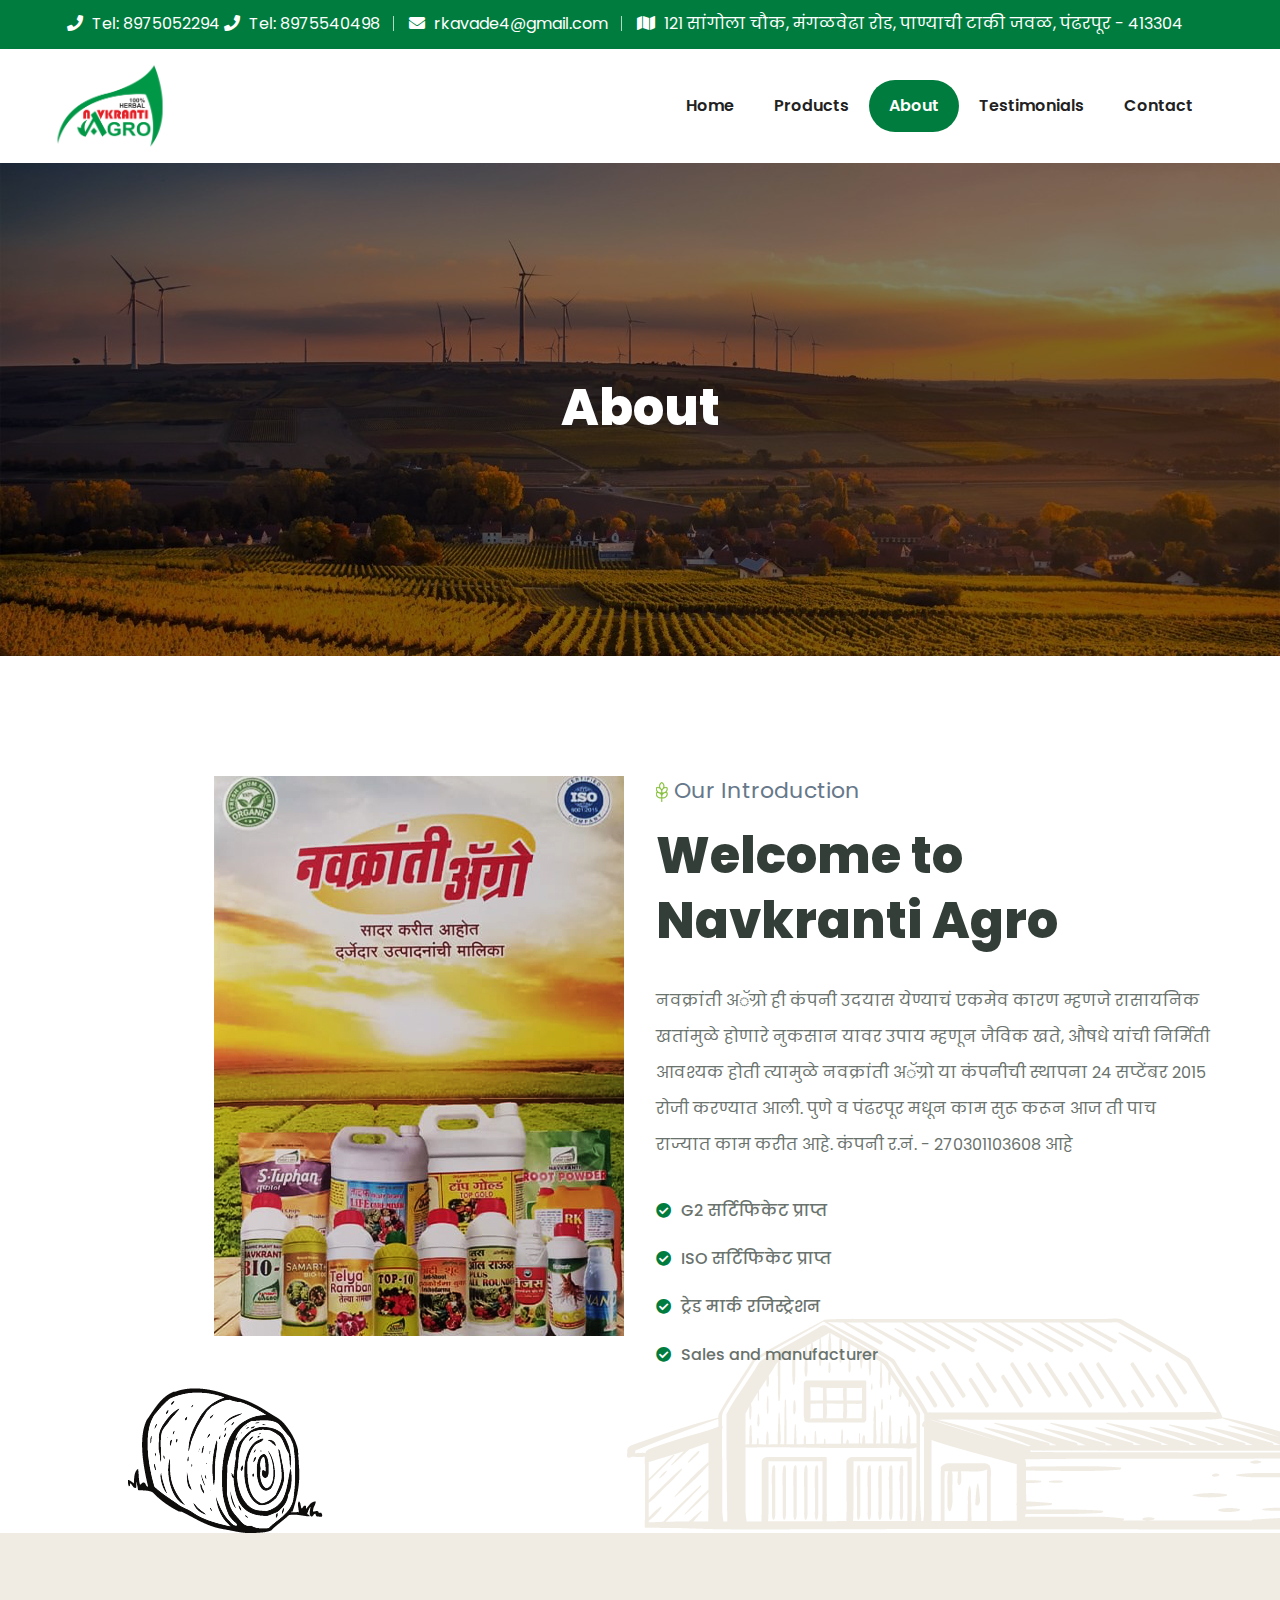
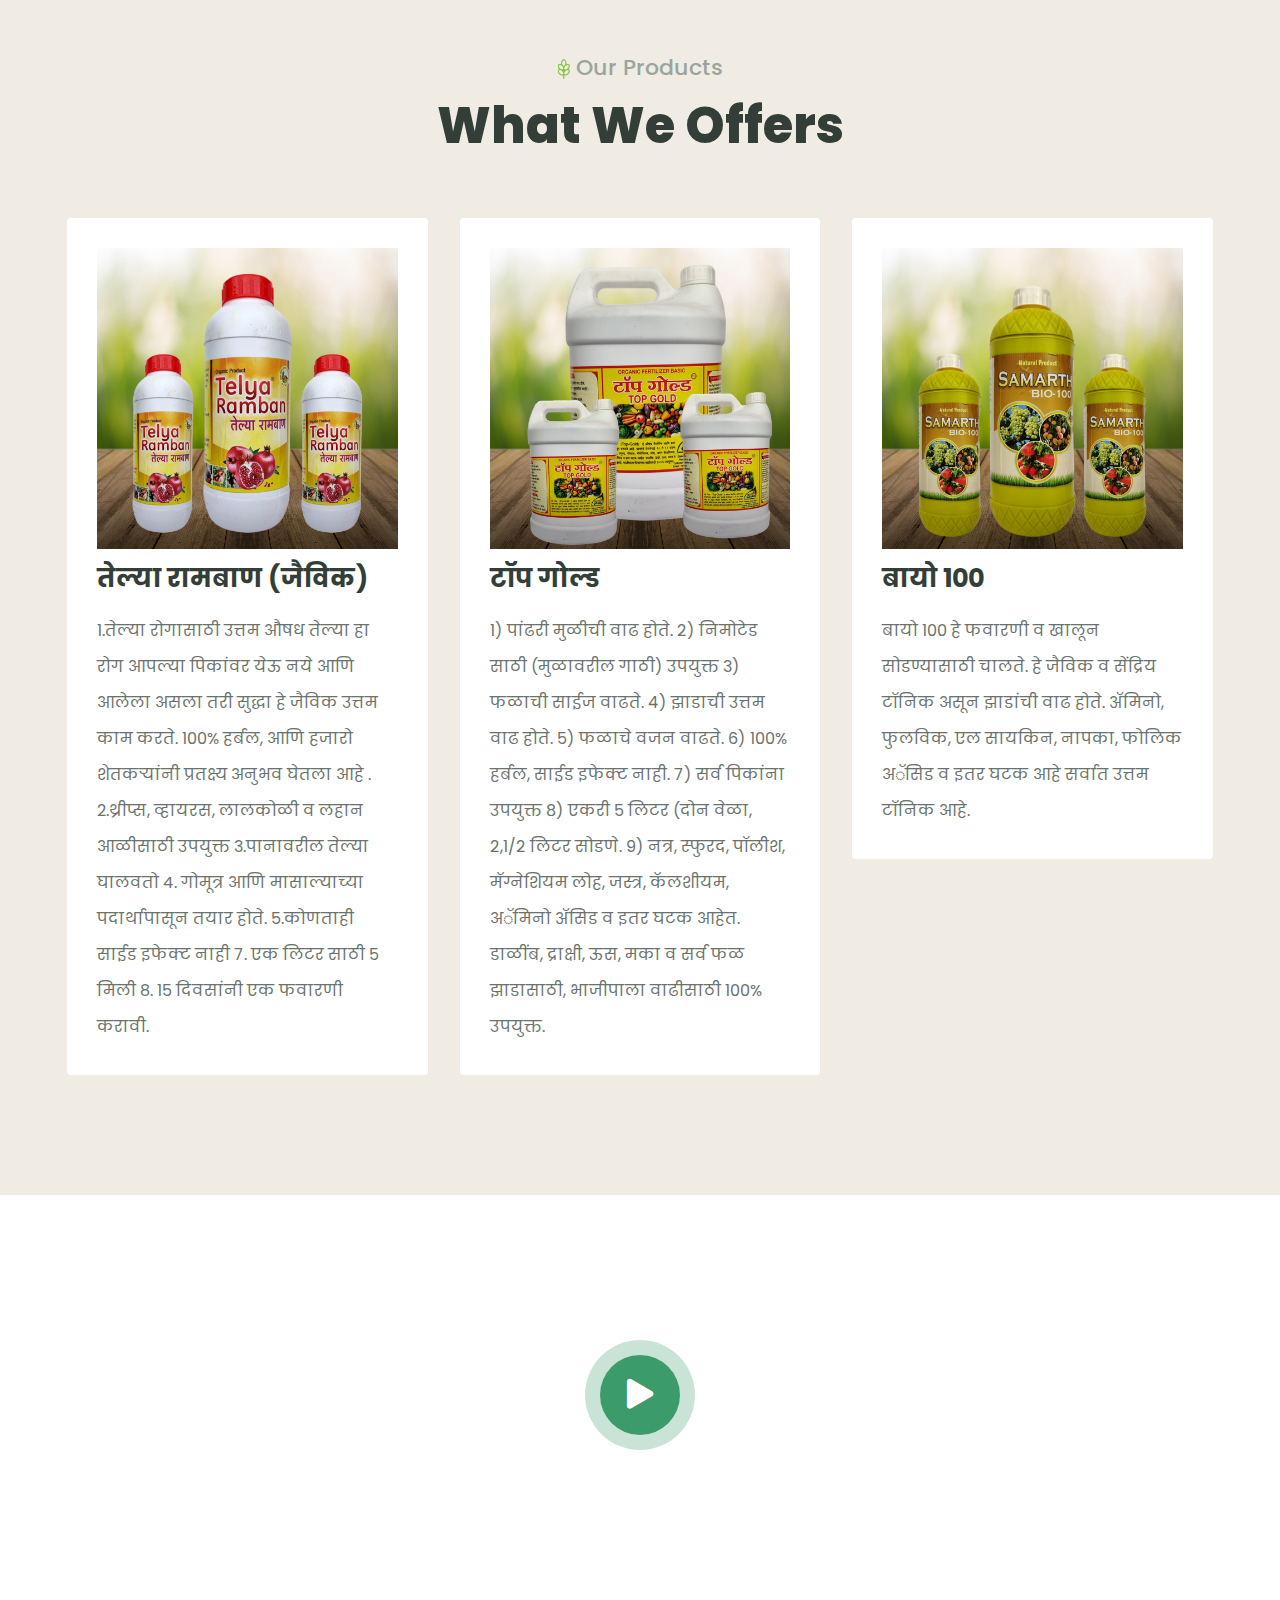
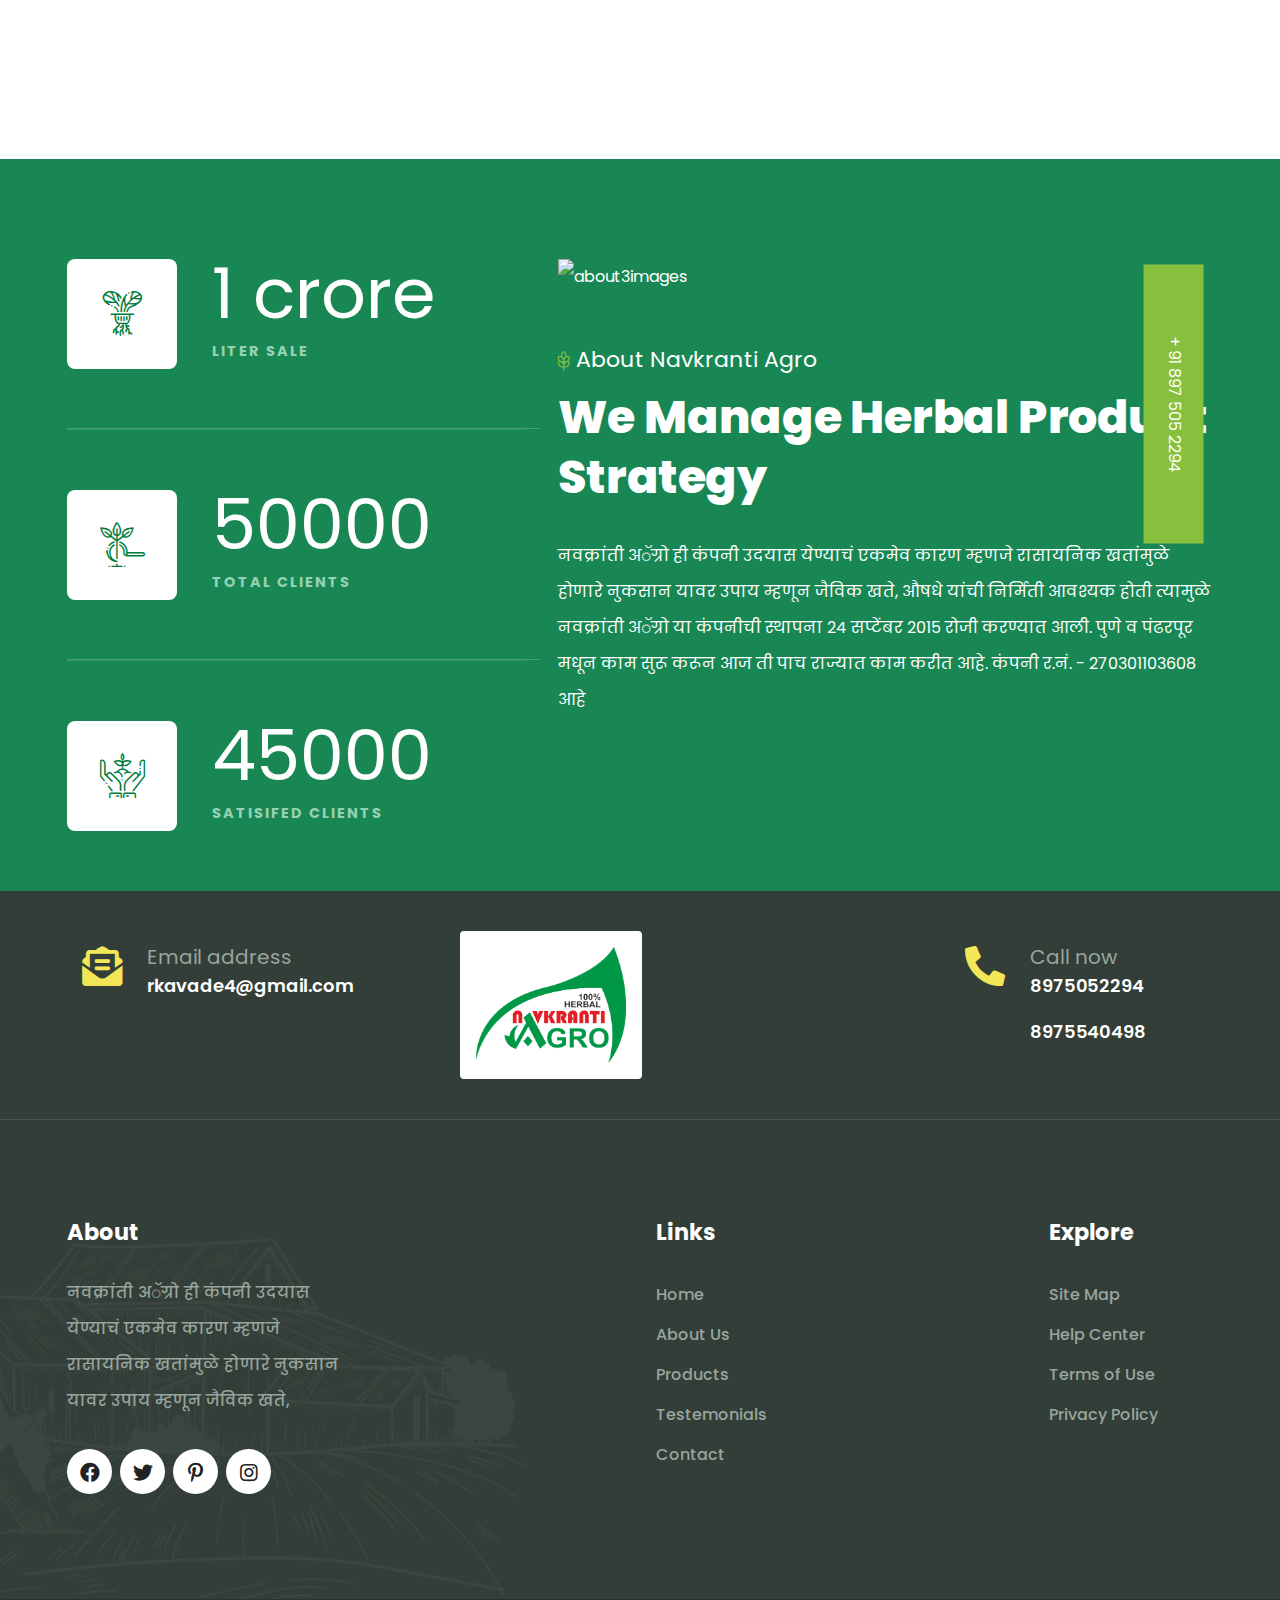
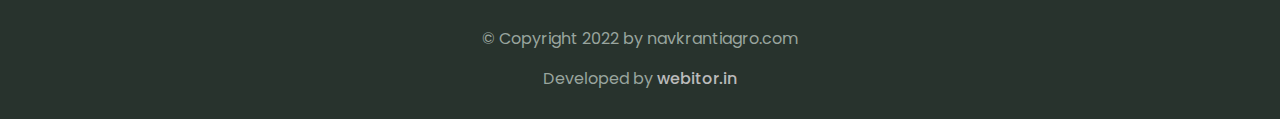
==== page-about.html @ 1fbca114 "project complete" ====
<!DOCTYPE html>
<html dir="ltr" lang="en">
  <head>
    <!-- Meta Tags -->
    <meta name="viewport" content="width=device-width,initial-scale=1.0" />
    <meta http-equiv="content-type" content="text/html; charset=UTF-8" />
    <meta name="description" content="Navkranti Agro" />
    <meta
      name="keywords"
      content="navkranti, agriculture, dairy, dairy farm, eco, eco farm, farmers, farming, health, organic, organic food, vegetables"
    />
    <meta name="author" content="webitor" />

    <!-- Page Title -->
    <title>Navkranti Agro</title>

    <!-- Favicon and Touch Icons -->
    <link href="images/logo.png" rel="shortcut icon" type="image/png" />
    <link href="images/apple-touch-icon.png" rel="apple-touch-icon" />
    <link
      href="images/apple-touch-icon-72x72.png"
      rel="apple-touch-icon"
      sizes="72x72"
    />
    <link
      href="images/apple-touch-icon-114x114.png"
      rel="apple-touch-icon"
      sizes="114x114"
    />
    <link
      href="images/apple-touch-icon-144x144.png"
      rel="apple-touch-icon"
      sizes="144x144"
    />

    <!-- Stylesheet -->
    <link href="css/bootstrap.min.css" rel="stylesheet" type="text/css" />
    <link href="css/animate.min.css" rel="stylesheet" type="text/css" />
    <link href="css/javascript-plugins-bundle.css" rel="stylesheet" />

    <!-- CSS | menuzord megamenu skins -->
    <link href="js/menuzord/css/menuzord.css" rel="stylesheet" />

    <!-- CSS | Main style file -->
    <link href="css/style-main.css" rel="stylesheet" type="text/css" />
    <link
      id="menuzord-menu-skins"
      href="css/menuzord-skins/menuzord-rounded-boxed.css"
      rel="stylesheet"
    />

    <!-- CSS | Responsive media queries -->
    <link href="css/responsive.css" rel="stylesheet" type="text/css" />
    <!-- CSS | Style css. This is the file where you can place your own custom css code. Just uncomment it and use it. -->

    <!-- CSS | Theme Color -->
    <link
      href="css/colors/theme-skin-color-set1.css"
      rel="stylesheet"
      type="text/css"
    />

    <!-- external javascripts -->
    <script src="js/jquery.js"></script>
    <script src="js/popper.min.js"></script>
    <script src="js/bootstrap.min.js"></script>
    <script src="js/javascript-plugins-bundle.js"></script>
    <script src="js/menuzord/js/menuzord.js"></script>

    <!-- REVOLUTION STYLE SHEETS -->
    <link
      rel="stylesheet"
      type="text/css"
      href="js/revolution-slider/css/rs6.css"
    />
    <link
      rel="stylesheet"
      type="text/css"
      href="js/revolution-slider/extra-rev-slider1.css"
    />
    <!-- REVOLUTION LAYERS STYLES -->
    <!-- REVOLUTION JS FILES -->
    <script src="js/revolution-slider/js/revolution.tools.min.js"></script>
    <script src="js/revolution-slider/js/rs6.min.js"></script>
    <script src="js/revolution-slider/extra-rev-slider1.js"></script>

    <!-- <link href="css/style.css" rel="stylesheet" type="text/css"> -->

    <!-- HTML5 shim and Respond.js for IE8 support of HTML5 elements and media queries -->
    <!-- WARNING: Respond.js doesn't work if you view the page via file:// -->
    <!--[if lt IE 9]>
      <script src="https://oss.maxcdn.com/html5shiv/3.7.2/html5shiv.min.js"></script>
      <script src="https://oss.maxcdn.com/respond/1.4.2/respond.min.js"></script>
    <![endif]-->
  </head>
  <body>
    <div id="wrapper" class="clearfix">
      <!-- Header -->
      <header id="header" class="header header-layout-type-header-2rows">
        <div class="header-top">
          <div class="container">
            <div class="row">
              <div
                class="col-xl-auto header-top-left align-self-center text-center text-xl-start"
              >
                <ul class="element contact-info">
                  <li class="contact-phone">
                    <i class="fa fa-phone font-icon sm-display-block"></i> Tel:
                    8975052294
                    <i class="fa fa-phone font-icon sm-display-block"></i> Tel:
                    8975540498
                  </li>
                  <li class="contact-email">
                    <i class="fa fa-envelope font-icon sm-display-block"></i>
                    rkavade4@gmail.com
                  </li>
                  <li class="contact-address">
                    <i class="fa fa-map font-icon sm-display-block"></i> 121
                    सांगोला चौक, मंगळवेढा रोड, पाण्याची टाकी जवळ, पंढरपूर -
                    413304
                  </li>
                </ul>
              </div>
            </div>
          </div>
        </div>
        <div class="header-nav tm-enable-navbar-hide-on-scroll">
          <div class="header-nav-wrapper navbar-scrolltofixed">
            <div class="menuzord-container header-nav-container">
              <div class="container position-relative">
                <div class="row header-nav-col-row">
                  <div class="col-sm-auto align-self-center">
                    <a
                      class="menuzord-brand site-brand"
                      href="index.html"
                    >
                    <img
                        class="ms-2"
                        src="images/logo.png"
                        alt="Logo"
                        style="transform: scale(1.5)"
                      />
                    </a>
                  </div>
                  <div class="col-sm-auto ms-auto pr-0 align-self-center">
                    <nav
                      id="top-primary-nav"
                      class="menuzord theme-color1"
                      data-effect="fade"
                      data-animation="none"
                      data-align="right"
                    >
                      <ul id="main-nav" class="menuzord-menu">
                        <li>
                          <a href="index.html">Home</a>
                        </li>
                        <li>
                          <a href="page-products.html">Products</a>
                        </li>
                        <li class="active">
                          <a href="page-about.html">About</a>
                        </li>
                        <li>
                          <a href="page-testimonial.html">Testimonials</a>
                        </li>
                        <li><a href="page-contact.html">Contact</a></li>
                      </ul>
                    </nav>
                  </div>
                </div>
                <div class="row d-block d-xl-none">
                  <div class="col-12">
                    <nav
                      id="top-primary-nav-clone"
                      class="menuzord d-block d-xl-none default menuzord-color-default menuzord-border-boxed menuzord-responsive"
                      data-effect="slide"
                      data-animation="none"
                      data-align="right"
                    >
                      <ul
                        id="main-nav-clone"
                        class="menuzord-menu menuzord-right menuzord-indented scrollable"
                      ></ul>
                    </nav>
                  </div>
                </div>
              </div>
            </div>
          </div>
        </div>
      </header>

      <!-- Start main-content -->
      <div class="main-content-area">
        <!-- Section: inner-header Start -->
        <section
          class="page-title divider section-typo-light bg-img-center"
          data-tm-bg-img="images/carousel-3.jpg"
        >
          <div class="container pt-200 pb-200">
            <!-- Section Content -->
            <div class="section-content">
              <div class="row">
                <div class="col-md-12 text-center">
                  <h2 class="title text-white">About</h2>
                </div>
              </div>
            </div>
          </div>
        </section>
        <!-- Section: inner-header End -->

        <!-- Section: About -->
        <section class="our-about">
          <div class="container">
            <div class="section-content">
              <div class="row">
                <div class="col-xl-6">
                  <div class="about-box text-center text-xl-end">
                    <div class="thumb">
                      <img src="images/410 x 560.jpg" alt="1.jpg" />
                    </div>
                  </div>
                </div>
                <div class="col-xl-6">
                  <div class="about-box-contents">
                    <div class="destails">
                      <h6 class="subtitle font-current-theme3">
                        <img src="images/icon/st-icon.png" alt="st-icon.png" />
                        Our Introduction
                      </h6>
                      <h2 class="title">
                        Welcome to Navkranti Agro
                      </h2>
                      <p>
                        नवक्रांती अॅग्रो ही कंपनी उदयास येण्याचं एकमेव कारण
                        म्हणजे रासायनिक खतांमुळे होणारे नुकसान यावर उपाय म्हणून
                        जैविक खते, औषधे यांची निर्मिती आवश्यक होती त्यामुळे
                        नवक्रांती अॅग्रो या कंपनीची स्थापना 24 सप्टेंबर 2015
                        रोजी करण्यात आली. पुणे व पंढरपूर मधून काम सुरू करून आज
                        ती पाच राज्यात काम करीत आहे. कंपनी र.नं. - 270301103608
                        आहे
                      </p>
                      <div class="tm-sc-unordered-list list-style1 mb-40">
                        <ul>
                          <li>G2 सर्टिफिकेट प्राप्त</li>
                          <li>ISO सर्टिफिकेट प्राप्त</li>
                          <li>ट्रेड मार्क रजिस्ट्रेशन</li>
                          <li>Sales and manufacturer</li>
                        </ul>
                      </div>
                    </div>
                  </div>
                </div>
              </div>
            </div>
          </div>
          <div class="tm-floating-objects">
            <span
              class="d-none d-lg-block tm-animation-floating z-index--1"
              data-tm-bg-img="images/floating-objects/ob1.png"
              data-tm-width="195"
              data-tm-height="145"
              data-tm-top="auto"
              data-tm-bottom="0"
              data-tm-left="10%"
              data-tm-right="auto"
              data-tm-opacity="-100px"
            ></span>
            <span
              class="tm-animation-floating z-index--1"
              data-tm-bg-img="images/floating-objects/ob2.png"
              data-tm-width="953"
              data-tm-height="224"
              data-tm-top="auto"
              data-tm-bottom="0"
              data-tm-left="auto"
              data-tm-right="-300px"
              data-tm-opacity="1"
            ></span>
          </div>
        </section>

        <!-- Section: Service -->
        <section class="our-service" data-tm-bg-color="#f0ece3">
          <div class="container pb-90">
            <div class="section-title">
              <div class="row justify-content-center">
                <div class="col-lg-6">
                  <div class="tm-sc-section-title section-title text-center">
                    <div class="title-wrapper">
                      <h6 class="subtitle font-current-theme2">
                        <img src="images/icon/st-icon.png" alt="st-icon.png" />
                        Our Products
                      </h6>
                      <h2 class="title">What We Offers</h2>
                    </div>
                  </div>
                </div>
              </div>
            </div>
            <div class="section-content">
              <div class="row">
                <div class="col-md-6 col-xl-4">
                  <div class="service-item-current-style1 text-start">
                    <img src="images/product-img/telya ramban.jpg" alt="" />
                    <div class="details">
                      <h4 class="title service-title">तेल्या रामबाण (जैविक)</h4>
                      <div class="excerpt service-details">
                        1.तेल्या रोगासाठी उत्तम औषध तेल्या हा रोग आपल्या पिकांवर
                        येऊ नये आणि आलेला असला तरी सुद्धा हे जैविक उत्तम काम
                        करते. 100% हर्बल, आणि हजारो शेतकऱ्यांनी प्रतक्ष्य अनुभव
                        घेतला आहे . 2.थ्रीप्स, व्हायरस, लालकोळी व लहान आळीसाठी
                        उपयुक्त 3.पानावरील तेल्या घालवतो 4. गोमूत्र आणि
                        मासाल्याच्या पदार्थापासून तयार होते. 5.कोणताही साईड
                        इफेक्ट नाही 7. एक लिटर साठी ५ मिली 8. १५ दिवसांनी एक
                        फवारणी करावी.
                      </div>
                    </div>
                  </div>
                </div>
                <div class="col-md-6 col-xl-4">
                  <div class="service-item-current-style1 text-start">
                    <img src="images/product-img/Top Gold.jpg" alt="" />
                    <div class="details">
                      <h4 class="title service-title">टॉप गोल्ड</h4>
                      <div class="excerpt service-details">
                        १) पांढरी मुळीची वाढ होते. २) निमोटेड साठी (मुळावरील
                        गाठी) उपयुक्त ३) फळाची साईज वाढते. ४) झाडाची उत्तम वाढ
                        होते. ५) फळाचे वजन वाढते. ६) १००% हर्बल, साईड इफेक्ट
                        नाही. ७) सर्व पिकांना उपयुक्त ८) एकरी ५ लिटर (दोन वेळा,
                        २,१/२ लिटर सोडणे. ९) नत्र, स्फुरद, पॉलीश, मॅग्नेशियम
                        लोह, जस्त्र, कॅलशीयम, अॅमिनो ॲसिड व इतर घटक आहेत.
                        डाळींब, द्राक्षी, ऊस, मका व सर्व फळ झाडासाठी, भाजीपाला
                        वाढीसाठी १००% उपयुक्त.
                      </div>
                    </div>
                  </div>
                </div>
                <div class="col-md-6 col-xl-4">
                  <div class="service-item-current-style1 text-start">
                    <img src="images/product-img/Samarth.jpg" alt="" />
                    <div class="details">
                      <h4 class="title service-title">बायो १००</h4>
                      <div class="excerpt service-details">
                        बायो १०० हे फवारणी व खालून सोडण्यासाठी चालते. हे जैविक व
                        सेंद्रिय टॉनिक असून झाडांची वाढ होते. ॲमिनो, फुलविक, एल
                        सायकिन, नापका, फोलिक अॅसिड व इतर घटक आहे सर्वात उत्तम
                        टॉनिक आहे.
                      </div>
                    </div>
                  </div>
                </div>
              </div>
            </div>
          </div>
        </section>

        <!-- Section: Organic Products -->
        <section
          class="parallax bg-img-center"
          data-parallax-ratio="0.7"
          data-tm-bg-img="images/video-bg.jpg"
        >
          <div class="container pb-100">
            <div class="row justify-content-center">
              <div class="col-lg-8 text-center">
                <div class="agrool-video-button">
                  <div
                    class="box-hover-effect tm-sc-video-popup tm-sc-video-popup-css-button"
                  >
                    <div class="effect-wrapper d-flex align-items-center">
                      <div class="animated-css-play-button">
                        <span class="play-icon"
                          ><i class="fa fa-play"></i
                        ></span>
                      </div>
                      <a
                        class="hover-link"
                        data-lightbox-gallery="youtube-video"
                        href="https://www.youtube.com/watch?v=ICxc1h1T10A"
                        title=""
                      ></a>
                    </div>
                  </div>
                  <h1 class="text-white">
                    आमच्या youtube व्हिडीओ बघा.
                  </h1>
                </div>
              </div>
            </div>
          </div>
        </section>

        <!-- Section: Product Strategy -->
        <section class="fresh-product bg-success">
          <div class="container pt-100 pb-0">
            <div class="row">
              <div class="col-lg-5 col-xl-5">
                <div class="fresh-product-iconbox">
                  <div
                    class="tm-sc-funfact funfact-current-theme2 tm-animate-icon-on-hover animate-icon-scale border-bottom-light pt-0"
                  >
                    <div class="funfact-inner d-flex">
                      <div class="icon-wrapper">
                        <div class="funfact-icon">
                          <i class="flaticon-agri-hydroponic-1"></i>
                        </div>
                      </div>
                      <div class="details-wrapper">
                        <div class="counter-wrapper">
                          <h2 class="counter font-current-theme2">
                            <span
                              class="animate-number appeared"
                              data-value="5493"
                              data-animation-duration="1500"
                              >1 crore</span
                            >
                          </h2>
                        </div>
                        <div class="title-wrapper">
                          <h6 class="title">Liter sale</h6>
                        </div>
                      </div>
                    </div>
                  </div>
                  <div
                    class="tm-sc-funfact funfact-current-theme2 tm-animate-icon-on-hover animate-icon-scale border-bottom-light"
                  >
                    <div class="funfact-inner d-flex">
                      <div class="icon-wrapper">
                        <div class="funfact-icon">
                          <i class="flaticon-agri-sickle"></i>
                        </div>
                      </div>
                      <div class="details-wrapper">
                        <div class="counter-wrapper">
                          <h2 class="counter font-current-theme2">
                            <span
                              class="animate-number appeared"
                              data-value="1750"
                              data-animation-duration="1500"
                              >50000</span
                            >
                          </h2>
                        </div>
                        <div class="title-wrapper">
                          <h6 class="title">Total Clients</h6>
                        </div>
                      </div>
                    </div>
                  </div>
                  <div
                    class="tm-sc-funfact funfact-current-theme2 tm-animate-icon-on-hover animate-icon-scale"
                  >
                    <div class="funfact-inner d-flex">
                      <div class="icon-wrapper">
                        <div class="funfact-icon">
                          <i class="flaticon-agri-planting-1"></i>
                        </div>
                      </div>
                      <div class="details-wrapper">
                        <div class="counter-wrapper">
                          <h2 class="counter font-current-theme2">
                            <span
                              class="animate-number appeared"
                              data-value="2460"
                              data-animation-duration="1500"
                              >45000</span
                            >
                          </h2>
                        </div>
                        <div class="title-wrapper">
                          <h6 class="title">Satisifed Clients</h6>
                        </div>
                      </div>
                    </div>
                  </div>
                </div>
              </div>
              <div class="col-lg-6 col-xl-7 pb-5 text-white">
                <div class="fresh-product-content">
                  <div class="destails">
                    <div class="product-strategy-thumb">
                      <img src="images/600 x 290.jpg" alt="about3images" />
                      <div class="call-us"><span>+ 91 897 505 2294</span></div>
                    </div>
                    <h6 class="subtitle text-white font-current-theme3">
                      <img src="images/icon/st-icon.png" alt="st-icon.png" />
                      About Navkranti Agro
                    </h6>
                    <h2 class="title text-white">
                      We Manage Herbal Product Strategy
                    </h2>
                    <p class="para text-white">
                      नवक्रांती अॅग्रो ही कंपनी उदयास येण्याचं एकमेव कारण म्हणजे
                      रासायनिक खतांमुळे होणारे नुकसान यावर उपाय म्हणून जैविक
                      खते, औषधे यांची निर्मिती आवश्यक होती त्यामुळे नवक्रांती
                      अॅग्रो या कंपनीची स्थापना 24 सप्टेंबर 2015 रोजी करण्यात
                      आली. पुणे व पंढरपूर मधून काम सुरू करून आज ती पाच राज्यात
                      काम करीत आहे. कंपनी र.नं. - 270301103608 आहे
                    </p>
                  </div>
                </div>
              </div>
            </div>
          </div>
        </section>
      <!-- end main-content -->

      <!-- Footer -->
      <footer
        id="footer"
        class="footer agrool-footer bg-img-center"
        data-tm-bg-img="images/footer-bg.png"
      >
        <div class="footer-widget-area">
          <div class="footer-top border-bottom pt-40 pb-40">
            <div class="container">
              <div class="row">
                <div class="col-sm-6 col-lg-4 col-xl-4">
                  <div class="contact-widgets">
                    <div
                      class="icon-box icon-left text-left iconbox-centered-in-responsive animate-icon-on-hover animate-icon-rotate-y"
                    >
                      <div class="icon icon-left text-theme-colored2 mr-10">
                        <i class="fas fa-envelope-open-text"></i>
                      </div>
                      <div class="icon-text">
                        <h5 class="title mb-0 font-current-theme3">
                          Email address
                        </h5>
                        <h6 class="semi-title mt-0">rkavade4@gmail.com</h6>
                      </div>
                    </div>
                  </div>
                </div>
                <div class="col-sm-6 col-lg-4 col-xl-4">
                  <div
                    class="contact-widgets text-start text-sm-center bg-white rounded d-inline-flex p-3"
                  >
                    <img
                      src="images/logo.png"
                      alt="footer-logo-1.png"
                      height="150"
                      width="150"
                    />
                  </div>
                </div>
                <div class="col-sm-6 col-lg-4 col-xl-3 offset-xl-1">
                  <div class="contact-widgets">
                    <div
                      class="icon-box icon-left text-left iconbox-centered-in-responsive animate-icon-on-hover animate-icon-rotate-y"
                    >
                      <div class="icon icon-left text-theme-colored2 mr-10">
                        <i class="fas fa-phone-alt"></i>
                      </div>
                      <div class="icon-text">
                        <h5 class="title mb-0 font-current-theme3">Call now</h5>
                        <h6 class="semi-title mt-0">8975052294</h6>
                        <h6 class="semi-title mt-0">8975540498</h6>
                      </div>
                    </div>
                  </div>
                </div>
              </div>
            </div>
          </div>
          <div class="container pt-100 pb-40 pb-lg-60">
            <div class="row justify-content-between">
              <div class="col-md-6 col-xl-4 pr-80">
                <div class="widget tm-widget-contact-info">
                  <h4 class="widget-title">About</h4>
                  <div class="description">
                    नवक्रांती अॅग्रो ही कंपनी उदयास येण्याचं एकमेव कारण म्हणजे
                    रासायनिक खतांमुळे होणारे नुकसान यावर उपाय म्हणून जैविक खते,
                  </div>
                  <ul
                    class="styled-icons icon-white icon-md icon-hover-theme-colored1 icon-circled clearfix mt-30"
                  >
                    <li>
                      <a class="social-link" href="#"
                        ><i class="fab fa-facebook"></i
                      ></a>
                    </li>
                    <li>
                      <a class="social-link" href="#"
                        ><i class="fab fa-twitter"></i
                      ></a>
                    </li>
                    <li>
                      <a class="social-link" href="#"
                        ><i class="fab fa-pinterest-p"></i
                      ></a>
                    </li>
                    <li>
                      <a class="social-link" href="#"
                        ><i class="fab fa-instagram"></i
                      ></a>
                    </li>
                  </ul>
                </div>
              </div>
              <div class="col-md-6 col-xl-2">
                <div class="widget widget_nav_menu">
                  <h4 class="widget-title">Links</h4>
                  <div class="menu-service-nav-menu-container">
                    <ul id="menu-service-nav-menu" class="menu">
                      <li class="menu-item"><a href="index.html">Home</a></li>
                      <li class="menu-item">
                        <a href="page-about.html">About Us</a>
                      </li>
                      <li class="menu-item">
                        <a href="page-products.html">Products</a>
                      </li>
                      <li class="menu-item">
                        <a href="page-testimonial.html">Testemonials</a>
                      </li>
                      <li class="menu-item">
                        <a href="page-contact.html">Contact</a>
                      </li>
                    </ul>
                  </div>
                </div>
              </div>
              <div class="col-md-6 col-xl-2">
                <div class="widget widget_nav_menu">
                  <h4 class="widget-title">Explore</h4>
                  <div class="menu-service-nav-menu-container">
                    <ul id="menu-service-nav" class="menu">
                      <li class="menu-item"><a href="#">Site Map</a></li>
                      <li class="menu-item"><a href="#">Help Center</a></li>
                      <li class="menu-item"><a href="#">Terms of Use</a></li>
                      <li class="menu-item"><a href="#">Privacy Policy</a></li>
                    </ul>
                  </div>
                </div>
              </div>
            </div>
          </div>
          <div class="footer-bottom">
            <div class="container">
              <div class="row justify-content-center pt-20 pb-20">
                <div class="col-lg-6">
                  <div class="footer-paragraph text-center">
                    © Copyright 2022 by navkrantiagro.com
                  </div>
                  <div class="footer-paragraph text-center">
                    Developed by
                    <a href="https://webitor.in">webitor.in</a>
                  </div>
                </div>
              </div>
            </div>
          </div>
        </div>
      </footer>
      <a class="scrollToTop" href="#"><i class="fa fa-angle-up"></i></a>
    </div>
    <!-- end wrapper -->

    <!-- Footer Scripts -->
    <!-- JS | Custom script for all pages -->
    <script src="js/custom.js"></script>
  </body>
</html>
---- css/javascript-plugins-bundle.css ----
.bx-wrapper{position:relative;margin-bottom:60px;padding:0;-ms-touch-action:pan-y;touch-action:pan-y;-moz-box-shadow:0 0 5px #ccc;-webkit-box-shadow:0 0 5px #ccc;box-shadow:0 0 5px #ccc;border:5px solid #fff;background:#fff}.bx-wrapper img{max-width:100%;display:block}.bxslider{margin:0;padding:0}ul.bxslider{list-style:none}.bx-viewport{-webkit-transform:translatez(0)}.bx-wrapper .bx-controls-auto,.bx-wrapper .bx-pager{position:absolute;bottom:-30px;width:100%}.bx-wrapper .bx-loading{min-height:50px;background:url(images/bx_loader.gif) center center no-repeat #fff;height:100%;width:100%;position:absolute;top:0;left:0;z-index:2000}.bx-wrapper .bx-pager{text-align:center;font-size:.85em;font-family:Arial;font-weight:700;color:#666;padding-top:20px}.bx-wrapper .bx-pager.bx-default-pager a{background:#666;text-indent:-9999px;display:block;width:10px;height:10px;margin:0 5px;outline:0;-moz-border-radius:5px;-webkit-border-radius:5px;border-radius:5px}.bx-wrapper .bx-pager.bx-default-pager a.active,.bx-wrapper .bx-pager.bx-default-pager a:focus,.bx-wrapper .bx-pager.bx-default-pager a:hover{background:#000}.bx-wrapper .bx-controls-auto .bx-controls-auto-item,.bx-wrapper .bx-pager-item{display:inline-block;vertical-align:bottom}.bx-wrapper .bx-pager-item{font-size:0;line-height:0}.bx-wrapper .bx-prev{left:10px;background:url(images/controls.png) 0 -32px no-repeat}.bx-wrapper .bx-prev:focus,.bx-wrapper .bx-prev:hover{background-position:0 0}.bx-wrapper .bx-next{right:10px;background:url(images/controls.png) -43px -32px no-repeat}.bx-wrapper .bx-next:focus,.bx-wrapper .bx-next:hover{background-position:-43px 0}.bx-wrapper .bx-controls-direction a{position:absolute;top:50%;margin-top:-16px;outline:0;width:32px;height:32px;text-indent:-9999px;z-index:9999}.bx-wrapper .bx-controls-direction a.disabled{display:none}.bx-wrapper .bx-controls-auto{text-align:center}.bx-wrapper .bx-controls-auto .bx-start{display:block;text-indent:-9999px;width:10px;height:11px;outline:0;background:url(images/controls.png) -86px -11px no-repeat;margin:0 3px}.bx-wrapper .bx-controls-auto .bx-start.active,.bx-wrapper .bx-controls-auto .bx-start:focus,.bx-wrapper .bx-controls-auto .bx-start:hover{background-position:-86px 0}.bx-wrapper .bx-controls-auto .bx-stop{display:block;text-indent:-9999px;width:9px;height:11px;outline:0;background:url(images/controls.png) -86px -44px no-repeat;margin:0 3px}.bx-wrapper .bx-controls-auto .bx-stop.active,.bx-wrapper .bx-controls-auto .bx-stop:focus,.bx-wrapper .bx-controls-auto .bx-stop:hover{background-position:-86px -33px}.bx-wrapper .bx-controls.bx-has-controls-auto.bx-has-pager .bx-pager{text-align:left;width:80%}.bx-wrapper .bx-controls.bx-has-controls-auto.bx-has-pager .bx-controls-auto{right:0;width:35px}.bx-wrapper .bx-caption{position:absolute;bottom:0;left:0;background:#666;background:rgba(80,80,80,.75);width:100%}.bx-wrapper .bx-caption span{color:#fff;font-family:Arial;display:block;font-size:.85em;padding:10px}
/*!
 * Datepicker for Bootstrap v1.9.0 (https://github.com/uxsolutions/bootstrap-datepicker)
 *
 * Licensed under the Apache License v2.0 (http://www.apache.org/licenses/LICENSE-2.0)
 */

.datepicker{padding:4px;-webkit-border-radius:4px;-moz-border-radius:4px;border-radius:4px;direction:ltr}.datepicker-inline{width:220px}.datepicker-rtl{direction:rtl}.datepicker-rtl.dropdown-menu{left:auto}.datepicker-rtl table tr td span{float:right}.datepicker-dropdown{top:0;left:0}.datepicker-dropdown:before{content:'';display:inline-block;border-left:7px solid transparent;border-right:7px solid transparent;border-bottom:7px solid #999;border-top:0;border-bottom-color:rgba(0,0,0,.2);position:absolute}.datepicker-dropdown:after{content:'';display:inline-block;border-left:6px solid transparent;border-right:6px solid transparent;border-bottom:6px solid #fff;border-top:0;position:absolute}.datepicker-dropdown.datepicker-orient-left:before{left:6px}.datepicker-dropdown.datepicker-orient-left:after{left:7px}.datepicker-dropdown.datepicker-orient-right:before{right:6px}.datepicker-dropdown.datepicker-orient-right:after{right:7px}.datepicker-dropdown.datepicker-orient-bottom:before{top:-7px}.datepicker-dropdown.datepicker-orient-bottom:after{top:-6px}.datepicker-dropdown.datepicker-orient-top:before{bottom:-7px;border-bottom:0;border-top:7px solid #999}.datepicker-dropdown.datepicker-orient-top:after{bottom:-6px;border-bottom:0;border-top:6px solid #fff}.datepicker table{margin:0;-webkit-touch-callout:none;-webkit-user-select:none;-khtml-user-select:none;-moz-user-select:none;-ms-user-select:none;user-select:none}.datepicker td,.datepicker th{text-align:center;width:20px;height:20px;-webkit-border-radius:4px;-moz-border-radius:4px;border-radius:4px;border:none}.table-striped .datepicker table tr td,.table-striped .datepicker table tr th{background-color:transparent}.datepicker table tr td.day.focused,.datepicker table tr td.day:hover{background:#eee;cursor:pointer}.datepicker table tr td.new,.datepicker table tr td.old{color:#999}.datepicker table tr td.disabled,.datepicker table tr td.disabled:hover{background:0 0;color:#999;cursor:default}.datepicker table tr td.highlighted{background:#d9edf7;border-radius:0}.datepicker table tr td.today,.datepicker table tr td.today.disabled,.datepicker table tr td.today.disabled:hover,.datepicker table tr td.today:hover{background-color:#fde19a;background-image:-moz-linear-gradient(to bottom,#fdd49a,#fdf59a);background-image:-ms-linear-gradient(to bottom,#fdd49a,#fdf59a);background-image:-webkit-gradient(linear,0 0,0 100%,from(#fdd49a),to(#fdf59a));background-image:-webkit-linear-gradient(to bottom,#fdd49a,#fdf59a);background-image:-o-linear-gradient(to bottom,#fdd49a,#fdf59a);background-image:linear-gradient(to bottom,#fdd49a,#fdf59a);background-repeat:repeat-x;filter:progid:DXImageTransform.Microsoft.gradient(startColorstr='#fdd49a', endColorstr='#fdf59a', GradientType=0);border-color:#fdf59a #fdf59a #fbed50;border-color:rgba(0,0,0,.1) rgba(0,0,0,.1) rgba(0,0,0,.25);filter:progid:DXImageTransform.Microsoft.gradient(enabled=false);color:#000}.datepicker table tr td.today.active,.datepicker table tr td.today.disabled,.datepicker table tr td.today.disabled.active,.datepicker table tr td.today.disabled.disabled,.datepicker table tr td.today.disabled:active,.datepicker table tr td.today.disabled:hover,.datepicker table tr td.today.disabled:hover.active,.datepicker table tr td.today.disabled:hover.disabled,.datepicker table tr td.today.disabled:hover:active,.datepicker table tr td.today.disabled:hover:hover,.datepicker table tr td.today.disabled:hover[disabled],.datepicker table tr td.today.disabled[disabled],.datepicker table tr td.today:active,.datepicker table tr td.today:hover,.datepicker table tr td.today:hover.active,.datepicker table tr td.today:hover.disabled,.datepicker table tr td.today:hover:active,.datepicker table tr td.today:hover:hover,.datepicker table tr td.today:hover[disabled],.datepicker table tr td.today[disabled]{background-color:#fdf59a}.datepicker table tr td.today.active,.datepicker table tr td.today.disabled.active,.datepicker table tr td.today.disabled:active,.datepicker table tr td.today.disabled:hover.active,.datepicker table tr td.today.disabled:hover:active,.datepicker table tr td.today:active,.datepicker table tr td.today:hover.active,.datepicker table tr td.today:hover:active{background-color:#fbf069\9}.datepicker table tr td.today:hover:hover{color:#000}.datepicker table tr td.today.active:hover{color:#fff}.datepicker table tr td.range,.datepicker table tr td.range.disabled,.datepicker table tr td.range.disabled:hover,.datepicker table tr td.range:hover{background:#eee;-webkit-border-radius:0;-moz-border-radius:0;border-radius:0}.datepicker table tr td.range.today,.datepicker table tr td.range.today.disabled,.datepicker table tr td.range.today.disabled:hover,.datepicker table tr td.range.today:hover{background-color:#f3d17a;background-image:-moz-linear-gradient(to bottom,#f3c17a,#f3e97a);background-image:-ms-linear-gradient(to bottom,#f3c17a,#f3e97a);background-image:-webkit-gradient(linear,0 0,0 100%,from(#f3c17a),to(#f3e97a));background-image:-webkit-linear-gradient(to bottom,#f3c17a,#f3e97a);background-image:-o-linear-gradient(to bottom,#f3c17a,#f3e97a);background-image:linear-gradient(to bottom,#f3c17a,#f3e97a);background-repeat:repeat-x;filter:progid:DXImageTransform.Microsoft.gradient(startColorstr='#f3c17a', endColorstr='#f3e97a', GradientType=0);border-color:#f3e97a #f3e97a #edde34;border-color:rgba(0,0,0,.1) rgba(0,0,0,.1) rgba(0,0,0,.25);filter:progid:DXImageTransform.Microsoft.gradient(enabled=false);-webkit-border-radius:0;-moz-border-radius:0;border-radius:0}.datepicker table tr td.range.today.active,.datepicker table tr td.range.today.disabled,.datepicker table tr td.range.today.disabled.active,.datepicker table tr td.range.today.disabled.disabled,.datepicker table tr td.range.today.disabled:active,.datepicker table tr td.range.today.disabled:hover,.datepicker table tr td.range.today.disabled:hover.active,.datepicker table tr td.range.today.disabled:hover.disabled,.datepicker table tr td.range.today.disabled:hover:active,.datepicker table tr td.range.today.disabled:hover:hover,.datepicker table tr td.range.today.disabled:hover[disabled],.datepicker table tr td.range.today.disabled[disabled],.datepicker table tr td.range.today:active,.datepicker table tr td.range.today:hover,.datepicker table tr td.range.today:hover.active,.datepicker table tr td.range.today:hover.disabled,.datepicker table tr td.range.today:hover:active,.datepicker table tr td.range.today:hover:hover,.datepicker table tr td.range.today:hover[disabled],.datepicker table tr td.range.today[disabled]{background-color:#f3e97a}.datepicker table tr td.range.today.active,.datepicker table tr td.range.today.disabled.active,.datepicker table tr td.range.today.disabled:active,.datepicker table tr td.range.today.disabled:hover.active,.datepicker table tr td.range.today.disabled:hover:active,.datepicker table tr td.range.today:active,.datepicker table tr td.range.today:hover.active,.datepicker table tr td.range.today:hover:active{background-color:#efe24b\9}.datepicker table tr td.selected,.datepicker table tr td.selected.disabled,.datepicker table tr td.selected.disabled:hover,.datepicker table tr td.selected:hover{background-color:#9e9e9e;background-image:-moz-linear-gradient(to bottom,#b3b3b3,grey);background-image:-ms-linear-gradient(to bottom,#b3b3b3,grey);background-image:-webkit-gradient(linear,0 0,0 100%,from(#b3b3b3),to(grey));background-image:-webkit-linear-gradient(to bottom,#b3b3b3,grey);background-image:-o-linear-gradient(to bottom,#b3b3b3,grey);background-image:linear-gradient(to bottom,#b3b3b3,grey);background-repeat:repeat-x;filter:progid:DXImageTransform.Microsoft.gradient(startColorstr='#b3b3b3', endColorstr='#808080', GradientType=0);border-color:grey grey #595959;border-color:rgba(0,0,0,.1) rgba(0,0,0,.1) rgba(0,0,0,.25);filter:progid:DXImageTransform.Microsoft.gradient(enabled=false);color:#fff;text-shadow:0 -1px 0 rgba(0,0,0,.25)}.datepicker table tr td.selected.active,.datepicker table tr td.selected.disabled,.datepicker table tr td.selected.disabled.active,.datepicker table tr td.selected.disabled.disabled,.datepicker table tr td.selected.disabled:active,.datepicker table tr td.selected.disabled:hover,.datepicker table tr td.selected.disabled:hover.active,.datepicker table tr td.selected.disabled:hover.disabled,.datepicker table tr td.selected.disabled:hover:active,.datepicker table tr td.selected.disabled:hover:hover,.datepicker table tr td.selected.disabled:hover[disabled],.datepicker table tr td.selected.disabled[disabled],.datepicker table tr td.selected:active,.datepicker table tr td.selected:hover,.datepicker table tr td.selected:hover.active,.datepicker table tr td.selected:hover.disabled,.datepicker table tr td.selected:hover:active,.datepicker table tr td.selected:hover:hover,.datepicker table tr td.selected:hover[disabled],.datepicker table tr td.selected[disabled]{background-color:grey}.datepicker table tr td.selected.active,.datepicker table tr td.selected.disabled.active,.datepicker table tr td.selected.disabled:active,.datepicker table tr td.selected.disabled:hover.active,.datepicker table tr td.selected.disabled:hover:active,.datepicker table tr td.selected:active,.datepicker table tr td.selected:hover.active,.datepicker table tr td.selected:hover:active{background-color:#666\9}.datepicker table tr td.active,.datepicker table tr td.active.disabled,.datepicker table tr td.active.disabled:hover,.datepicker table tr td.active:hover{background-color:#006dcc;background-image:-moz-linear-gradient(to bottom,#08c,#04c);background-image:-ms-linear-gradient(to bottom,#08c,#04c);background-image:-webkit-gradient(linear,0 0,0 100%,from(#08c),to(#04c));background-image:-webkit-linear-gradient(to bottom,#08c,#04c);background-image:-o-linear-gradient(to bottom,#08c,#04c);background-image:linear-gradient(to bottom,#08c,#04c);background-repeat:repeat-x;filter:progid:DXImageTransform.Microsoft.gradient(startColorstr='#08c', endColorstr='#0044cc', GradientType=0);border-color:#04c #04c #002a80;border-color:rgba(0,0,0,.1) rgba(0,0,0,.1) rgba(0,0,0,.25);filter:progid:DXImageTransform.Microsoft.gradient(enabled=false);color:#fff;text-shadow:0 -1px 0 rgba(0,0,0,.25)}.datepicker table tr td.active.active,.datepicker table tr td.active.disabled,.datepicker table tr td.active.disabled.active,.datepicker table tr td.active.disabled.disabled,.datepicker table tr td.active.disabled:active,.datepicker table tr td.active.disabled:hover,.datepicker table tr td.active.disabled:hover.active,.datepicker table tr td.active.disabled:hover.disabled,.datepicker table tr td.active.disabled:hover:active,.datepicker table tr td.active.disabled:hover:hover,.datepicker table tr td.active.disabled:hover[disabled],.datepicker table tr td.active.disabled[disabled],.datepicker table tr td.active:active,.datepicker table tr td.active:hover,.datepicker table tr td.active:hover.active,.datepicker table tr td.active:hover.disabled,.datepicker table tr td.active:hover:active,.datepicker table tr td.active:hover:hover,.datepicker table tr td.active:hover[disabled],.datepicker table tr td.active[disabled]{background-color:#04c}.datepicker table tr td.active.active,.datepicker table tr td.active.disabled.active,.datepicker table tr td.active.disabled:active,.datepicker table tr td.active.disabled:hover.active,.datepicker table tr td.active.disabled:hover:active,.datepicker table tr td.active:active,.datepicker table tr td.active:hover.active,.datepicker table tr td.active:hover:active{background-color:#039\9}.datepicker table tr td span{display:block;width:23%;height:54px;line-height:54px;float:left;margin:1%;cursor:pointer;-webkit-border-radius:4px;-moz-border-radius:4px;border-radius:4px}.datepicker table tr td span.focused,.datepicker table tr td span:hover{background:#eee}.datepicker table tr td span.disabled,.datepicker table tr td span.disabled:hover{background:0 0;color:#999;cursor:default}.datepicker table tr td span.active,.datepicker table tr td span.active.disabled,.datepicker table tr td span.active.disabled:hover,.datepicker table tr td span.active:hover{background-color:#006dcc;background-image:-moz-linear-gradient(to bottom,#08c,#04c);background-image:-ms-linear-gradient(to bottom,#08c,#04c);background-image:-webkit-gradient(linear,0 0,0 100%,from(#08c),to(#04c));background-image:-webkit-linear-gradient(to bottom,#08c,#04c);background-image:-o-linear-gradient(to bottom,#08c,#04c);background-image:linear-gradient(to bottom,#08c,#04c);background-repeat:repeat-x;filter:progid:DXImageTransform.Microsoft.gradient(startColorstr='#08c', endColorstr='#0044cc', GradientType=0);border-color:#04c #04c #002a80;border-color:rgba(0,0,0,.1) rgba(0,0,0,.1) rgba(0,0,0,.25);filter:progid:DXImageTransform.Microsoft.gradient(enabled=false);color:#fff;text-shadow:0 -1px 0 rgba(0,0,0,.25)}.datepicker table tr td span.active.active,.datepicker table tr td span.active.disabled,.datepicker table tr td span.active.disabled.active,.datepicker table tr td span.active.disabled.disabled,.datepicker table tr td span.active.disabled:active,.datepicker table tr td span.active.disabled:hover,.datepicker table tr td span.active.disabled:hover.active,.datepicker table tr td span.active.disabled:hover.disabled,.datepicker table tr td span.active.disabled:hover:active,.datepicker table tr td span.active.disabled:hover:hover,.datepicker table tr td span.active.disabled:hover[disabled],.datepicker table tr td span.active.disabled[disabled],.datepicker table tr td span.active:active,.datepicker table tr td span.active:hover,.datepicker table tr td span.active:hover.active,.datepicker table tr td span.active:hover.disabled,.datepicker table tr td span.active:hover:active,.datepicker table tr td span.active:hover:hover,.datepicker table tr td span.active:hover[disabled],.datepicker table tr td span.active[disabled]{background-color:#04c}.datepicker table tr td span.active.active,.datepicker table tr td span.active.disabled.active,.datepicker table tr td span.active.disabled:active,.datepicker table tr td span.active.disabled:hover.active,.datepicker table tr td span.active.disabled:hover:active,.datepicker table tr td span.active:active,.datepicker table tr td span.active:hover.active,.datepicker table tr td span.active:hover:active{background-color:#039\9}.datepicker table tr td span.new,.datepicker table tr td span.old{color:#999}.datepicker .datepicker-switch{width:145px}.datepicker .datepicker-switch,.datepicker .next,.datepicker .prev,.datepicker tfoot tr th{cursor:pointer}.datepicker .datepicker-switch:hover,.datepicker .next:hover,.datepicker .prev:hover,.datepicker tfoot tr th:hover{background:#eee}.datepicker .next.disabled,.datepicker .prev.disabled{visibility:hidden}.datepicker .cw{font-size:10px;width:12px;padding:0 2px 0 5px;vertical-align:middle}.input-append.date .add-on,.input-prepend.date .add-on{cursor:pointer}.input-append.date .add-on i,.input-prepend.date .add-on i{margin-top:3px}.input-daterange input{text-align:center}.input-daterange input:first-child{-webkit-border-radius:3px 0 0 3px;-moz-border-radius:3px 0 0 3px;border-radius:3px 0 0 3px}.input-daterange input:last-child{-webkit-border-radius:0 3px 3px 0;-moz-border-radius:0 3px 3px 0;border-radius:0 3px 3px 0}.input-daterange .add-on{display:inline-block;width:auto;min-width:16px;height:18px;padding:4px 5px;font-weight:400;line-height:18px;text-align:center;text-shadow:0 1px 0 #fff;vertical-align:middle;background-color:#eee;border:1px solid #ccc;margin-left:-5px;margin-right:-5px}
/*
 * jQuery FlexSlider v2.6.3
 * http://www.woothemes.com/flexslider/
 *
 * Copyright 2012 WooThemes
 * Free to use under the GPLv2 and later license.
 * http://www.gnu.org/licenses/gpl-2.0.html
 *
 * Contributing author: Tyler Smith (@mbmufffin)
 *
 */
/* ====================================================================================================================
 * FONT-FACE
 * ====================================================================================================================*/
@font-face {
  font-family: 'flexslider-icon';
  src: url('fonts/flexslider-icon.eot');
  src: url('fonts/flexslider-icon.eot?#iefix') format('embedded-opentype'), url('fonts/flexslider-icon.woff') format('woff'), url('fonts/flexslider-icon.ttf') format('truetype'), url('fonts/flexslider-icon.svg#flexslider-icon') format('svg');
  font-weight: normal;
  font-style: normal;
}
/* ====================================================================================================================
 * RESETS
 * ====================================================================================================================*/
.flex-container a:hover,
.flex-slider a:hover {
  outline: none;
}
.slides,
.slides > li,
.flex-control-nav,
.flex-direction-nav {
  margin: 0;
  padding: 0;
  list-style: none;
}
.flex-pauseplay span {
  text-transform: capitalize;
}
/* ====================================================================================================================
 * BASE STYLES
 * ====================================================================================================================*/
.flexslider {
  margin: 0;
  padding: 0;
}
.flexslider .slides > li {
  display: none;
  -webkit-backface-visibility: hidden;
}
.flexslider .slides img {
  width: 100%;
  display: block;
}
.flexslider .slides:after {
  content: "\0020";
  display: block;
  clear: both;
  visibility: hidden;
  line-height: 0;
  height: 0;
}
html[xmlns] .flexslider .slides {
  display: block;
}
* html .flexslider .slides {
  height: 1%;
}
.no-js .flexslider .slides > li:first-child {
  display: block;
}
/* ====================================================================================================================
 * DEFAULT THEME
 * ====================================================================================================================*/
.flexslider {
  margin: 0 0 60px;
  background: #fff;
  border: 4px solid #fff;
  position: relative;
  zoom: 1;
  -webkit-border-radius: 4px;
  -moz-border-radius: 4px;
  border-radius: 4px;
  -webkit-box-shadow: '' 0 1px 4px rgba(0, 0, 0, 0.2);
  -moz-box-shadow: '' 0 1px 4px rgba(0, 0, 0, 0.2);
  -o-box-shadow: '' 0 1px 4px rgba(0, 0, 0, 0.2);
  box-shadow: '' 0 1px 4px rgba(0, 0, 0, 0.2);
}
.flexslider .slides {
  zoom: 1;
}
.flexslider .slides img {
  height: auto;
  -moz-user-select: none;
}
.flex-viewport {
  max-height: 2000px;
  -webkit-transition: all 1s ease;
  -moz-transition: all 1s ease;
  -ms-transition: all 1s ease;
  -o-transition: all 1s ease;
  transition: all 1s ease;
}
.loading .flex-viewport {
  max-height: 300px;
}
.carousel li {
  margin-right: 5px;
}
.flex-direction-nav {
  *height: 0;
}
.flex-direction-nav a {
  text-decoration: none;
  display: block;
  width: 40px;
  height: 40px;
  margin: -20px 0 0;
  position: absolute;
  top: 50%;
  z-index: 10;
  overflow: hidden;
  opacity: 0;
  cursor: pointer;
  color: rgba(0, 0, 0, 0.8);
  text-shadow: 1px 1px 0 rgba(255, 255, 255, 0.3);
  -webkit-transition: all 0.3s ease-in-out;
  -moz-transition: all 0.3s ease-in-out;
  -ms-transition: all 0.3s ease-in-out;
  -o-transition: all 0.3s ease-in-out;
  transition: all 0.3s ease-in-out;
}
.flex-direction-nav a:before {
  font-family: "flexslider-icon";
  font-size: 40px;
  display: inline-block;
  content: '\f001';
  color: rgba(0, 0, 0, 0.8);
  text-shadow: 1px 1px 0 rgba(255, 255, 255, 0.3);
}
.flex-direction-nav a.flex-next:before {
  content: '\f002';
}
.flex-direction-nav .flex-prev {
  left: -50px;
}
.flex-direction-nav .flex-next {
  right: -50px;
  text-align: right;
}
.flexslider:hover .flex-direction-nav .flex-prev {
  opacity: 0.7;
  left: 10px;
}
.flexslider:hover .flex-direction-nav .flex-prev:hover {
  opacity: 1;
}
.flexslider:hover .flex-direction-nav .flex-next {
  opacity: 0.7;
  right: 10px;
}
.flexslider:hover .flex-direction-nav .flex-next:hover {
  opacity: 1;
}
.flex-direction-nav .flex-disabled {
  opacity: 0!important;
  filter: alpha(opacity=0);
  cursor: default;
  z-index: -1;
}
.flex-pauseplay a {
  display: block;
  width: 20px;
  height: 20px;
  position: absolute;
  bottom: 5px;
  left: 10px;
  opacity: 0.8;
  z-index: 10;
  overflow: hidden;
  cursor: pointer;
  color: #000;
}
.flex-pauseplay a:before {
  font-family: "flexslider-icon";
  font-size: 20px;
  display: inline-block;
  content: '\f004';
}
.flex-pauseplay a:hover {
  opacity: 1;
}
.flex-pauseplay a.flex-play:before {
  content: '\f003';
}
.flex-control-nav {
  width: 100%;
  position: absolute;
  bottom: -40px;
  text-align: center;
}
.flex-control-nav li {
  margin: 0 6px;
  display: inline-block;
  zoom: 1;
  *display: inline;
}
.flex-control-paging li a {
  width: 11px;
  height: 11px;
  display: block;
  background: #666;
  background: rgba(0, 0, 0, 0.5);
  cursor: pointer;
  text-indent: -9999px;
  -webkit-box-shadow: inset 0 0 3px rgba(0, 0, 0, 0.3);
  -moz-box-shadow: inset 0 0 3px rgba(0, 0, 0, 0.3);
  -o-box-shadow: inset 0 0 3px rgba(0, 0, 0, 0.3);
  box-shadow: inset 0 0 3px rgba(0, 0, 0, 0.3);
  -webkit-border-radius: 20px;
  -moz-border-radius: 20px;
  border-radius: 20px;
}
.flex-control-paging li a:hover {
  background: #333;
  background: rgba(0, 0, 0, 0.7);
}
.flex-control-paging li a.flex-active {
  background: #000;
  background: rgba(0, 0, 0, 0.9);
  cursor: default;
}
.flex-control-thumbs {
  margin: 5px 0 0;
  position: static;
  overflow: hidden;
}
.flex-control-thumbs li {
  width: 25%;
  float: left;
  margin: 0;
}
.flex-control-thumbs img {
  width: 100%;
  height: auto;
  display: block;
  opacity: .7;
  cursor: pointer;
  -moz-user-select: none;
  -webkit-transition: all 1s ease;
  -moz-transition: all 1s ease;
  -ms-transition: all 1s ease;
  -o-transition: all 1s ease;
  transition: all 1s ease;
}
.flex-control-thumbs img:hover {
  opacity: 1;
}
.flex-control-thumbs .flex-active {
  opacity: 1;
  cursor: default;
}
/* ====================================================================================================================
 * RESPONSIVE
 * ====================================================================================================================*/
@media screen and (max-width: 860px) {
  .flex-direction-nav .flex-prev {
    opacity: 1;
    left: 10px;
  }
  .flex-direction-nav .flex-next {
    opacity: 1;
    right: 10px;
  }
}

/* Get the bourbon mixin from http://bourbon.io */
/* Reset */
.flip-clock-wrapper * {
    -webkit-box-sizing: border-box;
    -moz-box-sizing: border-box;
    -ms-box-sizing: border-box;
    -o-box-sizing: border-box;
    box-sizing: border-box;
    -webkit-backface-visibility: hidden;
    -moz-backface-visibility: hidden;
    -ms-backface-visibility: hidden;
    -o-backface-visibility: hidden;
    backface-visibility: hidden;
}

.flip-clock-wrapper a {
  cursor: pointer;
  text-decoration: none;
  color: #ccc; }

.flip-clock-wrapper a:hover {
  color: #fff; }

.flip-clock-wrapper ul {
  list-style: none; }

.flip-clock-wrapper.clearfix:before,
.flip-clock-wrapper.clearfix:after {
  content: " ";
  display: table; }

.flip-clock-wrapper.clearfix:after {
  clear: both; }

.flip-clock-wrapper.clearfix {
  *zoom: 1; }

/* Main */
.flip-clock-wrapper {
  font: normal 11px "Helvetica Neue", Helvetica, sans-serif;
  -webkit-user-select: none; }

.flip-clock-meridium {
  background: none !important;
  box-shadow: 0 0 0 !important;
  font-size: 36px !important; }

.flip-clock-meridium a { color: #313333; }

.flip-clock-wrapper {
  text-align: center;
  position: relative;
  width: 100%;
  margin: 1em;
}

.flip-clock-wrapper:before,
.flip-clock-wrapper:after {
    content: " "; /* 1 */
    display: table; /* 2 */
}
.flip-clock-wrapper:after {
    clear: both;
}

/* Skeleton */
.flip-clock-wrapper ul {
  position: relative;
  float: left;
  margin: 5px;
  width: 60px;
  height: 90px;
  font-size: 80px;
  font-weight: bold;
  line-height: 87px;
  border-radius: 6px;
  background: #000;
}

.flip-clock-wrapper ul li {
  z-index: 1;
  position: absolute;
  left: 0;
  top: 0;
  width: 100%;
  height: 100%;
  line-height: 87px;
  text-decoration: none !important;
}

.flip-clock-wrapper ul li:first-child {
  z-index: 2; }

.flip-clock-wrapper ul li a {
  display: block;
  height: 100%;
  -webkit-perspective: 200px;
  -moz-perspective: 200px;
  perspective: 200px;
  margin: 0 !important;
  overflow: visible !important;
  cursor: default !important; }

.flip-clock-wrapper ul li a div {
  z-index: 1;
  position: absolute;
  left: 0;
  width: 100%;
  height: 50%;
  font-size: 80px;
  overflow: hidden; 
  outline: 1px solid transparent; }

.flip-clock-wrapper ul li a div .shadow {
  position: absolute;
  width: 100%;
  height: 100%;
  z-index: 2; }

.flip-clock-wrapper ul li a div.up {
  -webkit-transform-origin: 50% 100%;
  -moz-transform-origin: 50% 100%;
  -ms-transform-origin: 50% 100%;
  -o-transform-origin: 50% 100%;
  transform-origin: 50% 100%;
  top: 0; }

.flip-clock-wrapper ul li a div.up:after {
  content: "";
  position: absolute;
  top: 44px;
  left: 0;
  z-index: 5;
  width: 100%;
  height: 3px;
  background-color: #000;
  background-color: rgba(0, 0, 0, 0.4); }

.flip-clock-wrapper ul li a div.down {
  -webkit-transform-origin: 50% 0;
  -moz-transform-origin: 50% 0;
  -ms-transform-origin: 50% 0;
  -o-transform-origin: 50% 0;
  transform-origin: 50% 0;
  bottom: 0;
  border-bottom-left-radius: 6px;
  border-bottom-right-radius: 6px;
}

.flip-clock-wrapper ul li a div div.inn {
  position: absolute;
  left: 0;
  z-index: 1;
  width: 100%;
  height: 200%;
  color: #ccc;
  text-shadow: 0 1px 2px #000;
  text-align: center;
  background-color: #333;
  border-radius: 6px;
  font-size: 70px; }

.flip-clock-wrapper ul li a div.up div.inn {
  top: 0; }

.flip-clock-wrapper ul li a div.down div.inn {
  bottom: 0; }

/* PLAY */
.flip-clock-wrapper ul.play li.flip-clock-before {
  z-index: 3; }

.flip-clock-wrapper .flip {   box-shadow: 0 2px 5px rgba(0, 0, 0, 0.7); }

.flip-clock-wrapper ul.play li.flip-clock-active {
  -webkit-animation: asd 0.5s 0.5s linear both;
  -moz-animation: asd 0.5s 0.5s linear both;
  animation: asd 0.5s 0.5s linear both;
  z-index: 5; }

.flip-clock-divider {
  float: left;
  display: inline-block;
  position: relative;
  width: 20px;
  height: 100px; }

.flip-clock-divider:first-child {
  width: 0; }

.flip-clock-dot {
  display: block;
  background: #323434;
  width: 10px;
  height: 10px;
  position: absolute;
  border-radius: 50%;
  box-shadow: 0 0 5px rgba(0, 0, 0, 0.5);
  left: 5px; }

.flip-clock-divider .flip-clock-label {
  position: absolute;
  top: -1.5em;
  right: -86px;
  color: black;
  text-shadow: none; }

.flip-clock-divider.minutes .flip-clock-label {
  right: -88px; }

.flip-clock-divider.seconds .flip-clock-label {
  right: -91px; }

.flip-clock-dot.top {
  top: 30px; }

.flip-clock-dot.bottom {
  bottom: 30px; }

@-webkit-keyframes asd {
  0% {
    z-index: 2; }

  20% {
    z-index: 4; }

  100% {
    z-index: 4; } }

@-moz-keyframes asd {
  0% {
    z-index: 2; }

  20% {
    z-index: 4; }

  100% {
    z-index: 4; } }

@-o-keyframes asd {
  0% {
    z-index: 2; }

  20% {
    z-index: 4; }

  100% {
    z-index: 4; } }

@keyframes asd {
  0% {
    z-index: 2; }

  20% {
    z-index: 4; }

  100% {
    z-index: 4; } }

.flip-clock-wrapper ul.play li.flip-clock-active .down {
  z-index: 2;
  -webkit-animation: turn 0.5s 0.5s linear both;
  -moz-animation: turn 0.5s 0.5s linear both;
  animation: turn 0.5s 0.5s linear both; }

@-webkit-keyframes turn {
  0% {
    -webkit-transform: rotateX(90deg); }

  100% {
    -webkit-transform: rotateX(0deg); } }

@-moz-keyframes turn {
  0% {
    -moz-transform: rotateX(90deg); }

  100% {
    -moz-transform: rotateX(0deg); } }

@-o-keyframes turn {
  0% {
    -o-transform: rotateX(90deg); }

  100% {
    -o-transform: rotateX(0deg); } }

@keyframes turn {
  0% {
    transform: rotateX(90deg); }

  100% {
    transform: rotateX(0deg); } }

.flip-clock-wrapper ul.play li.flip-clock-before .up {
  z-index: 2;
  -webkit-animation: turn2 0.5s linear both;
  -moz-animation: turn2 0.5s linear both;
  animation: turn2 0.5s linear both; }

@-webkit-keyframes turn2 {
  0% {
    -webkit-transform: rotateX(0deg); }

  100% {
    -webkit-transform: rotateX(-90deg); } }

@-moz-keyframes turn2 {
  0% {
    -moz-transform: rotateX(0deg); }

  100% {
    -moz-transform: rotateX(-90deg); } }

@-o-keyframes turn2 {
  0% {
    -o-transform: rotateX(0deg); }

  100% {
    -o-transform: rotateX(-90deg); } }

@keyframes turn2 {
  0% {
    transform: rotateX(0deg); }

  100% {
    transform: rotateX(-90deg); } }

.flip-clock-wrapper ul li.flip-clock-active {
  z-index: 3; }

/* SHADOW */
.flip-clock-wrapper ul.play li.flip-clock-before .up .shadow {
  background: -moz-linear-gradient(top, rgba(0, 0, 0, 0.1) 0%, black 100%);
  background: -webkit-gradient(linear, left top, left bottom, color-stop(0%, rgba(0, 0, 0, 0.1)), color-stop(100%, black));
  background: linear, top, rgba(0, 0, 0, 0.1) 0%, black 100%;
  background: -o-linear-gradient(top, rgba(0, 0, 0, 0.1) 0%, black 100%);
  background: -ms-linear-gradient(top, rgba(0, 0, 0, 0.1) 0%, black 100%);
  background: linear, to bottom, rgba(0, 0, 0, 0.1) 0%, black 100%;
  -webkit-animation: show 0.5s linear both;
  -moz-animation: show 0.5s linear both;
  animation: show 0.5s linear both; }

.flip-clock-wrapper ul.play li.flip-clock-active .up .shadow {
  background: -moz-linear-gradient(top, rgba(0, 0, 0, 0.1) 0%, black 100%);
  background: -webkit-gradient(linear, left top, left bottom, color-stop(0%, rgba(0, 0, 0, 0.1)), color-stop(100%, black));
  background: linear, top, rgba(0, 0, 0, 0.1) 0%, black 100%;
  background: -o-linear-gradient(top, rgba(0, 0, 0, 0.1) 0%, black 100%);
  background: -ms-linear-gradient(top, rgba(0, 0, 0, 0.1) 0%, black 100%);
  background: linear, to bottom, rgba(0, 0, 0, 0.1) 0%, black 100%;
  -webkit-animation: hide 0.5s 0.3s linear both;
  -moz-animation: hide 0.5s 0.3s linear both;
  animation: hide 0.5s 0.3s linear both; }

/*DOWN*/
.flip-clock-wrapper ul.play li.flip-clock-before .down .shadow {
  background: -moz-linear-gradient(top, black 0%, rgba(0, 0, 0, 0.1) 100%);
  background: -webkit-gradient(linear, left top, left bottom, color-stop(0%, black), color-stop(100%, rgba(0, 0, 0, 0.1)));
  background: linear, top, black 0%, rgba(0, 0, 0, 0.1) 100%;
  background: -o-linear-gradient(top, black 0%, rgba(0, 0, 0, 0.1) 100%);
  background: -ms-linear-gradient(top, black 0%, rgba(0, 0, 0, 0.1) 100%);
  background: linear, to bottom, black 0%, rgba(0, 0, 0, 0.1) 100%;
  -webkit-animation: show 0.5s linear both;
  -moz-animation: show 0.5s linear both;
  animation: show 0.5s linear both; }

.flip-clock-wrapper ul.play li.flip-clock-active .down .shadow {
  background: -moz-linear-gradient(top, black 0%, rgba(0, 0, 0, 0.1) 100%);
  background: -webkit-gradient(linear, left top, left bottom, color-stop(0%, black), color-stop(100%, rgba(0, 0, 0, 0.1)));
  background: linear, top, black 0%, rgba(0, 0, 0, 0.1) 100%;
  background: -o-linear-gradient(top, black 0%, rgba(0, 0, 0, 0.1) 100%);
  background: -ms-linear-gradient(top, black 0%, rgba(0, 0, 0, 0.1) 100%);
  background: linear, to bottom, black 0%, rgba(0, 0, 0, 0.1) 100%;
  -webkit-animation: hide 0.5s 0.3s linear both;
  -moz-animation: hide 0.5s 0.3s linear both;
  animation: hide 0.5s 0.2s linear both; }

@-webkit-keyframes show {
  0% {
    opacity: 0; }

  100% {
    opacity: 1; } }

@-moz-keyframes show {
  0% {
    opacity: 0; }

  100% {
    opacity: 1; } }

@-o-keyframes show {
  0% {
    opacity: 0; }

  100% {
    opacity: 1; } }

@keyframes show {
  0% {
    opacity: 0; }

  100% {
    opacity: 1; } }

@-webkit-keyframes hide {
  0% {
    opacity: 1; }

  100% {
    opacity: 0; } }

@-moz-keyframes hide {
  0% {
    opacity: 1; }

  100% {
    opacity: 0; } }

@-o-keyframes hide {
  0% {
    opacity: 1; }

  100% {
    opacity: 0; } }

@keyframes hide {
  0% {
    opacity: 1; }

  100% {
    opacity: 0; } }

.nice-select {
  -webkit-tap-highlight-color: transparent;
  background-color: #fff;
  border-radius: 5px;
  border: solid 1px #e8e8e8;
  box-sizing: border-box;
  clear: both;
  cursor: pointer;
  display: block;
  float: left;
  font-family: inherit;
  font-size: 14px;
  font-weight: normal;
  height: 42px;
  line-height: 40px;
  outline: none;
  padding-left: 18px;
  padding-right: 30px;
  position: relative;
  text-align: left !important;
  -webkit-transition: all 0.2s ease-in-out;
  transition: all 0.2s ease-in-out;
  -webkit-user-select: none;
     -moz-user-select: none;
      -ms-user-select: none;
          user-select: none;
  white-space: nowrap;
  width: auto; }
  .nice-select:hover {
    border-color: #dbdbdb; }
  .nice-select:active, .nice-select.open, .nice-select:focus {
    border-color: #999; }
  .nice-select:after {
    border-bottom: 2px solid #999;
    border-right: 2px solid #999;
    content: '';
    display: block;
    height: 5px;
    margin-top: -4px;
    pointer-events: none;
    position: absolute;
    right: 12px;
    top: 50%;
    -webkit-transform-origin: 66% 66%;
        -ms-transform-origin: 66% 66%;
            transform-origin: 66% 66%;
    -webkit-transform: rotate(45deg);
        -ms-transform: rotate(45deg);
            transform: rotate(45deg);
    -webkit-transition: all 0.15s ease-in-out;
    transition: all 0.15s ease-in-out;
    width: 5px; }
  .nice-select.open:after {
    -webkit-transform: rotate(-135deg);
        -ms-transform: rotate(-135deg);
            transform: rotate(-135deg); }
  .nice-select.open .list {
    opacity: 1;
    pointer-events: auto;
    -webkit-transform: scale(1) translateY(0);
        -ms-transform: scale(1) translateY(0);
            transform: scale(1) translateY(0); }
  .nice-select.disabled {
    border-color: #ededed;
    color: #999;
    pointer-events: none; }
    .nice-select.disabled:after {
      border-color: #cccccc; }
  .nice-select.wide {
    width: 100%; }
    .nice-select.wide .list {
      left: 0 !important;
      right: 0 !important; }
  .nice-select.right {
    float: right; }
    .nice-select.right .list {
      left: auto;
      right: 0; }
  .nice-select.small {
    font-size: 12px;
    height: 36px;
    line-height: 34px; }
    .nice-select.small:after {
      height: 4px;
      width: 4px; }
    .nice-select.small .option {
      line-height: 34px;
      min-height: 34px; }
  .nice-select .list {
    background-color: #fff;
    border-radius: 5px;
    box-shadow: 0 0 0 1px rgba(68, 68, 68, 0.11);
    box-sizing: border-box;
    margin-top: 4px;
    opacity: 0;
    overflow: hidden;
    padding: 0;
    pointer-events: none;
    position: absolute;
    top: 100%;
    left: 0;
    -webkit-transform-origin: 50% 0;
        -ms-transform-origin: 50% 0;
            transform-origin: 50% 0;
    -webkit-transform: scale(0.75) translateY(-21px);
        -ms-transform: scale(0.75) translateY(-21px);
            transform: scale(0.75) translateY(-21px);
    -webkit-transition: all 0.2s cubic-bezier(0.5, 0, 0, 1.25), opacity 0.15s ease-out;
    transition: all 0.2s cubic-bezier(0.5, 0, 0, 1.25), opacity 0.15s ease-out;
    z-index: 9; }
    .nice-select .list:hover .option:not(:hover) {
      background-color: transparent !important; }
  .nice-select .option {
    cursor: pointer;
    font-weight: 400;
    line-height: 40px;
    list-style: none;
    min-height: 40px;
    outline: none;
    padding-left: 18px;
    padding-right: 29px;
    text-align: left;
    -webkit-transition: all 0.2s;
    transition: all 0.2s; }
    .nice-select .option:hover, .nice-select .option.focus, .nice-select .option.selected.focus {
      background-color: #f6f6f6; }
    .nice-select .option.selected {
      font-weight: bold; }
    .nice-select .option.disabled {
      background-color: transparent;
      color: #999;
      cursor: default; }

.no-csspointerevents .nice-select .list {
  display: none; }

.no-csspointerevents .nice-select.open .list {
  display: block; }

/* Magnific Popup CSS */
.mfp-bg {
  top: 0;
  left: 0;
  width: 100%;
  height: 100%;
  z-index: 1042;
  overflow: hidden;
  position: fixed;
  background: #0b0b0b;
  opacity: 0.8; }

.mfp-wrap {
  top: 0;
  left: 0;
  width: 100%;
  height: 100%;
  z-index: 1043;
  position: fixed;
  outline: none !important;
  -webkit-backface-visibility: hidden; }

.mfp-container {
  text-align: center;
  position: absolute;
  width: 100%;
  height: 100%;
  left: 0;
  top: 0;
  padding: 0 8px;
  box-sizing: border-box; }

.mfp-container:before {
  content: '';
  display: inline-block;
  height: 100%;
  vertical-align: middle; }

.mfp-align-top .mfp-container:before {
  display: none; }

.mfp-content {
  position: relative;
  display: inline-block;
  vertical-align: middle;
  margin: 0 auto;
  text-align: left;
  z-index: 1045; }

.mfp-inline-holder .mfp-content,
.mfp-ajax-holder .mfp-content {
  width: 100%;
  cursor: auto; }

.mfp-ajax-cur {
  cursor: progress; }

.mfp-zoom-out-cur, .mfp-zoom-out-cur .mfp-image-holder .mfp-close {
  cursor: -moz-zoom-out;
  cursor: -webkit-zoom-out;
  cursor: zoom-out; }

.mfp-zoom {
  cursor: pointer;
  cursor: -webkit-zoom-in;
  cursor: -moz-zoom-in;
  cursor: zoom-in; }

.mfp-auto-cursor .mfp-content {
  cursor: auto; }

.mfp-close,
.mfp-arrow,
.mfp-preloader,
.mfp-counter {
  -webkit-user-select: none;
  -moz-user-select: none;
  user-select: none; }

.mfp-loading.mfp-figure {
  display: none; }

.mfp-hide {
  display: none !important; }

.mfp-preloader {
  color: #CCC;
  position: absolute;
  top: 50%;
  width: auto;
  text-align: center;
  margin-top: -0.8em;
  left: 8px;
  right: 8px;
  z-index: 1044; }
  .mfp-preloader a {
    color: #CCC; }
    .mfp-preloader a:hover {
      color: #FFF; }

.mfp-s-ready .mfp-preloader {
  display: none; }

.mfp-s-error .mfp-content {
  display: none; }

button.mfp-close,
button.mfp-arrow {
  overflow: visible;
  cursor: pointer;
  background: transparent;
  border: 0;
  -webkit-appearance: none;
  display: block;
  outline: none;
  padding: 0;
  z-index: 1046;
  box-shadow: none;
  touch-action: manipulation; }

button::-moz-focus-inner {
  padding: 0;
  border: 0; }

.mfp-close {
  width: 44px;
  height: 44px;
  line-height: 44px;
  position: absolute;
  right: 0;
  top: 0;
  text-decoration: none;
  text-align: center;
  opacity: 0.65;
  padding: 0 0 18px 10px;
  color: #FFF;
  font-style: normal;
  font-size: 28px;
  font-family: Arial, Baskerville, monospace; }
  .mfp-close:hover,
  .mfp-close:focus {
    opacity: 1; }
  .mfp-close:active {
    top: 1px; }

.mfp-close-btn-in .mfp-close {
  color: #333; }

.mfp-image-holder .mfp-close,
.mfp-iframe-holder .mfp-close {
  color: #FFF;
  right: -6px;
  text-align: right;
  padding-right: 6px;
  width: 100%; }

.mfp-counter {
  position: absolute;
  top: 0;
  right: 0;
  color: #CCC;
  font-size: 12px;
  line-height: 18px;
  white-space: nowrap; }

.mfp-arrow {
  position: absolute;
  opacity: 0.65;
  margin: 0;
  top: 50%;
  margin-top: -55px;
  padding: 0;
  width: 90px;
  height: 110px;
  -webkit-tap-highlight-color: transparent; }
  .mfp-arrow:active {
    margin-top: -54px; }
  .mfp-arrow:hover,
  .mfp-arrow:focus {
    opacity: 1; }
  .mfp-arrow:before,
  .mfp-arrow:after {
    content: '';
    display: block;
    width: 0;
    height: 0;
    position: absolute;
    left: 0;
    top: 0;
    margin-top: 35px;
    margin-left: 35px;
    border: medium inset transparent; }
  .mfp-arrow:after {
    border-top-width: 13px;
    border-bottom-width: 13px;
    top: 8px; }
  .mfp-arrow:before {
    border-top-width: 21px;
    border-bottom-width: 21px;
    opacity: 0.7; }

.mfp-arrow-left {
  left: 0; }
  .mfp-arrow-left:after {
    border-right: 17px solid #FFF;
    margin-left: 31px; }
  .mfp-arrow-left:before {
    margin-left: 25px;
    border-right: 27px solid #3F3F3F; }

.mfp-arrow-right {
  right: 0; }
  .mfp-arrow-right:after {
    border-left: 17px solid #FFF;
    margin-left: 39px; }
  .mfp-arrow-right:before {
    border-left: 27px solid #3F3F3F; }

.mfp-iframe-holder {
  padding-top: 40px;
  padding-bottom: 40px; }
  .mfp-iframe-holder .mfp-content {
    line-height: 0;
    width: 100%;
    max-width: 900px; }
  .mfp-iframe-holder .mfp-close {
    top: -40px; }

.mfp-iframe-scaler {
  width: 100%;
  height: 0;
  overflow: hidden;
  padding-top: 56.25%; }
  .mfp-iframe-scaler iframe {
    position: absolute;
    display: block;
    top: 0;
    left: 0;
    width: 100%;
    height: 100%;
    box-shadow: 0 0 8px rgba(0, 0, 0, 0.6);
    background: #000; }

/* Main image in popup */
img.mfp-img {
  width: auto;
  max-width: 100%;
  height: auto;
  display: block;
  line-height: 0;
  box-sizing: border-box;
  padding: 40px 0 40px;
  margin: 0 auto; }

/* The shadow behind the image */
.mfp-figure {
  line-height: 0; }
  .mfp-figure:after {
    content: '';
    position: absolute;
    left: 0;
    top: 40px;
    bottom: 40px;
    display: block;
    right: 0;
    width: auto;
    height: auto;
    z-index: -1;
    box-shadow: 0 0 8px rgba(0, 0, 0, 0.6);
    background: #444; }
  .mfp-figure small {
    color: #BDBDBD;
    display: block;
    font-size: 12px;
    line-height: 14px; }
  .mfp-figure figure {
    margin: 0; }

.mfp-bottom-bar {
  margin-top: -36px;
  position: absolute;
  top: 100%;
  left: 0;
  width: 100%;
  cursor: auto; }

.mfp-title {
  text-align: left;
  line-height: 18px;
  color: #F3F3F3;
  word-wrap: break-word;
  padding-right: 36px; }

.mfp-image-holder .mfp-content {
  max-width: 100%; }

.mfp-gallery .mfp-image-holder .mfp-figure {
  cursor: pointer; }

@media screen and (max-width: 800px) and (orientation: landscape), screen and (max-height: 300px) {
  /**
       * Remove all paddings around the image on small screen
       */
  .mfp-img-mobile .mfp-image-holder {
    padding-left: 0;
    padding-right: 0; }
  .mfp-img-mobile img.mfp-img {
    padding: 0; }
  .mfp-img-mobile .mfp-figure:after {
    top: 0;
    bottom: 0; }
  .mfp-img-mobile .mfp-figure small {
    display: inline;
    margin-left: 5px; }
  .mfp-img-mobile .mfp-bottom-bar {
    background: rgba(0, 0, 0, 0.6);
    bottom: 0;
    margin: 0;
    top: auto;
    padding: 3px 5px;
    position: fixed;
    box-sizing: border-box; }
    .mfp-img-mobile .mfp-bottom-bar:empty {
      padding: 0; }
  .mfp-img-mobile .mfp-counter {
    right: 5px;
    top: 3px; }
  .mfp-img-mobile .mfp-close {
    top: 0;
    right: 0;
    width: 35px;
    height: 35px;
    line-height: 35px;
    background: rgba(0, 0, 0, 0.6);
    position: fixed;
    text-align: center;
    padding: 0; } }

@media all and (max-width: 900px) {
  .mfp-arrow {
    -webkit-transform: scale(0.75);
    transform: scale(0.75); }
  .mfp-arrow-left {
    -webkit-transform-origin: 0;
    transform-origin: 0; }
  .mfp-arrow-right {
    -webkit-transform-origin: 100%;
    transform-origin: 100%; }
  .mfp-container {
    padding-left: 6px;
    padding-right: 6px; } }

/*!
 * Nivo Lightbox v1.3.1
 * http://dev7studios.com/nivo-lightbox
 *
 * Copyright 2013, Dev7studios
 * Free to use and abuse under the MIT license.
 * http://www.opensource.org/licenses/mit-license.php
 */.nivo-lightbox-content,.nivo-lightbox-overlay{height:100%;width:100%}.nivo-lightbox-overlay{position:fixed;top:0;left:0;z-index:99998;overflow:hidden;visibility:hidden;opacity:0;-webkit-box-sizing:border-box;-moz-box-sizing:border-box;box-sizing:border-box}.nivo-lightbox-overlay.nivo-lightbox-open{visibility:visible;opacity:1}.nivo-lightbox-wrap{position:absolute;top:10%;bottom:10%;left:10%;right:10%}.nivo-lightbox-title-wrap{position:absolute;bottom:0;left:0;width:100%;z-index:99999;text-align:center}.nivo-lightbox-nav{display:none}.nivo-lightbox-prev{position:absolute;top:50%;left:0}.nivo-lightbox-next{position:absolute;top:50%;right:0}.nivo-lightbox-close{position:absolute;top:2%;right:2%}.nivo-lightbox-image{text-align:center}.nivo-lightbox-image img{max-width:100%;max-height:100%;width:auto;height:auto;vertical-align:middle}.nivo-lightbox-content iframe,.nivo-lightbox-error{width:100%;height:100%}.nivo-lightbox-ajax,.nivo-lightbox-inline{max-height:100%;overflow:auto;-webkit-box-sizing:border-box;-moz-box-sizing:border-box;box-sizing:border-box}.nivo-lightbox-error{display:table;text-align:center;color:#fff;text-shadow:0 1px 1px #000}.nivo-lightbox-error p{display:table-cell;vertical-align:middle}.nivo-lightbox-notouch .nivo-lightbox-effect-fade,.nivo-lightbox-notouch .nivo-lightbox-effect-fadeScale,.nivo-lightbox-notouch .nivo-lightbox-effect-fall,.nivo-lightbox-notouch .nivo-lightbox-effect-slideDown,.nivo-lightbox-notouch .nivo-lightbox-effect-slideLeft,.nivo-lightbox-notouch .nivo-lightbox-effect-slideRight,.nivo-lightbox-notouch .nivo-lightbox-effect-slideUp{-webkit-transition:all .2s ease-in-out;-moz-transition:all .2s ease-in-out;-ms-transition:all .2s ease-in-out;-o-transition:all .2s ease-in-out;transition:all .2s ease-in-out}.nivo-lightbox-effect-fadeScale .nivo-lightbox-wrap{-webkit-transition:all .3s;-moz-transition:all .3s;-ms-transition:all .3s;-o-transition:all .3s;transition:all .3s;-webkit-transform:scale(.7);-moz-transform:scale(.7);-ms-transform:scale(.7);transform:scale(.7)}.nivo-lightbox-effect-fadeScale.nivo-lightbox-open .nivo-lightbox-wrap{-webkit-transform:scale(1);-moz-transform:scale(1);-ms-transform:scale(1);transform:scale(1)}.nivo-lightbox-effect-slideDown .nivo-lightbox-wrap,.nivo-lightbox-effect-slideLeft .nivo-lightbox-wrap,.nivo-lightbox-effect-slideRight .nivo-lightbox-wrap,.nivo-lightbox-effect-slideUp .nivo-lightbox-wrap{-webkit-transition:all .3s cubic-bezier(.25,.5,.5,.9);-moz-transition:all .3s cubic-bezier(.25,.5,.5,.9);-ms-transition:all .3s cubic-bezier(.25,.5,.5,.9);-o-transition:all .3s cubic-bezier(.25,.5,.5,.9);transition:all .3s cubic-bezier(.25,.5,.5,.9)}.nivo-lightbox-effect-slideLeft .nivo-lightbox-wrap{-webkit-transform:translateX(-10%);-moz-transform:translateX(-10%);-ms-transform:translateX(-10%);transform:translateX(-10%)}.nivo-lightbox-effect-slideRight .nivo-lightbox-wrap{-webkit-transform:translateX(10%);-moz-transform:translateX(10%);-ms-transform:translateX(10%);transform:translateX(10%)}.nivo-lightbox-effect-slideLeft.nivo-lightbox-open .nivo-lightbox-wrap,.nivo-lightbox-effect-slideRight.nivo-lightbox-open .nivo-lightbox-wrap{-webkit-transform:translateX(0);-moz-transform:translateX(0);-ms-transform:translateX(0);transform:translateX(0)}.nivo-lightbox-effect-slideDown .nivo-lightbox-wrap{-webkit-transform:translateY(-10%);-moz-transform:translateY(-10%);-ms-transform:translateY(-10%);transform:translateY(-10%)}.nivo-lightbox-effect-slideUp .nivo-lightbox-wrap{-webkit-transform:translateY(10%);-moz-transform:translateY(10%);-ms-transform:translateY(10%);transform:translateY(10%)}.nivo-lightbox-effect-slideDown.nivo-lightbox-open .nivo-lightbox-wrap,.nivo-lightbox-effect-slideUp.nivo-lightbox-open .nivo-lightbox-wrap{-webkit-transform:translateY(0);-moz-transform:translateY(0);-ms-transform:translateY(0);transform:translateY(0)}.nivo-lightbox-body-effect-fall .nivo-lightbox-effect-fall{-webkit-perspective:1000px;-moz-perspective:1000px;perspective:1000px}.nivo-lightbox-effect-fall .nivo-lightbox-wrap{-webkit-transition:all .3s ease-out;-moz-transition:all .3s ease-out;-ms-transition:all .3s ease-out;-o-transition:all .3s ease-out;transition:all .3s ease-out;-webkit-transform:translateZ(300px);-moz-transform:translateZ(300px);-ms-transform:translateZ(300px);transform:translateZ(300px)}.nivo-lightbox-effect-fall.nivo-lightbox-open .nivo-lightbox-wrap{-webkit-transform:translateZ(0);-moz-transform:translateZ(0);-ms-transform:translateZ(0);transform:translateZ(0)}
@charset "UTF-8";
/* Slider */
.slick-loading .slick-list {
  background: #fff url("./ajax-loader.gif") center center no-repeat; }

/* Icons */
@font-face {
  font-family: "slick";
  src: url("./fonts/slick.eot");
  src: url("./fonts/slick.eot?#iefix") format("embedded-opentype"), url("./fonts/slick.woff") format("woff"), url("./fonts/slick.ttf") format("truetype"), url("./fonts/slick.svg#slick") format("svg");
  font-weight: normal;
  font-style: normal; }

/* Arrows */
.slick-prev,
.slick-next {
  position: absolute;
  display: block;
  height: 20px;
  width: 20px;
  line-height: 0px;
  font-size: 0px;
  cursor: pointer;
  background: transparent;
  color: transparent;
  top: 50%;
  -webkit-transform: translate(0, -50%);
  -ms-transform: translate(0, -50%);
  transform: translate(0, -50%);
  padding: 0;
  border: none;
  outline: none; }
  .slick-prev:hover, .slick-prev:focus,
  .slick-next:hover,
  .slick-next:focus {
    outline: none;
    background: transparent;
    color: transparent; }
    .slick-prev:hover:before, .slick-prev:focus:before,
    .slick-next:hover:before,
    .slick-next:focus:before {
      opacity: 1; }
  .slick-prev.slick-disabled:before,
  .slick-next.slick-disabled:before {
    opacity: 0.25; }
  .slick-prev:before,
  .slick-next:before {
    font-family: "slick";
    font-size: 20px;
    line-height: 1;
    color: white;
    opacity: 0.75;
    -webkit-font-smoothing: antialiased;
    -moz-osx-font-smoothing: grayscale; }

.slick-prev {
  left: -25px; }
  [dir="rtl"] .slick-prev {
    left: auto;
    right: -25px; }
  .slick-prev:before {
    content: "←"; }
    [dir="rtl"] .slick-prev:before {
      content: "→"; }

.slick-next {
  right: -25px; }
  [dir="rtl"] .slick-next {
    left: -25px;
    right: auto; }
  .slick-next:before {
    content: "→"; }
    [dir="rtl"] .slick-next:before {
      content: "←"; }

/* Dots */
.slick-dotted.slick-slider {
  margin-bottom: 30px; }

.slick-dots {
  position: absolute;
  bottom: -25px;
  list-style: none;
  display: block;
  text-align: center;
  padding: 0;
  margin: 0;
  width: 100%; }
  .slick-dots li {
    position: relative;
    display: inline-block;
    height: 20px;
    width: 20px;
    margin: 0 5px;
    padding: 0;
    cursor: pointer; }
    .slick-dots li button {
      border: 0;
      background: transparent;
      display: block;
      height: 20px;
      width: 20px;
      outline: none;
      line-height: 0px;
      font-size: 0px;
      color: transparent;
      padding: 5px;
      cursor: pointer; }
      .slick-dots li button:hover, .slick-dots li button:focus {
        outline: none; }
        .slick-dots li button:hover:before, .slick-dots li button:focus:before {
          opacity: 1; }
      .slick-dots li button:before {
        position: absolute;
        top: 0;
        left: 0;
        content: "•";
        width: 20px;
        height: 20px;
        font-family: "slick";
        font-size: 6px;
        line-height: 20px;
        text-align: center;
        color: black;
        opacity: 0.25;
        -webkit-font-smoothing: antialiased;
        -moz-osx-font-smoothing: grayscale; }
    .slick-dots li.slick-active button:before {
      color: black;
      opacity: 0.75; }

/* Slider */
.slick-slider {
  position: relative;
  display: block;
  -webkit-box-sizing: border-box;
  box-sizing: border-box;
  -webkit-touch-callout: none;
  -webkit-user-select: none;
  -khtml-user-select: none;
  -moz-user-select: none;
  -ms-user-select: none;
  user-select: none;
  -ms-touch-action: pan-y;
  touch-action: pan-y;
  -webkit-tap-highlight-color: transparent; }

.slick-list {
  position: relative;
  overflow: hidden;
  display: block;
  margin: 0;
  padding: 0; }
  .slick-list:focus {
    outline: none; }
  .slick-list.dragging {
    cursor: pointer;
    cursor: hand; }

.slick-slider .slick-track,
.slick-slider .slick-list {
  -webkit-transform: translate3d(0, 0, 0);
  -moz-transform: translate3d(0, 0, 0);
  -ms-transform: translate3d(0, 0, 0);
  -o-transform: translate3d(0, 0, 0);
  transform: translate3d(0, 0, 0); }

.slick-track {
  position: relative;
  left: 0;
  top: 0;
  display: block;
  margin-left: auto;
  margin-right: auto; }
  .slick-track:before, .slick-track:after {
    content: "";
    display: table; }
  .slick-track:after {
    clear: both; }
  .slick-loading .slick-track {
    visibility: hidden; }

.slick-slide {
  float: left;
  height: 100%;
  min-height: 1px;
  display: none; }
  [dir="rtl"] .slick-slide {
    float: right; }
  .slick-slide img {
    display: block; }
  .slick-slide.slick-loading img {
    display: none; }
  .slick-slide.dragging img {
    pointer-events: none; }
  .slick-initialized .slick-slide {
    display: block; }
  .slick-loading .slick-slide {
    visibility: hidden; }
  .slick-vertical .slick-slide {
    display: block;
    height: auto;
    border: 1px solid transparent; }

.slick-arrow.slick-hidden {
  display: none; }

.ui-timepicker-wrapper {
	overflow-y: auto;
	max-height: 150px;
	width: 6.5em;
	background: #fff;
	border: 1px solid #ddd;
	-webkit-box-shadow:0 5px 10px rgba(0,0,0,0.2);
	-moz-box-shadow:0 5px 10px rgba(0,0,0,0.2);
	box-shadow:0 5px 10px rgba(0,0,0,0.2);
	outline: none;
	z-index: 10052;
	margin: 0;
}

.ui-timepicker-wrapper.ui-timepicker-with-duration {
	width: 13em;
}

.ui-timepicker-wrapper.ui-timepicker-with-duration.ui-timepicker-step-30,
.ui-timepicker-wrapper.ui-timepicker-with-duration.ui-timepicker-step-60 {
	width: 11em;
}

.ui-timepicker-list {
	margin: 0;
	padding: 0;
	list-style: none;
}

.ui-timepicker-duration {
	margin-left: 5px; color: #888;
}

.ui-timepicker-list:hover .ui-timepicker-duration {
	color: #888;
}

.ui-timepicker-list li {
	padding: 3px 0 3px 5px;
	cursor: pointer;
	white-space: nowrap;
	color: #000;
	list-style: none;
	margin: 0;
}

.ui-timepicker-list:hover .ui-timepicker-selected {
	background: #fff; color: #000;
}

li.ui-timepicker-selected,
.ui-timepicker-list li:hover,
.ui-timepicker-list .ui-timepicker-selected:hover {
	background: #1980EC; color: #fff;
}

li.ui-timepicker-selected .ui-timepicker-duration,
.ui-timepicker-list li:hover .ui-timepicker-duration {
	color: #ccc;
}

.ui-timepicker-list li.ui-timepicker-disabled,
.ui-timepicker-list li.ui-timepicker-disabled:hover,
.ui-timepicker-list li.ui-timepicker-selected.ui-timepicker-disabled {
	color: #888;
	cursor: default;
}

.ui-timepicker-list li.ui-timepicker-disabled:hover,
.ui-timepicker-list li.ui-timepicker-selected.ui-timepicker-disabled {
	background: #f2f2f2;
}

.twentytwenty-horizontal .twentytwenty-handle:before, .twentytwenty-horizontal .twentytwenty-handle:after, .twentytwenty-vertical .twentytwenty-handle:before, .twentytwenty-vertical .twentytwenty-handle:after {  content: " ";  display: block;  background: white;  position: absolute;  z-index: 30;  -webkit-box-shadow: 0px 0px 12px rgba(51, 51, 51, 0.5);  -moz-box-shadow: 0px 0px 12px rgba(51, 51, 51, 0.5);  box-shadow: 0px 0px 12px rgba(51, 51, 51, 0.5); }.twentytwenty-horizontal .twentytwenty-handle:before, .twentytwenty-horizontal .twentytwenty-handle:after {  width: 3px;  height: 9999px;  left: 50%;  margin-left: -1.5px; }.twentytwenty-vertical .twentytwenty-handle:before, .twentytwenty-vertical .twentytwenty-handle:after {  width: 9999px;  height: 3px;  top: 50%;  margin-top: -1.5px; }.twentytwenty-before-label, .twentytwenty-after-label, .twentytwenty-overlay {  position: absolute;  top: 0;  width: 100%;  height: 100%; }.twentytwenty-before-label, .twentytwenty-after-label, .twentytwenty-overlay {  -webkit-transition-duration: 0.5s;  -moz-transition-duration: 0.5s;  transition-duration: 0.5s; }.twentytwenty-before-label, .twentytwenty-after-label {  -webkit-transition-property: opacity;  -moz-transition-property: opacity;  transition-property: opacity; }.twentytwenty-before-label:before, .twentytwenty-after-label:before {  color: white;  font-size: 13px;  letter-spacing: 0.1em; }.twentytwenty-before-label:before, .twentytwenty-after-label:before {  position: absolute;  background: rgba(255, 255, 255, 0.2);  line-height: 38px;  padding: 0 20px;  -webkit-border-radius: 2px;  -moz-border-radius: 2px;  border-radius: 2px; }.twentytwenty-horizontal .twentytwenty-before-label:before, .twentytwenty-horizontal .twentytwenty-after-label:before {  top: 50%;  margin-top: -19px; }.twentytwenty-vertical .twentytwenty-before-label:before, .twentytwenty-vertical .twentytwenty-after-label:before {  left: 50%;  margin-left: -45px;  text-align: center;  width: 90px; }.twentytwenty-left-arrow, .twentytwenty-right-arrow, .twentytwenty-up-arrow, .twentytwenty-down-arrow {  width: 0;  height: 0;  border: 6px inset transparent;  position: absolute; }.twentytwenty-left-arrow, .twentytwenty-right-arrow {  top: 50%;  margin-top: -6px; }.twentytwenty-up-arrow, .twentytwenty-down-arrow {  left: 50%;  margin-left: -6px; }.twentytwenty-container {  -webkit-box-sizing: content-box;  -moz-box-sizing: content-box;  box-sizing: content-box;  z-index: 0;  overflow: hidden;  position: relative;  -webkit-user-select: none;  -moz-user-select: none; }  .twentytwenty-container img {    max-width: 100%;    position: absolute;    top: 0;    display: block; }  .twentytwenty-container.active .twentytwenty-overlay, .twentytwenty-container.active :hover.twentytwenty-overlay {    background: rgba(0, 0, 0, 0); }    .twentytwenty-container.active .twentytwenty-overlay .twentytwenty-before-label,    .twentytwenty-container.active .twentytwenty-overlay .twentytwenty-after-label, .twentytwenty-container.active :hover.twentytwenty-overlay .twentytwenty-before-label,    .twentytwenty-container.active :hover.twentytwenty-overlay .twentytwenty-after-label {      opacity: 0; }  .twentytwenty-container * {    -webkit-box-sizing: content-box;    -moz-box-sizing: content-box;    box-sizing: content-box; }.twentytwenty-before-label {  opacity: 0; }  .twentytwenty-before-label:before {    content: attr(data-content); }.twentytwenty-after-label {  opacity: 0; }  .twentytwenty-after-label:before {    content: attr(data-content); }.twentytwenty-horizontal .twentytwenty-before-label:before {  left: 10px; }.twentytwenty-horizontal .twentytwenty-after-label:before {  right: 10px; }.twentytwenty-vertical .twentytwenty-before-label:before {  top: 10px; }.twentytwenty-vertical .twentytwenty-after-label:before {  bottom: 10px; }.twentytwenty-overlay {  -webkit-transition-property: background;  -moz-transition-property: background;  transition-property: background;  background: rgba(0, 0, 0, 0);  z-index: 25; }  .twentytwenty-overlay:hover {    background: rgba(0, 0, 0, 0.5); }    .twentytwenty-overlay:hover .twentytwenty-after-label {      opacity: 1; }    .twentytwenty-overlay:hover .twentytwenty-before-label {      opacity: 1; }.twentytwenty-before {  z-index: 20; }.twentytwenty-after {  z-index: 10; }.twentytwenty-handle {  height: 38px;  width: 38px;  position: absolute;  left: 50%;  top: 50%;  margin-left: -22px;  margin-top: -22px;  border: 3px solid white;  -webkit-border-radius: 1000px;  -moz-border-radius: 1000px;  border-radius: 1000px;  -webkit-box-shadow: 0px 0px 12px rgba(51, 51, 51, 0.5);  -moz-box-shadow: 0px 0px 12px rgba(51, 51, 51, 0.5);  box-shadow: 0px 0px 12px rgba(51, 51, 51, 0.5);  z-index: 40;  cursor: pointer; }.twentytwenty-horizontal .twentytwenty-handle:before {  bottom: 50%;  margin-bottom: 22px;  -webkit-box-shadow: 0 3px 0 white, 0px 0px 12px rgba(51, 51, 51, 0.5);  -moz-box-shadow: 0 3px 0 white, 0px 0px 12px rgba(51, 51, 51, 0.5);  box-shadow: 0 3px 0 white, 0px 0px 12px rgba(51, 51, 51, 0.5); }.twentytwenty-horizontal .twentytwenty-handle:after {  top: 50%;  margin-top: 22px;  -webkit-box-shadow: 0 -3px 0 white, 0px 0px 12px rgba(51, 51, 51, 0.5);  -moz-box-shadow: 0 -3px 0 white, 0px 0px 12px rgba(51, 51, 51, 0.5);  box-shadow: 0 -3px 0 white, 0px 0px 12px rgba(51, 51, 51, 0.5); }.twentytwenty-vertical .twentytwenty-handle:before {  left: 50%;  margin-left: 22px;  -webkit-box-shadow: 3px 0 0 white, 0px 0px 12px rgba(51, 51, 51, 0.5);  -moz-box-shadow: 3px 0 0 white, 0px 0px 12px rgba(51, 51, 51, 0.5);  box-shadow: 3px 0 0 white, 0px 0px 12px rgba(51, 51, 51, 0.5); }.twentytwenty-vertical .twentytwenty-handle:after {  right: 50%;  margin-right: 22px;  -webkit-box-shadow: -3px 0 0 white, 0px 0px 12px rgba(51, 51, 51, 0.5);  -moz-box-shadow: -3px 0 0 white, 0px 0px 12px rgba(51, 51, 51, 0.5);  box-shadow: -3px 0 0 white, 0px 0px 12px rgba(51, 51, 51, 0.5); }.twentytwenty-left-arrow {  border-right: 6px solid white;  left: 50%;  margin-left: -17px; }.twentytwenty-right-arrow {  border-left: 6px solid white;  right: 50%;  margin-right: -17px; }.twentytwenty-up-arrow {  border-bottom: 6px solid white;  top: 50%;  margin-top: -17px; }.twentytwenty-down-arrow {  border-top: 6px solid white;  bottom: 50%;  margin-bottom: -17px; }
.lg-outer.fb-comments .fb-comments{height:100%;overflow-y:auto;position:absolute;right:0;top:0;width:420px;z-index:99999;background:url(../img/loading.gif) center center no-repeat #fff}.lg-outer.fb-comments .fb-comments.fb_iframe_widget{background-image:none}.lg-outer.fb-comments .fb-comments.fb_iframe_widget.fb_iframe_widget_loader{background:url(../img/loading.gif) center center no-repeat #fff}.lg-outer.fb-comments .lg-toolbar{right:420px;width:auto}.lg-outer.fb-comments .lg-actions .lg-next{right:420px}.lg-outer.fb-comments .lg-item,.lg-outer.fb-comments .lg-item.lg-complete .lg-img-wrap,.lg-outer.fb-comments .lg-item.lg-complete .lg-video-cont{background-image:none}.lg-outer.fb-comments .lg-img-wrap,.lg-outer.fb-comments .lg-video-cont{padding-right:400px!important;background:url(../img/loading.gif) center center no-repeat;background-position:calc((100% - 400px)/ 2) center}.lg-outer.fb-comments .lg-sub-html{padding:0;position:static}.lg-outer.fb-comments .lg-video-cont{max-width:1250px!important}
.lg-css3.lg-zoom-in .lg-item{opacity:0}.lg-css3.lg-zoom-in .lg-item.lg-next-slide,.lg-css3.lg-zoom-in .lg-item.lg-prev-slide{-webkit-transform:scale3d(1.3,1.3,1.3);transform:scale3d(1.3,1.3,1.3)}.lg-css3.lg-zoom-in .lg-item.lg-current{-webkit-transform:scale3d(1,1,1);transform:scale3d(1,1,1);opacity:1}.lg-css3.lg-zoom-in .lg-item.lg-current,.lg-css3.lg-zoom-in .lg-item.lg-next-slide,.lg-css3.lg-zoom-in .lg-item.lg-prev-slide{-webkit-transition:-webkit-transform 1s cubic-bezier(0,0,.25,1) 0s,opacity 1s ease 0s;-moz-transition:-moz-transform 1s cubic-bezier(0,0,.25,1) 0s,opacity 1s ease 0s;-o-transition:-o-transform 1s cubic-bezier(0,0,.25,1) 0s,opacity 1s ease 0s;transition:transform 1s cubic-bezier(0,0,.25,1) 0s,opacity 1s ease 0s}.lg-css3.lg-zoom-in-big .lg-item{opacity:0}.lg-css3.lg-zoom-in-big .lg-item.lg-next-slide,.lg-css3.lg-zoom-in-big .lg-item.lg-prev-slide{-webkit-transform:scale3d(2,2,2);transform:scale3d(2,2,2)}.lg-css3.lg-zoom-in-big .lg-item.lg-current{-webkit-transform:scale3d(1,1,1);transform:scale3d(1,1,1);opacity:1}.lg-css3.lg-zoom-in-big .lg-item.lg-current,.lg-css3.lg-zoom-in-big .lg-item.lg-next-slide,.lg-css3.lg-zoom-in-big .lg-item.lg-prev-slide{-webkit-transition:-webkit-transform 1s cubic-bezier(0,0,.25,1) 0s,opacity 1s ease 0s;-moz-transition:-moz-transform 1s cubic-bezier(0,0,.25,1) 0s,opacity 1s ease 0s;-o-transition:-o-transform 1s cubic-bezier(0,0,.25,1) 0s,opacity 1s ease 0s;transition:transform 1s cubic-bezier(0,0,.25,1) 0s,opacity 1s ease 0s}.lg-css3.lg-zoom-out .lg-item{opacity:0}.lg-css3.lg-zoom-out .lg-item.lg-next-slide,.lg-css3.lg-zoom-out .lg-item.lg-prev-slide{-webkit-transform:scale3d(.7,.7,.7);transform:scale3d(.7,.7,.7)}.lg-css3.lg-zoom-out .lg-item.lg-current{-webkit-transform:scale3d(1,1,1);transform:scale3d(1,1,1);opacity:1}.lg-css3.lg-zoom-out .lg-item.lg-current,.lg-css3.lg-zoom-out .lg-item.lg-next-slide,.lg-css3.lg-zoom-out .lg-item.lg-prev-slide{-webkit-transition:-webkit-transform 1s cubic-bezier(0,0,.25,1) 0s,opacity 1s ease 0s;-moz-transition:-moz-transform 1s cubic-bezier(0,0,.25,1) 0s,opacity 1s ease 0s;-o-transition:-o-transform 1s cubic-bezier(0,0,.25,1) 0s,opacity 1s ease 0s;transition:transform 1s cubic-bezier(0,0,.25,1) 0s,opacity 1s ease 0s}.lg-css3.lg-zoom-out-big .lg-item{opacity:0}.lg-css3.lg-zoom-out-big .lg-item.lg-next-slide,.lg-css3.lg-zoom-out-big .lg-item.lg-prev-slide{-webkit-transform:scale3d(0,0,0);transform:scale3d(0,0,0)}.lg-css3.lg-zoom-out-big .lg-item.lg-current{-webkit-transform:scale3d(1,1,1);transform:scale3d(1,1,1);opacity:1}.lg-css3.lg-zoom-out-big .lg-item.lg-current,.lg-css3.lg-zoom-out-big .lg-item.lg-next-slide,.lg-css3.lg-zoom-out-big .lg-item.lg-prev-slide{-webkit-transition:-webkit-transform 1s cubic-bezier(0,0,.25,1) 0s,opacity 1s ease 0s;-moz-transition:-moz-transform 1s cubic-bezier(0,0,.25,1) 0s,opacity 1s ease 0s;-o-transition:-o-transform 1s cubic-bezier(0,0,.25,1) 0s,opacity 1s ease 0s;transition:transform 1s cubic-bezier(0,0,.25,1) 0s,opacity 1s ease 0s}.lg-css3.lg-zoom-out-in .lg-item{opacity:0}.lg-css3.lg-zoom-out-in .lg-item.lg-prev-slide{-webkit-transform:scale3d(0,0,0);transform:scale3d(0,0,0)}.lg-css3.lg-zoom-out-in .lg-item.lg-next-slide{-webkit-transform:scale3d(2,2,2);transform:scale3d(2,2,2)}.lg-css3.lg-zoom-out-in .lg-item.lg-current{-webkit-transform:scale3d(1,1,1);transform:scale3d(1,1,1);opacity:1}.lg-css3.lg-zoom-out-in .lg-item.lg-current,.lg-css3.lg-zoom-out-in .lg-item.lg-next-slide,.lg-css3.lg-zoom-out-in .lg-item.lg-prev-slide{-webkit-transition:-webkit-transform 1s cubic-bezier(0,0,.25,1) 0s,opacity 1s ease 0s;-moz-transition:-moz-transform 1s cubic-bezier(0,0,.25,1) 0s,opacity 1s ease 0s;-o-transition:-o-transform 1s cubic-bezier(0,0,.25,1) 0s,opacity 1s ease 0s;transition:transform 1s cubic-bezier(0,0,.25,1) 0s,opacity 1s ease 0s}.lg-css3.lg-zoom-in-out .lg-item{opacity:0}.lg-css3.lg-zoom-in-out .lg-item.lg-prev-slide{-webkit-transform:scale3d(2,2,2);transform:scale3d(2,2,2)}.lg-css3.lg-zoom-in-out .lg-item.lg-next-slide{-webkit-transform:scale3d(0,0,0);transform:scale3d(0,0,0)}.lg-css3.lg-zoom-in-out .lg-item.lg-current{-webkit-transform:scale3d(1,1,1);transform:scale3d(1,1,1);opacity:1}.lg-css3.lg-zoom-in-out .lg-item.lg-current,.lg-css3.lg-zoom-in-out .lg-item.lg-next-slide,.lg-css3.lg-zoom-in-out .lg-item.lg-prev-slide{-webkit-transition:-webkit-transform 1s cubic-bezier(0,0,.25,1) 0s,opacity 1s ease 0s;-moz-transition:-moz-transform 1s cubic-bezier(0,0,.25,1) 0s,opacity 1s ease 0s;-o-transition:-o-transform 1s cubic-bezier(0,0,.25,1) 0s,opacity 1s ease 0s;transition:transform 1s cubic-bezier(0,0,.25,1) 0s,opacity 1s ease 0s}.lg-css3.lg-soft-zoom .lg-item{opacity:0}.lg-css3.lg-soft-zoom .lg-item.lg-prev-slide{-webkit-transform:scale3d(1.1,1.1,1.1);transform:scale3d(1.1,1.1,1.1)}.lg-css3.lg-soft-zoom .lg-item.lg-next-slide{-webkit-transform:scale3d(.9,.9,.9);transform:scale3d(.9,.9,.9)}.lg-css3.lg-soft-zoom .lg-item.lg-current{-webkit-transform:scale3d(1,1,1);transform:scale3d(1,1,1);opacity:1}.lg-css3.lg-soft-zoom .lg-item.lg-current,.lg-css3.lg-soft-zoom .lg-item.lg-next-slide,.lg-css3.lg-soft-zoom .lg-item.lg-prev-slide{-webkit-transition:-webkit-transform 1s cubic-bezier(0,0,.25,1) 0s,opacity 1s ease 0s;-moz-transition:-moz-transform 1s cubic-bezier(0,0,.25,1) 0s,opacity 1s ease 0s;-o-transition:-o-transform 1s cubic-bezier(0,0,.25,1) 0s,opacity 1s ease 0s;transition:transform 1s cubic-bezier(0,0,.25,1) 0s,opacity 1s ease 0s}.lg-css3.lg-scale-up .lg-item{opacity:0}.lg-css3.lg-scale-up .lg-item.lg-next-slide,.lg-css3.lg-scale-up .lg-item.lg-prev-slide{-moz-transform:scale3d(.8,.8,.8) translate3d(0,10%,0);-o-transform:scale3d(.8,.8,.8) translate3d(0,10%,0);-ms-transform:scale3d(.8,.8,.8) translate3d(0,10%,0);-webkit-transform:scale3d(.8,.8,.8) translate3d(0,10%,0);transform:scale3d(.8,.8,.8) translate3d(0,10%,0)}.lg-css3.lg-scale-up .lg-item.lg-current{-moz-transform:scale3d(1,1,1) translate3d(0,0,0);-o-transform:scale3d(1,1,1) translate3d(0,0,0);-ms-transform:scale3d(1,1,1) translate3d(0,0,0);-webkit-transform:scale3d(1,1,1) translate3d(0,0,0);transform:scale3d(1,1,1) translate3d(0,0,0);opacity:1}.lg-css3.lg-scale-up .lg-item.lg-current,.lg-css3.lg-scale-up .lg-item.lg-next-slide,.lg-css3.lg-scale-up .lg-item.lg-prev-slide{-webkit-transition:-webkit-transform 1s cubic-bezier(0,0,.25,1) 0s,opacity 1s ease 0s;-moz-transition:-moz-transform 1s cubic-bezier(0,0,.25,1) 0s,opacity 1s ease 0s;-o-transition:-o-transform 1s cubic-bezier(0,0,.25,1) 0s,opacity 1s ease 0s;transition:transform 1s cubic-bezier(0,0,.25,1) 0s,opacity 1s ease 0s}.lg-css3.lg-slide-circular .lg-item{opacity:0}.lg-css3.lg-slide-circular .lg-item.lg-prev-slide{-moz-transform:scale3d(0,0,0) translate3d(-100%,0,0);-o-transform:scale3d(0,0,0) translate3d(-100%,0,0);-ms-transform:scale3d(0,0,0) translate3d(-100%,0,0);-webkit-transform:scale3d(0,0,0) translate3d(-100%,0,0);transform:scale3d(0,0,0) translate3d(-100%,0,0)}.lg-css3.lg-slide-circular .lg-item.lg-next-slide{-moz-transform:scale3d(0,0,0) translate3d(100%,0,0);-o-transform:scale3d(0,0,0) translate3d(100%,0,0);-ms-transform:scale3d(0,0,0) translate3d(100%,0,0);-webkit-transform:scale3d(0,0,0) translate3d(100%,0,0);transform:scale3d(0,0,0) translate3d(100%,0,0)}.lg-css3.lg-slide-circular .lg-item.lg-current{-moz-transform:scale3d(1,1,1) translate3d(0,0,0);-o-transform:scale3d(1,1,1) translate3d(0,0,0);-ms-transform:scale3d(1,1,1) translate3d(0,0,0);-webkit-transform:scale3d(1,1,1) translate3d(0,0,0);transform:scale3d(1,1,1) translate3d(0,0,0);opacity:1}.lg-css3.lg-slide-circular .lg-item.lg-current,.lg-css3.lg-slide-circular .lg-item.lg-next-slide,.lg-css3.lg-slide-circular .lg-item.lg-prev-slide{-webkit-transition:-webkit-transform 1s cubic-bezier(0,0,.25,1) 0s,opacity 1s ease 0s;-moz-transition:-moz-transform 1s cubic-bezier(0,0,.25,1) 0s,opacity 1s ease 0s;-o-transition:-o-transform 1s cubic-bezier(0,0,.25,1) 0s,opacity 1s ease 0s;transition:transform 1s cubic-bezier(0,0,.25,1) 0s,opacity 1s ease 0s}.lg-css3.lg-slide-circular-up .lg-item{opacity:0}.lg-css3.lg-slide-circular-up .lg-item.lg-prev-slide{-moz-transform:scale3d(0,0,0) translate3d(-100%,-100%,0);-o-transform:scale3d(0,0,0) translate3d(-100%,-100%,0);-ms-transform:scale3d(0,0,0) translate3d(-100%,-100%,0);-webkit-transform:scale3d(0,0,0) translate3d(-100%,-100%,0);transform:scale3d(0,0,0) translate3d(-100%,-100%,0)}.lg-css3.lg-slide-circular-up .lg-item.lg-next-slide{-moz-transform:scale3d(0,0,0) translate3d(100%,-100%,0);-o-transform:scale3d(0,0,0) translate3d(100%,-100%,0);-ms-transform:scale3d(0,0,0) translate3d(100%,-100%,0);-webkit-transform:scale3d(0,0,0) translate3d(100%,-100%,0);transform:scale3d(0,0,0) translate3d(100%,-100%,0)}.lg-css3.lg-slide-circular-up .lg-item.lg-current{-moz-transform:scale3d(1,1,1) translate3d(0,0,0);-o-transform:scale3d(1,1,1) translate3d(0,0,0);-ms-transform:scale3d(1,1,1) translate3d(0,0,0);-webkit-transform:scale3d(1,1,1) translate3d(0,0,0);transform:scale3d(1,1,1) translate3d(0,0,0);opacity:1}.lg-css3.lg-slide-circular-up .lg-item.lg-current,.lg-css3.lg-slide-circular-up .lg-item.lg-next-slide,.lg-css3.lg-slide-circular-up .lg-item.lg-prev-slide{-webkit-transition:-webkit-transform 1s cubic-bezier(0,0,.25,1) 0s,opacity 1s ease 0s;-moz-transition:-moz-transform 1s cubic-bezier(0,0,.25,1) 0s,opacity 1s ease 0s;-o-transition:-o-transform 1s cubic-bezier(0,0,.25,1) 0s,opacity 1s ease 0s;transition:transform 1s cubic-bezier(0,0,.25,1) 0s,opacity 1s ease 0s}.lg-css3.lg-slide-circular-down .lg-item{opacity:0}.lg-css3.lg-slide-circular-down .lg-item.lg-prev-slide{-moz-transform:scale3d(0,0,0) translate3d(-100%,100%,0);-o-transform:scale3d(0,0,0) translate3d(-100%,100%,0);-ms-transform:scale3d(0,0,0) translate3d(-100%,100%,0);-webkit-transform:scale3d(0,0,0) translate3d(-100%,100%,0);transform:scale3d(0,0,0) translate3d(-100%,100%,0)}.lg-css3.lg-slide-circular-down .lg-item.lg-next-slide{-moz-transform:scale3d(0,0,0) translate3d(100%,100%,0);-o-transform:scale3d(0,0,0) translate3d(100%,100%,0);-ms-transform:scale3d(0,0,0) translate3d(100%,100%,0);-webkit-transform:scale3d(0,0,0) translate3d(100%,100%,0);transform:scale3d(0,0,0) translate3d(100%,100%,0)}.lg-css3.lg-slide-circular-down .lg-item.lg-current{-moz-transform:scale3d(1,1,1) translate3d(0,0,0);-o-transform:scale3d(1,1,1) translate3d(0,0,0);-ms-transform:scale3d(1,1,1) translate3d(0,0,0);-webkit-transform:scale3d(1,1,1) translate3d(0,0,0);transform:scale3d(1,1,1) translate3d(0,0,0);opacity:1}.lg-css3.lg-slide-circular-down .lg-item.lg-current,.lg-css3.lg-slide-circular-down .lg-item.lg-next-slide,.lg-css3.lg-slide-circular-down .lg-item.lg-prev-slide{-webkit-transition:-webkit-transform 1s cubic-bezier(0,0,.25,1) 0s,opacity 1s ease 0s;-moz-transition:-moz-transform 1s cubic-bezier(0,0,.25,1) 0s,opacity 1s ease 0s;-o-transition:-o-transform 1s cubic-bezier(0,0,.25,1) 0s,opacity 1s ease 0s;transition:transform 1s cubic-bezier(0,0,.25,1) 0s,opacity 1s ease 0s}.lg-css3.lg-slide-circular-vertical .lg-item{opacity:0}.lg-css3.lg-slide-circular-vertical .lg-item.lg-prev-slide{-moz-transform:scale3d(0,0,0) translate3d(0,-100%,0);-o-transform:scale3d(0,0,0) translate3d(0,-100%,0);-ms-transform:scale3d(0,0,0) translate3d(0,-100%,0);-webkit-transform:scale3d(0,0,0) translate3d(0,-100%,0);transform:scale3d(0,0,0) translate3d(0,-100%,0)}.lg-css3.lg-slide-circular-vertical .lg-item.lg-next-slide{-moz-transform:scale3d(0,0,0) translate3d(0,100%,0);-o-transform:scale3d(0,0,0) translate3d(0,100%,0);-ms-transform:scale3d(0,0,0) translate3d(0,100%,0);-webkit-transform:scale3d(0,0,0) translate3d(0,100%,0);transform:scale3d(0,0,0) translate3d(0,100%,0)}.lg-css3.lg-slide-circular-vertical .lg-item.lg-current{-moz-transform:scale3d(1,1,1) translate3d(0,0,0);-o-transform:scale3d(1,1,1) translate3d(0,0,0);-ms-transform:scale3d(1,1,1) translate3d(0,0,0);-webkit-transform:scale3d(1,1,1) translate3d(0,0,0);transform:scale3d(1,1,1) translate3d(0,0,0);opacity:1}.lg-css3.lg-slide-circular-vertical .lg-item.lg-current,.lg-css3.lg-slide-circular-vertical .lg-item.lg-next-slide,.lg-css3.lg-slide-circular-vertical .lg-item.lg-prev-slide{-webkit-transition:-webkit-transform 1s cubic-bezier(0,0,.25,1) 0s,opacity 1s ease 0s;-moz-transition:-moz-transform 1s cubic-bezier(0,0,.25,1) 0s,opacity 1s ease 0s;-o-transition:-o-transform 1s cubic-bezier(0,0,.25,1) 0s,opacity 1s ease 0s;transition:transform 1s cubic-bezier(0,0,.25,1) 0s,opacity 1s ease 0s}.lg-css3.lg-slide-circular-vertical-left .lg-item{opacity:0}.lg-css3.lg-slide-circular-vertical-left .lg-item.lg-prev-slide{-moz-transform:scale3d(0,0,0) translate3d(-100%,-100%,0);-o-transform:scale3d(0,0,0) translate3d(-100%,-100%,0);-ms-transform:scale3d(0,0,0) translate3d(-100%,-100%,0);-webkit-transform:scale3d(0,0,0) translate3d(-100%,-100%,0);transform:scale3d(0,0,0) translate3d(-100%,-100%,0)}.lg-css3.lg-slide-circular-vertical-left .lg-item.lg-next-slide{-moz-transform:scale3d(0,0,0) translate3d(-100%,100%,0);-o-transform:scale3d(0,0,0) translate3d(-100%,100%,0);-ms-transform:scale3d(0,0,0) translate3d(-100%,100%,0);-webkit-transform:scale3d(0,0,0) translate3d(-100%,100%,0);transform:scale3d(0,0,0) translate3d(-100%,100%,0)}.lg-css3.lg-slide-circular-vertical-left .lg-item.lg-current{-moz-transform:scale3d(1,1,1) translate3d(0,0,0);-o-transform:scale3d(1,1,1) translate3d(0,0,0);-ms-transform:scale3d(1,1,1) translate3d(0,0,0);-webkit-transform:scale3d(1,1,1) translate3d(0,0,0);transform:scale3d(1,1,1) translate3d(0,0,0);opacity:1}.lg-css3.lg-slide-circular-vertical-left .lg-item.lg-current,.lg-css3.lg-slide-circular-vertical-left .lg-item.lg-next-slide,.lg-css3.lg-slide-circular-vertical-left .lg-item.lg-prev-slide{-webkit-transition:-webkit-transform 1s cubic-bezier(0,0,.25,1) 0s,opacity 1s ease 0s;-moz-transition:-moz-transform 1s cubic-bezier(0,0,.25,1) 0s,opacity 1s ease 0s;-o-transition:-o-transform 1s cubic-bezier(0,0,.25,1) 0s,opacity 1s ease 0s;transition:transform 1s cubic-bezier(0,0,.25,1) 0s,opacity 1s ease 0s}.lg-css3.lg-slide-circular-vertical-down .lg-item{opacity:0}.lg-css3.lg-slide-circular-vertical-down .lg-item.lg-prev-slide{-moz-transform:scale3d(0,0,0) translate3d(100%,-100%,0);-o-transform:scale3d(0,0,0) translate3d(100%,-100%,0);-ms-transform:scale3d(0,0,0) translate3d(100%,-100%,0);-webkit-transform:scale3d(0,0,0) translate3d(100%,-100%,0);transform:scale3d(0,0,0) translate3d(100%,-100%,0)}.lg-css3.lg-slide-circular-vertical-down .lg-item.lg-next-slide{-moz-transform:scale3d(0,0,0) translate3d(100%,100%,0);-o-transform:scale3d(0,0,0) translate3d(100%,100%,0);-ms-transform:scale3d(0,0,0) translate3d(100%,100%,0);-webkit-transform:scale3d(0,0,0) translate3d(100%,100%,0);transform:scale3d(0,0,0) translate3d(100%,100%,0)}.lg-css3.lg-slide-circular-vertical-down .lg-item.lg-current{-moz-transform:scale3d(1,1,1) translate3d(0,0,0);-o-transform:scale3d(1,1,1) translate3d(0,0,0);-ms-transform:scale3d(1,1,1) translate3d(0,0,0);-webkit-transform:scale3d(1,1,1) translate3d(0,0,0);transform:scale3d(1,1,1) translate3d(0,0,0);opacity:1}.lg-css3.lg-slide-circular-vertical-down .lg-item.lg-current,.lg-css3.lg-slide-circular-vertical-down .lg-item.lg-next-slide,.lg-css3.lg-slide-circular-vertical-down .lg-item.lg-prev-slide{-webkit-transition:-webkit-transform 1s cubic-bezier(0,0,.25,1) 0s,opacity 1s ease 0s;-moz-transition:-moz-transform 1s cubic-bezier(0,0,.25,1) 0s,opacity 1s ease 0s;-o-transition:-o-transform 1s cubic-bezier(0,0,.25,1) 0s,opacity 1s ease 0s;transition:transform 1s cubic-bezier(0,0,.25,1) 0s,opacity 1s ease 0s}.lg-css3.lg-slide-vertical .lg-item{opacity:0}.lg-css3.lg-slide-vertical .lg-item.lg-prev-slide{-webkit-transform:translate3d(0,-100%,0);transform:translate3d(0,-100%,0)}.lg-css3.lg-slide-vertical .lg-item.lg-next-slide{-webkit-transform:translate3d(0,100%,0);transform:translate3d(0,100%,0)}.lg-css3.lg-slide-vertical .lg-item.lg-current{-webkit-transform:translate3d(0,0,0);transform:translate3d(0,0,0);opacity:1}.lg-css3.lg-slide-vertical .lg-item.lg-current,.lg-css3.lg-slide-vertical .lg-item.lg-next-slide,.lg-css3.lg-slide-vertical .lg-item.lg-prev-slide{-webkit-transition:-webkit-transform 1s cubic-bezier(0,0,.25,1) 0s,opacity .1s ease 0s;-moz-transition:-moz-transform 1s cubic-bezier(0,0,.25,1) 0s,opacity .1s ease 0s;-o-transition:-o-transform 1s cubic-bezier(0,0,.25,1) 0s,opacity .1s ease 0s;transition:transform 1s cubic-bezier(0,0,.25,1) 0s,opacity .1s ease 0s}.lg-css3.lg-slide-vertical-growth .lg-item{opacity:0}.lg-css3.lg-slide-vertical-growth .lg-item.lg-prev-slide{-moz-transform:scale3d(.5,.5,.5) translate3d(0,-150%,0);-o-transform:scale3d(.5,.5,.5) translate3d(0,-150%,0);-ms-transform:scale3d(.5,.5,.5) translate3d(0,-150%,0);-webkit-transform:scale3d(.5,.5,.5) translate3d(0,-150%,0);transform:scale3d(.5,.5,.5) translate3d(0,-150%,0)}.lg-css3.lg-slide-vertical-growth .lg-item.lg-next-slide{-moz-transform:scale3d(.5,.5,.5) translate3d(0,150%,0);-o-transform:scale3d(.5,.5,.5) translate3d(0,150%,0);-ms-transform:scale3d(.5,.5,.5) translate3d(0,150%,0);-webkit-transform:scale3d(.5,.5,.5) translate3d(0,150%,0);transform:scale3d(.5,.5,.5) translate3d(0,150%,0)}.lg-css3.lg-slide-vertical-growth .lg-item.lg-current{-moz-transform:scale3d(1,1,1) translate3d(0,0,0);-o-transform:scale3d(1,1,1) translate3d(0,0,0);-ms-transform:scale3d(1,1,1) translate3d(0,0,0);-webkit-transform:scale3d(1,1,1) translate3d(0,0,0);transform:scale3d(1,1,1) translate3d(0,0,0);opacity:1}.lg-css3.lg-slide-vertical-growth .lg-item.lg-current,.lg-css3.lg-slide-vertical-growth .lg-item.lg-next-slide,.lg-css3.lg-slide-vertical-growth .lg-item.lg-prev-slide{-webkit-transition:-webkit-transform 1s cubic-bezier(0,0,.25,1) 0s,opacity .1s ease 0s;-moz-transition:-moz-transform 1s cubic-bezier(0,0,.25,1) 0s,opacity .1s ease 0s;-o-transition:-o-transform 1s cubic-bezier(0,0,.25,1) 0s,opacity .1s ease 0s;transition:transform 1s cubic-bezier(0,0,.25,1) 0s,opacity .1s ease 0s}.lg-css3.lg-slide-skew-only .lg-item{opacity:0}.lg-css3.lg-slide-skew-only .lg-item.lg-next-slide,.lg-css3.lg-slide-skew-only .lg-item.lg-prev-slide{-moz-transform:skew(10deg,0deg);-o-transform:skew(10deg,0deg);-ms-transform:skew(10deg,0deg);-webkit-transform:skew(10deg,0deg);transform:skew(10deg,0deg)}.lg-css3.lg-slide-skew-only .lg-item.lg-current{-moz-transform:skew(0deg,0deg);-o-transform:skew(0deg,0deg);-ms-transform:skew(0deg,0deg);-webkit-transform:skew(0deg,0deg);transform:skew(0deg,0deg);opacity:1}.lg-css3.lg-slide-skew-only .lg-item.lg-current,.lg-css3.lg-slide-skew-only .lg-item.lg-next-slide,.lg-css3.lg-slide-skew-only .lg-item.lg-prev-slide{-webkit-transition:-webkit-transform 1s cubic-bezier(0,0,.25,1) 0s,opacity .1s ease 0s;-moz-transition:-moz-transform 1s cubic-bezier(0,0,.25,1) 0s,opacity .1s ease 0s;-o-transition:-o-transform 1s cubic-bezier(0,0,.25,1) 0s,opacity .1s ease 0s;transition:transform 1s cubic-bezier(0,0,.25,1) 0s,opacity .1s ease 0s}.lg-css3.lg-slide-skew-only-rev .lg-item{opacity:0}.lg-css3.lg-slide-skew-only-rev .lg-item.lg-next-slide,.lg-css3.lg-slide-skew-only-rev .lg-item.lg-prev-slide{-moz-transform:skew(-10deg,0deg);-o-transform:skew(-10deg,0deg);-ms-transform:skew(-10deg,0deg);-webkit-transform:skew(-10deg,0deg);transform:skew(-10deg,0deg)}.lg-css3.lg-slide-skew-only-rev .lg-item.lg-current{-moz-transform:skew(0deg,0deg);-o-transform:skew(0deg,0deg);-ms-transform:skew(0deg,0deg);-webkit-transform:skew(0deg,0deg);transform:skew(0deg,0deg);opacity:1}.lg-css3.lg-slide-skew-only-rev .lg-item.lg-current,.lg-css3.lg-slide-skew-only-rev .lg-item.lg-next-slide,.lg-css3.lg-slide-skew-only-rev .lg-item.lg-prev-slide{-webkit-transition:-webkit-transform 1s cubic-bezier(0,0,.25,1) 0s,opacity .1s ease 0s;-moz-transition:-moz-transform 1s cubic-bezier(0,0,.25,1) 0s,opacity .1s ease 0s;-o-transition:-o-transform 1s cubic-bezier(0,0,.25,1) 0s,opacity .1s ease 0s;transition:transform 1s cubic-bezier(0,0,.25,1) 0s,opacity .1s ease 0s}.lg-css3.lg-slide-skew-only-y .lg-item{opacity:0}.lg-css3.lg-slide-skew-only-y .lg-item.lg-next-slide,.lg-css3.lg-slide-skew-only-y .lg-item.lg-prev-slide{-moz-transform:skew(0deg,10deg);-o-transform:skew(0deg,10deg);-ms-transform:skew(0deg,10deg);-webkit-transform:skew(0deg,10deg);transform:skew(0deg,10deg)}.lg-css3.lg-slide-skew-only-y .lg-item.lg-current{-moz-transform:skew(0deg,0deg);-o-transform:skew(0deg,0deg);-ms-transform:skew(0deg,0deg);-webkit-transform:skew(0deg,0deg);transform:skew(0deg,0deg);opacity:1}.lg-css3.lg-slide-skew-only-y .lg-item.lg-current,.lg-css3.lg-slide-skew-only-y .lg-item.lg-next-slide,.lg-css3.lg-slide-skew-only-y .lg-item.lg-prev-slide{-webkit-transition:-webkit-transform 1s cubic-bezier(0,0,.25,1) 0s,opacity .1s ease 0s;-moz-transition:-moz-transform 1s cubic-bezier(0,0,.25,1) 0s,opacity .1s ease 0s;-o-transition:-o-transform 1s cubic-bezier(0,0,.25,1) 0s,opacity .1s ease 0s;transition:transform 1s cubic-bezier(0,0,.25,1) 0s,opacity .1s ease 0s}.lg-css3.lg-slide-skew-only-y-rev .lg-item{opacity:0}.lg-css3.lg-slide-skew-only-y-rev .lg-item.lg-next-slide,.lg-css3.lg-slide-skew-only-y-rev .lg-item.lg-prev-slide{-moz-transform:skew(0deg,-10deg);-o-transform:skew(0deg,-10deg);-ms-transform:skew(0deg,-10deg);-webkit-transform:skew(0deg,-10deg);transform:skew(0deg,-10deg)}.lg-css3.lg-slide-skew-only-y-rev .lg-item.lg-current{-moz-transform:skew(0deg,0deg);-o-transform:skew(0deg,0deg);-ms-transform:skew(0deg,0deg);-webkit-transform:skew(0deg,0deg);transform:skew(0deg,0deg);opacity:1}.lg-css3.lg-slide-skew-only-y-rev .lg-item.lg-current,.lg-css3.lg-slide-skew-only-y-rev .lg-item.lg-next-slide,.lg-css3.lg-slide-skew-only-y-rev .lg-item.lg-prev-slide{-webkit-transition:-webkit-transform 1s cubic-bezier(0,0,.25,1) 0s,opacity .1s ease 0s;-moz-transition:-moz-transform 1s cubic-bezier(0,0,.25,1) 0s,opacity .1s ease 0s;-o-transition:-o-transform 1s cubic-bezier(0,0,.25,1) 0s,opacity .1s ease 0s;transition:transform 1s cubic-bezier(0,0,.25,1) 0s,opacity .1s ease 0s}.lg-css3.lg-slide-skew .lg-item{opacity:0}.lg-css3.lg-slide-skew .lg-item.lg-prev-slide{-moz-transform:skew(20deg,0deg) translate3d(-100%,0,0);-o-transform:skew(20deg,0deg) translate3d(-100%,0,0);-ms-transform:skew(20deg,0deg) translate3d(-100%,0,0);-webkit-transform:skew(20deg,0deg) translate3d(-100%,0,0);transform:skew(20deg,0deg) translate3d(-100%,0,0)}.lg-css3.lg-slide-skew .lg-item.lg-next-slide{-moz-transform:skew(20deg,0deg) translate3d(100%,0,0);-o-transform:skew(20deg,0deg) translate3d(100%,0,0);-ms-transform:skew(20deg,0deg) translate3d(100%,0,0);-webkit-transform:skew(20deg,0deg) translate3d(100%,0,0);transform:skew(20deg,0deg) translate3d(100%,0,0)}.lg-css3.lg-slide-skew .lg-item.lg-current{-moz-transform:skew(0deg,0deg) translate3d(0,0,0);-o-transform:skew(0deg,0deg) translate3d(0,0,0);-ms-transform:skew(0deg,0deg) translate3d(0,0,0);-webkit-transform:skew(0deg,0deg) translate3d(0,0,0);transform:skew(0deg,0deg) translate3d(0,0,0);opacity:1}.lg-css3.lg-slide-skew .lg-item.lg-current,.lg-css3.lg-slide-skew .lg-item.lg-next-slide,.lg-css3.lg-slide-skew .lg-item.lg-prev-slide{-webkit-transition:-webkit-transform 1s cubic-bezier(0,0,.25,1) 0s,opacity .1s ease 0s;-moz-transition:-moz-transform 1s cubic-bezier(0,0,.25,1) 0s,opacity .1s ease 0s;-o-transition:-o-transform 1s cubic-bezier(0,0,.25,1) 0s,opacity .1s ease 0s;transition:transform 1s cubic-bezier(0,0,.25,1) 0s,opacity .1s ease 0s}.lg-css3.lg-slide-skew-rev .lg-item{opacity:0}.lg-css3.lg-slide-skew-rev .lg-item.lg-prev-slide{-moz-transform:skew(-20deg,0deg) translate3d(-100%,0,0);-o-transform:skew(-20deg,0deg) translate3d(-100%,0,0);-ms-transform:skew(-20deg,0deg) translate3d(-100%,0,0);-webkit-transform:skew(-20deg,0deg) translate3d(-100%,0,0);transform:skew(-20deg,0deg) translate3d(-100%,0,0)}.lg-css3.lg-slide-skew-rev .lg-item.lg-next-slide{-moz-transform:skew(-20deg,0deg) translate3d(100%,0,0);-o-transform:skew(-20deg,0deg) translate3d(100%,0,0);-ms-transform:skew(-20deg,0deg) translate3d(100%,0,0);-webkit-transform:skew(-20deg,0deg) translate3d(100%,0,0);transform:skew(-20deg,0deg) translate3d(100%,0,0)}.lg-css3.lg-slide-skew-rev .lg-item.lg-current{-moz-transform:skew(0deg,0deg) translate3d(0,0,0);-o-transform:skew(0deg,0deg) translate3d(0,0,0);-ms-transform:skew(0deg,0deg) translate3d(0,0,0);-webkit-transform:skew(0deg,0deg) translate3d(0,0,0);transform:skew(0deg,0deg) translate3d(0,0,0);opacity:1}.lg-css3.lg-slide-skew-rev .lg-item.lg-current,.lg-css3.lg-slide-skew-rev .lg-item.lg-next-slide,.lg-css3.lg-slide-skew-rev .lg-item.lg-prev-slide{-webkit-transition:-webkit-transform 1s cubic-bezier(0,0,.25,1) 0s,opacity .1s ease 0s;-moz-transition:-moz-transform 1s cubic-bezier(0,0,.25,1) 0s,opacity .1s ease 0s;-o-transition:-o-transform 1s cubic-bezier(0,0,.25,1) 0s,opacity .1s ease 0s;transition:transform 1s cubic-bezier(0,0,.25,1) 0s,opacity .1s ease 0s}.lg-css3.lg-slide-skew-cross .lg-item{opacity:0}.lg-css3.lg-slide-skew-cross .lg-item.lg-prev-slide{-moz-transform:skew(0deg,60deg) translate3d(-100%,0,0);-o-transform:skew(0deg,60deg) translate3d(-100%,0,0);-ms-transform:skew(0deg,60deg) translate3d(-100%,0,0);-webkit-transform:skew(0deg,60deg) translate3d(-100%,0,0);transform:skew(0deg,60deg) translate3d(-100%,0,0)}.lg-css3.lg-slide-skew-cross .lg-item.lg-next-slide{-moz-transform:skew(0deg,60deg) translate3d(100%,0,0);-o-transform:skew(0deg,60deg) translate3d(100%,0,0);-ms-transform:skew(0deg,60deg) translate3d(100%,0,0);-webkit-transform:skew(0deg,60deg) translate3d(100%,0,0);transform:skew(0deg,60deg) translate3d(100%,0,0)}.lg-css3.lg-slide-skew-cross .lg-item.lg-current{-moz-transform:skew(0deg,0deg) translate3d(0,0,0);-o-transform:skew(0deg,0deg) translate3d(0,0,0);-ms-transform:skew(0deg,0deg) translate3d(0,0,0);-webkit-transform:skew(0deg,0deg) translate3d(0,0,0);transform:skew(0deg,0deg) translate3d(0,0,0);opacity:1}.lg-css3.lg-slide-skew-cross .lg-item.lg-current,.lg-css3.lg-slide-skew-cross .lg-item.lg-next-slide,.lg-css3.lg-slide-skew-cross .lg-item.lg-prev-slide{-webkit-transition:-webkit-transform 1s cubic-bezier(0,0,.25,1) 0s,opacity .1s ease 0s;-moz-transition:-moz-transform 1s cubic-bezier(0,0,.25,1) 0s,opacity .1s ease 0s;-o-transition:-o-transform 1s cubic-bezier(0,0,.25,1) 0s,opacity .1s ease 0s;transition:transform 1s cubic-bezier(0,0,.25,1) 0s,opacity .1s ease 0s}.lg-css3.lg-slide-skew-cross-rev .lg-item{opacity:0}.lg-css3.lg-slide-skew-cross-rev .lg-item.lg-prev-slide{-moz-transform:skew(0deg,-60deg) translate3d(-100%,0,0);-o-transform:skew(0deg,-60deg) translate3d(-100%,0,0);-ms-transform:skew(0deg,-60deg) translate3d(-100%,0,0);-webkit-transform:skew(0deg,-60deg) translate3d(-100%,0,0);transform:skew(0deg,-60deg) translate3d(-100%,0,0)}.lg-css3.lg-slide-skew-cross-rev .lg-item.lg-next-slide{-moz-transform:skew(0deg,-60deg) translate3d(100%,0,0);-o-transform:skew(0deg,-60deg) translate3d(100%,0,0);-ms-transform:skew(0deg,-60deg) translate3d(100%,0,0);-webkit-transform:skew(0deg,-60deg) translate3d(100%,0,0);transform:skew(0deg,-60deg) translate3d(100%,0,0)}.lg-css3.lg-slide-skew-cross-rev .lg-item.lg-current{-moz-transform:skew(0deg,0deg) translate3d(0,0,0);-o-transform:skew(0deg,0deg) translate3d(0,0,0);-ms-transform:skew(0deg,0deg) translate3d(0,0,0);-webkit-transform:skew(0deg,0deg) translate3d(0,0,0);transform:skew(0deg,0deg) translate3d(0,0,0);opacity:1}.lg-css3.lg-slide-skew-cross-rev .lg-item.lg-current,.lg-css3.lg-slide-skew-cross-rev .lg-item.lg-next-slide,.lg-css3.lg-slide-skew-cross-rev .lg-item.lg-prev-slide{-webkit-transition:-webkit-transform 1s cubic-bezier(0,0,.25,1) 0s,opacity .1s ease 0s;-moz-transition:-moz-transform 1s cubic-bezier(0,0,.25,1) 0s,opacity .1s ease 0s;-o-transition:-o-transform 1s cubic-bezier(0,0,.25,1) 0s,opacity .1s ease 0s;transition:transform 1s cubic-bezier(0,0,.25,1) 0s,opacity .1s ease 0s}.lg-css3.lg-slide-skew-ver .lg-item{opacity:0}.lg-css3.lg-slide-skew-ver .lg-item.lg-prev-slide{-moz-transform:skew(60deg,0deg) translate3d(0,-100%,0);-o-transform:skew(60deg,0deg) translate3d(0,-100%,0);-ms-transform:skew(60deg,0deg) translate3d(0,-100%,0);-webkit-transform:skew(60deg,0deg) translate3d(0,-100%,0);transform:skew(60deg,0deg) translate3d(0,-100%,0)}.lg-css3.lg-slide-skew-ver .lg-item.lg-next-slide{-moz-transform:skew(60deg,0deg) translate3d(0,100%,0);-o-transform:skew(60deg,0deg) translate3d(0,100%,0);-ms-transform:skew(60deg,0deg) translate3d(0,100%,0);-webkit-transform:skew(60deg,0deg) translate3d(0,100%,0);transform:skew(60deg,0deg) translate3d(0,100%,0)}.lg-css3.lg-slide-skew-ver .lg-item.lg-current{-moz-transform:skew(0deg,0deg) translate3d(0,0,0);-o-transform:skew(0deg,0deg) translate3d(0,0,0);-ms-transform:skew(0deg,0deg) translate3d(0,0,0);-webkit-transform:skew(0deg,0deg) translate3d(0,0,0);transform:skew(0deg,0deg) translate3d(0,0,0);opacity:1}.lg-css3.lg-slide-skew-ver .lg-item.lg-current,.lg-css3.lg-slide-skew-ver .lg-item.lg-next-slide,.lg-css3.lg-slide-skew-ver .lg-item.lg-prev-slide{-webkit-transition:-webkit-transform 1s cubic-bezier(0,0,.25,1) 0s,opacity .1s ease 0s;-moz-transition:-moz-transform 1s cubic-bezier(0,0,.25,1) 0s,opacity .1s ease 0s;-o-transition:-o-transform 1s cubic-bezier(0,0,.25,1) 0s,opacity .1s ease 0s;transition:transform 1s cubic-bezier(0,0,.25,1) 0s,opacity .1s ease 0s}.lg-css3.lg-slide-skew-ver-rev .lg-item{opacity:0}.lg-css3.lg-slide-skew-ver-rev .lg-item.lg-prev-slide{-moz-transform:skew(-60deg,0deg) translate3d(0,-100%,0);-o-transform:skew(-60deg,0deg) translate3d(0,-100%,0);-ms-transform:skew(-60deg,0deg) translate3d(0,-100%,0);-webkit-transform:skew(-60deg,0deg) translate3d(0,-100%,0);transform:skew(-60deg,0deg) translate3d(0,-100%,0)}.lg-css3.lg-slide-skew-ver-rev .lg-item.lg-next-slide{-moz-transform:skew(-60deg,0deg) translate3d(0,100%,0);-o-transform:skew(-60deg,0deg) translate3d(0,100%,0);-ms-transform:skew(-60deg,0deg) translate3d(0,100%,0);-webkit-transform:skew(-60deg,0deg) translate3d(0,100%,0);transform:skew(-60deg,0deg) translate3d(0,100%,0)}.lg-css3.lg-slide-skew-ver-rev .lg-item.lg-current{-moz-transform:skew(0deg,0deg) translate3d(0,0,0);-o-transform:skew(0deg,0deg) translate3d(0,0,0);-ms-transform:skew(0deg,0deg) translate3d(0,0,0);-webkit-transform:skew(0deg,0deg) translate3d(0,0,0);transform:skew(0deg,0deg) translate3d(0,0,0);opacity:1}.lg-css3.lg-slide-skew-ver-rev .lg-item.lg-current,.lg-css3.lg-slide-skew-ver-rev .lg-item.lg-next-slide,.lg-css3.lg-slide-skew-ver-rev .lg-item.lg-prev-slide{-webkit-transition:-webkit-transform 1s cubic-bezier(0,0,.25,1) 0s,opacity .1s ease 0s;-moz-transition:-moz-transform 1s cubic-bezier(0,0,.25,1) 0s,opacity .1s ease 0s;-o-transition:-o-transform 1s cubic-bezier(0,0,.25,1) 0s,opacity .1s ease 0s;transition:transform 1s cubic-bezier(0,0,.25,1) 0s,opacity .1s ease 0s}.lg-css3.lg-slide-skew-ver-cross .lg-item{opacity:0}.lg-css3.lg-slide-skew-ver-cross .lg-item.lg-prev-slide{-moz-transform:skew(0deg,20deg) translate3d(0,-100%,0);-o-transform:skew(0deg,20deg) translate3d(0,-100%,0);-ms-transform:skew(0deg,20deg) translate3d(0,-100%,0);-webkit-transform:skew(0deg,20deg) translate3d(0,-100%,0);transform:skew(0deg,20deg) translate3d(0,-100%,0)}.lg-css3.lg-slide-skew-ver-cross .lg-item.lg-next-slide{-moz-transform:skew(0deg,20deg) translate3d(0,100%,0);-o-transform:skew(0deg,20deg) translate3d(0,100%,0);-ms-transform:skew(0deg,20deg) translate3d(0,100%,0);-webkit-transform:skew(0deg,20deg) translate3d(0,100%,0);transform:skew(0deg,20deg) translate3d(0,100%,0)}.lg-css3.lg-slide-skew-ver-cross .lg-item.lg-current{-moz-transform:skew(0deg,0deg) translate3d(0,0,0);-o-transform:skew(0deg,0deg) translate3d(0,0,0);-ms-transform:skew(0deg,0deg) translate3d(0,0,0);-webkit-transform:skew(0deg,0deg) translate3d(0,0,0);transform:skew(0deg,0deg) translate3d(0,0,0);opacity:1}.lg-css3.lg-slide-skew-ver-cross .lg-item.lg-current,.lg-css3.lg-slide-skew-ver-cross .lg-item.lg-next-slide,.lg-css3.lg-slide-skew-ver-cross .lg-item.lg-prev-slide{-webkit-transition:-webkit-transform 1s cubic-bezier(0,0,.25,1) 0s,opacity .1s ease 0s;-moz-transition:-moz-transform 1s cubic-bezier(0,0,.25,1) 0s,opacity .1s ease 0s;-o-transition:-o-transform 1s cubic-bezier(0,0,.25,1) 0s,opacity .1s ease 0s;transition:transform 1s cubic-bezier(0,0,.25,1) 0s,opacity .1s ease 0s}.lg-css3.lg-slide-skew-ver-cross-rev .lg-item{opacity:0}.lg-css3.lg-slide-skew-ver-cross-rev .lg-item.lg-prev-slide{-moz-transform:skew(0deg,-20deg) translate3d(0,-100%,0);-o-transform:skew(0deg,-20deg) translate3d(0,-100%,0);-ms-transform:skew(0deg,-20deg) translate3d(0,-100%,0);-webkit-transform:skew(0deg,-20deg) translate3d(0,-100%,0);transform:skew(0deg,-20deg) translate3d(0,-100%,0)}.lg-css3.lg-slide-skew-ver-cross-rev .lg-item.lg-next-slide{-moz-transform:skew(0deg,-20deg) translate3d(0,100%,0);-o-transform:skew(0deg,-20deg) translate3d(0,100%,0);-ms-transform:skew(0deg,-20deg) translate3d(0,100%,0);-webkit-transform:skew(0deg,-20deg) translate3d(0,100%,0);transform:skew(0deg,-20deg) translate3d(0,100%,0)}.lg-css3.lg-slide-skew-ver-cross-rev .lg-item.lg-current{-moz-transform:skew(0deg,0deg) translate3d(0,0,0);-o-transform:skew(0deg,0deg) translate3d(0,0,0);-ms-transform:skew(0deg,0deg) translate3d(0,0,0);-webkit-transform:skew(0deg,0deg) translate3d(0,0,0);transform:skew(0deg,0deg) translate3d(0,0,0);opacity:1}.lg-css3.lg-slide-skew-ver-cross-rev .lg-item.lg-current,.lg-css3.lg-slide-skew-ver-cross-rev .lg-item.lg-next-slide,.lg-css3.lg-slide-skew-ver-cross-rev .lg-item.lg-prev-slide{-webkit-transition:-webkit-transform 1s cubic-bezier(0,0,.25,1) 0s,opacity .1s ease 0s;-moz-transition:-moz-transform 1s cubic-bezier(0,0,.25,1) 0s,opacity .1s ease 0s;-o-transition:-o-transform 1s cubic-bezier(0,0,.25,1) 0s,opacity .1s ease 0s;transition:transform 1s cubic-bezier(0,0,.25,1) 0s,opacity .1s ease 0s}.lg-css3.lg-lollipop .lg-item{opacity:0}.lg-css3.lg-lollipop .lg-item.lg-prev-slide{-webkit-transform:translate3d(-100%,0,0);transform:translate3d(-100%,0,0)}.lg-css3.lg-lollipop .lg-item.lg-next-slide{-moz-transform:translate3d(0,0,0) scale(.5);-o-transform:translate3d(0,0,0) scale(.5);-ms-transform:translate3d(0,0,0) scale(.5);-webkit-transform:translate3d(0,0,0) scale(.5);transform:translate3d(0,0,0) scale(.5)}.lg-css3.lg-lollipop .lg-item.lg-current{-webkit-transform:translate3d(0,0,0);transform:translate3d(0,0,0);opacity:1}.lg-css3.lg-lollipop .lg-item.lg-current,.lg-css3.lg-lollipop .lg-item.lg-next-slide,.lg-css3.lg-lollipop .lg-item.lg-prev-slide{-webkit-transition:-webkit-transform 1s cubic-bezier(0,0,.25,1) 0s,opacity .1s ease 0s;-moz-transition:-moz-transform 1s cubic-bezier(0,0,.25,1) 0s,opacity .1s ease 0s;-o-transition:-o-transform 1s cubic-bezier(0,0,.25,1) 0s,opacity .1s ease 0s;transition:transform 1s cubic-bezier(0,0,.25,1) 0s,opacity .1s ease 0s}.lg-css3.lg-lollipop-rev .lg-item{opacity:0}.lg-css3.lg-lollipop-rev .lg-item.lg-prev-slide{-moz-transform:translate3d(0,0,0) scale(.5);-o-transform:translate3d(0,0,0) scale(.5);-ms-transform:translate3d(0,0,0) scale(.5);-webkit-transform:translate3d(0,0,0) scale(.5);transform:translate3d(0,0,0) scale(.5)}.lg-css3.lg-lollipop-rev .lg-item.lg-next-slide{-webkit-transform:translate3d(100%,0,0);transform:translate3d(100%,0,0)}.lg-css3.lg-lollipop-rev .lg-item.lg-current{-webkit-transform:translate3d(0,0,0);transform:translate3d(0,0,0);opacity:1}.lg-css3.lg-lollipop-rev .lg-item.lg-current,.lg-css3.lg-lollipop-rev .lg-item.lg-next-slide,.lg-css3.lg-lollipop-rev .lg-item.lg-prev-slide{-webkit-transition:-webkit-transform 1s cubic-bezier(0,0,.25,1) 0s,opacity .1s ease 0s;-moz-transition:-moz-transform 1s cubic-bezier(0,0,.25,1) 0s,opacity .1s ease 0s;-o-transition:-o-transform 1s cubic-bezier(0,0,.25,1) 0s,opacity .1s ease 0s;transition:transform 1s cubic-bezier(0,0,.25,1) 0s,opacity .1s ease 0s}.lg-css3.lg-rotate .lg-item{opacity:0}.lg-css3.lg-rotate .lg-item.lg-prev-slide{-moz-transform:rotate(-360deg);-o-transform:rotate(-360deg);-ms-transform:rotate(-360deg);-webkit-transform:rotate(-360deg);transform:rotate(-360deg)}.lg-css3.lg-rotate .lg-item.lg-next-slide{-moz-transform:rotate(360deg);-o-transform:rotate(360deg);-ms-transform:rotate(360deg);-webkit-transform:rotate(360deg);transform:rotate(360deg)}.lg-css3.lg-rotate .lg-item.lg-current{-moz-transform:rotate(0);-o-transform:rotate(0);-ms-transform:rotate(0);-webkit-transform:rotate(0);transform:rotate(0);opacity:1}.lg-css3.lg-rotate .lg-item.lg-current,.lg-css3.lg-rotate .lg-item.lg-next-slide,.lg-css3.lg-rotate .lg-item.lg-prev-slide{-webkit-transition:-webkit-transform 1s cubic-bezier(0,0,.25,1) 0s,opacity .1s ease 0s;-moz-transition:-moz-transform 1s cubic-bezier(0,0,.25,1) 0s,opacity .1s ease 0s;-o-transition:-o-transform 1s cubic-bezier(0,0,.25,1) 0s,opacity .1s ease 0s;transition:transform 1s cubic-bezier(0,0,.25,1) 0s,opacity .1s ease 0s}.lg-css3.lg-rotate-rev .lg-item{opacity:0}.lg-css3.lg-rotate-rev .lg-item.lg-prev-slide{-moz-transform:rotate(360deg);-o-transform:rotate(360deg);-ms-transform:rotate(360deg);-webkit-transform:rotate(360deg);transform:rotate(360deg)}.lg-css3.lg-rotate-rev .lg-item.lg-next-slide{-moz-transform:rotate(-360deg);-o-transform:rotate(-360deg);-ms-transform:rotate(-360deg);-webkit-transform:rotate(-360deg);transform:rotate(-360deg)}.lg-css3.lg-rotate-rev .lg-item.lg-current{-moz-transform:rotate(0);-o-transform:rotate(0);-ms-transform:rotate(0);-webkit-transform:rotate(0);transform:rotate(0);opacity:1}.lg-css3.lg-rotate-rev .lg-item.lg-current,.lg-css3.lg-rotate-rev .lg-item.lg-next-slide,.lg-css3.lg-rotate-rev .lg-item.lg-prev-slide{-webkit-transition:-webkit-transform 1s cubic-bezier(0,0,.25,1) 0s,opacity .1s ease 0s;-moz-transition:-moz-transform 1s cubic-bezier(0,0,.25,1) 0s,opacity .1s ease 0s;-o-transition:-o-transform 1s cubic-bezier(0,0,.25,1) 0s,opacity .1s ease 0s;transition:transform 1s cubic-bezier(0,0,.25,1) 0s,opacity .1s ease 0s}.lg-css3.lg-tube .lg-item{opacity:0}.lg-css3.lg-tube .lg-item.lg-prev-slide{-moz-transform:scale3d(1,0,1) translate3d(-100%,0,0);-o-transform:scale3d(1,0,1) translate3d(-100%,0,0);-ms-transform:scale3d(1,0,1) translate3d(-100%,0,0);-webkit-transform:scale3d(1,0,1) translate3d(-100%,0,0);transform:scale3d(1,0,1) translate3d(-100%,0,0)}.lg-css3.lg-tube .lg-item.lg-next-slide{-moz-transform:scale3d(1,0,1) translate3d(100%,0,0);-o-transform:scale3d(1,0,1) translate3d(100%,0,0);-ms-transform:scale3d(1,0,1) translate3d(100%,0,0);-webkit-transform:scale3d(1,0,1) translate3d(100%,0,0);transform:scale3d(1,0,1) translate3d(100%,0,0)}.lg-css3.lg-tube .lg-item.lg-current{-moz-transform:scale3d(1,1,1) translate3d(0,0,0);-o-transform:scale3d(1,1,1) translate3d(0,0,0);-ms-transform:scale3d(1,1,1) translate3d(0,0,0);-webkit-transform:scale3d(1,1,1) translate3d(0,0,0);transform:scale3d(1,1,1) translate3d(0,0,0);opacity:1}.lg-css3.lg-tube .lg-item.lg-current,.lg-css3.lg-tube .lg-item.lg-next-slide,.lg-css3.lg-tube .lg-item.lg-prev-slide{-webkit-transition:-webkit-transform 1s cubic-bezier(0,0,.25,1) 0s,opacity .1s ease 0s;-moz-transition:-moz-transform 1s cubic-bezier(0,0,.25,1) 0s,opacity .1s ease 0s;-o-transition:-o-transform 1s cubic-bezier(0,0,.25,1) 0s,opacity .1s ease 0s;transition:transform 1s cubic-bezier(0,0,.25,1) 0s,opacity .1s ease 0s}
.lg-sub-html,.lg-toolbar{background-color:rgba(0,0,0,.45)}@font-face{font-family:lg;src:url(../fonts/lg.eot?n1z373);src:url(../fonts/lg.eot?#iefixn1z373) format("embedded-opentype"),url(../fonts/lg.woff?n1z373) format("woff"),url(../fonts/lg.ttf?n1z373) format("truetype"),url(../fonts/lg.svg?n1z373#lg) format("svg");font-weight:400;font-style:normal}.lg-icon{font-family:lg;speak:none;font-style:normal;font-weight:400;font-variant:normal;text-transform:none;line-height:1;-webkit-font-smoothing:antialiased;-moz-osx-font-smoothing:grayscale}.lg-actions .lg-next,.lg-actions .lg-prev{background-color:rgba(0,0,0,.45);border-radius:2px;color:#999;cursor:pointer;display:block;font-size:22px;margin-top:-10px;padding:8px 10px 9px;position:absolute;top:50%;z-index:1080;border:none;outline:0}.lg-actions .lg-next.disabled,.lg-actions .lg-prev.disabled{pointer-events:none;opacity:.5}.lg-actions .lg-next:hover,.lg-actions .lg-prev:hover{color:#FFF}.lg-actions .lg-next{right:20px}.lg-actions .lg-next:before{content:"\e095"}.lg-actions .lg-prev{left:20px}.lg-actions .lg-prev:after{content:"\e094"}@-webkit-keyframes lg-right-end{0%,100%{left:0}50%{left:-30px}}@-moz-keyframes lg-right-end{0%,100%{left:0}50%{left:-30px}}@-ms-keyframes lg-right-end{0%,100%{left:0}50%{left:-30px}}@keyframes lg-right-end{0%,100%{left:0}50%{left:-30px}}@-webkit-keyframes lg-left-end{0%,100%{left:0}50%{left:30px}}@-moz-keyframes lg-left-end{0%,100%{left:0}50%{left:30px}}@-ms-keyframes lg-left-end{0%,100%{left:0}50%{left:30px}}@keyframes lg-left-end{0%,100%{left:0}50%{left:30px}}.lg-outer.lg-right-end .lg-object{-webkit-animation:lg-right-end .3s;-o-animation:lg-right-end .3s;animation:lg-right-end .3s;position:relative}.lg-outer.lg-left-end .lg-object{-webkit-animation:lg-left-end .3s;-o-animation:lg-left-end .3s;animation:lg-left-end .3s;position:relative}.lg-toolbar{z-index:1082;left:0;position:absolute;top:0;width:100%}.lg-toolbar .lg-icon{color:#999;cursor:pointer;float:right;font-size:24px;height:47px;line-height:27px;padding:10px 0;text-align:center;width:50px;text-decoration:none!important;outline:0;-webkit-transition:color .2s linear;-o-transition:color .2s linear;transition:color .2s linear}.lg-toolbar .lg-icon:hover{color:#FFF}.lg-toolbar .lg-close:after{content:"\e070"}.lg-toolbar .lg-download:after{content:"\e0f2"}.lg-sub-html{bottom:0;color:#EEE;font-size:16px;left:0;padding:10px 40px;position:fixed;right:0;text-align:center;z-index:1080}.lg-sub-html h4{margin:0;font-size:13px;font-weight:700}.lg-sub-html p{font-size:12px;margin:5px 0 0}#lg-counter{color:#999;display:inline-block;font-size:16px;padding-left:20px;padding-top:12px;vertical-align:middle}.lg-next,.lg-prev,.lg-toolbar{opacity:1;-webkit-transition:-webkit-transform .35s cubic-bezier(0,0,.25,1) 0s,opacity .35s cubic-bezier(0,0,.25,1) 0s,color .2s linear;-moz-transition:-moz-transform .35s cubic-bezier(0,0,.25,1) 0s,opacity .35s cubic-bezier(0,0,.25,1) 0s,color .2s linear;-o-transition:-o-transform .35s cubic-bezier(0,0,.25,1) 0s,opacity .35s cubic-bezier(0,0,.25,1) 0s,color .2s linear;transition:transform .35s cubic-bezier(0,0,.25,1) 0s,opacity .35s cubic-bezier(0,0,.25,1) 0s,color .2s linear}.lg-hide-items .lg-prev{opacity:0;-webkit-transform:translate3d(-10px,0,0);transform:translate3d(-10px,0,0)}.lg-hide-items .lg-next{opacity:0;-webkit-transform:translate3d(10px,0,0);transform:translate3d(10px,0,0)}.lg-hide-items .lg-toolbar{opacity:0;-webkit-transform:translate3d(0,-10px,0);transform:translate3d(0,-10px,0)}body:not(.lg-from-hash) .lg-outer.lg-start-zoom .lg-object{-webkit-transform:scale3d(.5,.5,.5);transform:scale3d(.5,.5,.5);opacity:0;-webkit-transition:-webkit-transform 250ms cubic-bezier(0,0,.25,1) 0s,opacity 250ms cubic-bezier(0,0,.25,1)!important;-moz-transition:-moz-transform 250ms cubic-bezier(0,0,.25,1) 0s,opacity 250ms cubic-bezier(0,0,.25,1)!important;-o-transition:-o-transform 250ms cubic-bezier(0,0,.25,1) 0s,opacity 250ms cubic-bezier(0,0,.25,1)!important;transition:transform 250ms cubic-bezier(0,0,.25,1) 0s,opacity 250ms cubic-bezier(0,0,.25,1)!important;-webkit-transform-origin:50% 50%;-moz-transform-origin:50% 50%;-ms-transform-origin:50% 50%;transform-origin:50% 50%}body:not(.lg-from-hash) .lg-outer.lg-start-zoom .lg-item.lg-complete .lg-object{-webkit-transform:scale3d(1,1,1);transform:scale3d(1,1,1);opacity:1}.lg-outer .lg-thumb-outer{background-color:#0D0A0A;bottom:0;position:absolute;width:100%;z-index:1080;max-height:350px;-webkit-transform:translate3d(0,100%,0);transform:translate3d(0,100%,0);-webkit-transition:-webkit-transform .25s cubic-bezier(0,0,.25,1) 0s;-moz-transition:-moz-transform .25s cubic-bezier(0,0,.25,1) 0s;-o-transition:-o-transform .25s cubic-bezier(0,0,.25,1) 0s;transition:transform .25s cubic-bezier(0,0,.25,1) 0s}.lg-outer .lg-thumb-outer.lg-grab .lg-thumb-item{cursor:-webkit-grab;cursor:-moz-grab;cursor:-o-grab;cursor:-ms-grab;cursor:grab}.lg-outer .lg-thumb-outer.lg-grabbing .lg-thumb-item{cursor:move;cursor:-webkit-grabbing;cursor:-moz-grabbing;cursor:-o-grabbing;cursor:-ms-grabbing;cursor:grabbing}.lg-outer .lg-thumb-outer.lg-dragging .lg-thumb{-webkit-transition-duration:0s!important;transition-duration:0s!important}.lg-outer.lg-thumb-open .lg-thumb-outer{-webkit-transform:translate3d(0,0,0);transform:translate3d(0,0,0)}.lg-outer .lg-thumb{padding:10px 0;height:100%;margin-bottom:-5px}.lg-outer .lg-thumb-item{cursor:pointer;float:left;overflow:hidden;height:100%;border:2px solid #FFF;border-radius:4px;margin-bottom:5px}@media (min-width:1025px){.lg-outer .lg-thumb-item{-webkit-transition:border-color .25s ease;-o-transition:border-color .25s ease;transition:border-color .25s ease}}.lg-outer .lg-thumb-item.active,.lg-outer .lg-thumb-item:hover{border-color:#a90707}.lg-outer .lg-thumb-item img{width:100%;height:100%;object-fit:cover}.lg-outer.lg-has-thumb .lg-item{padding-bottom:120px}.lg-outer.lg-can-toggle .lg-item{padding-bottom:0}.lg-outer.lg-pull-caption-up .lg-sub-html{-webkit-transition:bottom .25s ease;-o-transition:bottom .25s ease;transition:bottom .25s ease}.lg-outer.lg-pull-caption-up.lg-thumb-open .lg-sub-html{bottom:100px}.lg-outer .lg-toogle-thumb{background-color:#0D0A0A;border-radius:2px 2px 0 0;color:#999;cursor:pointer;font-size:24px;height:39px;line-height:27px;padding:5px 0;position:absolute;right:20px;text-align:center;top:-39px;width:50px}.lg-outer .lg-toogle-thumb:hover,.lg-outer.lg-dropdown-active #lg-share{color:#FFF}.lg-outer .lg-toogle-thumb:after{content:"\e1ff"}.lg-outer .lg-video-cont{display:inline-block;vertical-align:middle;max-width:1140px;max-height:100%;width:100%;padding:0 5px}.lg-outer .lg-video{width:100%;height:0;padding-bottom:56.25%;overflow:hidden;position:relative}.lg-outer .lg-video .lg-object{display:inline-block;position:absolute;top:0;left:0;width:100%!important;height:100%!important}.lg-outer .lg-video .lg-video-play{width:84px;height:59px;position:absolute;left:50%;top:50%;margin-left:-42px;margin-top:-30px;z-index:1080;cursor:pointer}.lg-outer .lg-has-iframe .lg-video{-webkit-overflow-scrolling:touch;overflow:auto}.lg-outer .lg-has-vimeo .lg-video-play{background:url(../img/vimeo-play.png) no-repeat}.lg-outer .lg-has-vimeo:hover .lg-video-play{background:url(../img/vimeo-play.png) 0 -58px no-repeat}.lg-outer .lg-has-html5 .lg-video-play{background:url(../img/video-play.png) no-repeat;height:64px;margin-left:-32px;margin-top:-32px;width:64px;opacity:.8}.lg-outer .lg-has-html5:hover .lg-video-play{opacity:1}.lg-outer .lg-has-youtube .lg-video-play{background:url(../img/youtube-play.png) no-repeat}.lg-outer .lg-has-youtube:hover .lg-video-play{background:url(../img/youtube-play.png) 0 -60px no-repeat}.lg-outer .lg-video-object{width:100%!important;height:100%!important;position:absolute;top:0;left:0}.lg-outer .lg-has-video .lg-video-object{visibility:hidden}.lg-outer .lg-has-video.lg-video-playing .lg-object,.lg-outer .lg-has-video.lg-video-playing .lg-video-play{display:none}.lg-outer .lg-has-video.lg-video-playing .lg-video-object{visibility:visible}.lg-progress-bar{background-color:#333;height:5px;left:0;position:absolute;top:0;width:100%;z-index:1083;opacity:0;-webkit-transition:opacity 80ms ease 0s;-moz-transition:opacity 80ms ease 0s;-o-transition:opacity 80ms ease 0s;transition:opacity 80ms ease 0s}.lg-progress-bar .lg-progress{background-color:#a90707;height:5px;width:0}.lg-progress-bar.lg-start .lg-progress{width:100%}.lg-show-autoplay .lg-progress-bar{opacity:1}.lg-autoplay-button:after{content:"\e01d"}.lg-show-autoplay .lg-autoplay-button:after{content:"\e01a"}.lg-outer.lg-css3.lg-zoom-dragging .lg-item.lg-complete.lg-zoomable .lg-image,.lg-outer.lg-css3.lg-zoom-dragging .lg-item.lg-complete.lg-zoomable .lg-img-wrap{-webkit-transition-duration:0s;transition-duration:0s}.lg-outer.lg-use-transition-for-zoom .lg-item.lg-complete.lg-zoomable .lg-img-wrap{-webkit-transition:-webkit-transform .3s cubic-bezier(0,0,.25,1) 0s;-moz-transition:-moz-transform .3s cubic-bezier(0,0,.25,1) 0s;-o-transition:-o-transform .3s cubic-bezier(0,0,.25,1) 0s;transition:transform .3s cubic-bezier(0,0,.25,1) 0s}.lg-outer.lg-use-left-for-zoom .lg-item.lg-complete.lg-zoomable .lg-img-wrap{-webkit-transition:left .3s cubic-bezier(0,0,.25,1) 0s,top .3s cubic-bezier(0,0,.25,1) 0s;-moz-transition:left .3s cubic-bezier(0,0,.25,1) 0s,top .3s cubic-bezier(0,0,.25,1) 0s;-o-transition:left .3s cubic-bezier(0,0,.25,1) 0s,top .3s cubic-bezier(0,0,.25,1) 0s;transition:left .3s cubic-bezier(0,0,.25,1) 0s,top .3s cubic-bezier(0,0,.25,1) 0s}.lg-outer .lg-item.lg-complete.lg-zoomable .lg-img-wrap{-webkit-transform:translate3d(0,0,0);transform:translate3d(0,0,0);-webkit-backface-visibility:hidden;-moz-backface-visibility:hidden;backface-visibility:hidden}.lg-outer .lg-item.lg-complete.lg-zoomable .lg-image{-webkit-transform:scale3d(1,1,1);transform:scale3d(1,1,1);-webkit-transition:-webkit-transform .3s cubic-bezier(0,0,.25,1) 0s,opacity .15s!important;-moz-transition:-moz-transform .3s cubic-bezier(0,0,.25,1) 0s,opacity .15s!important;-o-transition:-o-transform .3s cubic-bezier(0,0,.25,1) 0s,opacity .15s!important;transition:transform .3s cubic-bezier(0,0,.25,1) 0s,opacity .15s!important;-webkit-transform-origin:0 0;-moz-transform-origin:0 0;-ms-transform-origin:0 0;transform-origin:0 0;-webkit-backface-visibility:hidden;-moz-backface-visibility:hidden;backface-visibility:hidden}#lg-zoom-in:after{content:"\e311"}#lg-actual-size{font-size:20px}#lg-actual-size:after{content:"\e033"}#lg-zoom-out{opacity:.5;pointer-events:none}#lg-zoom-out:after{content:"\e312"}.lg-zoomed #lg-zoom-out{opacity:1;pointer-events:auto}.lg-outer .lg-pager-outer{bottom:60px;left:0;position:absolute;right:0;text-align:center;z-index:1080;height:10px}.lg-outer .lg-pager-outer.lg-pager-hover .lg-pager-cont{overflow:visible}.lg-outer .lg-pager-cont{cursor:pointer;display:inline-block;overflow:hidden;position:relative;vertical-align:top;margin:0 5px}.lg-outer .lg-pager-cont:hover .lg-pager-thumb-cont{opacity:1;-webkit-transform:translate3d(0,0,0);transform:translate3d(0,0,0)}.lg-outer .lg-pager-cont.lg-pager-active .lg-pager{box-shadow:0 0 0 2px #fff inset}.lg-outer .lg-pager-thumb-cont{background-color:#fff;color:#FFF;bottom:100%;height:83px;left:0;margin-bottom:20px;margin-left:-60px;opacity:0;padding:5px;position:absolute;width:120px;border-radius:3px;-webkit-transition:opacity .15s ease 0s,-webkit-transform .15s ease 0s;-moz-transition:opacity .15s ease 0s,-moz-transform .15s ease 0s;-o-transition:opacity .15s ease 0s,-o-transform .15s ease 0s;transition:opacity .15s ease 0s,transform .15s ease 0s;-webkit-transform:translate3d(0,5px,0);transform:translate3d(0,5px,0)}.lg-outer .lg-pager-thumb-cont img{width:100%;height:100%}.lg-outer .lg-pager{background-color:rgba(255,255,255,.5);border-radius:50%;box-shadow:0 0 0 8px rgba(255,255,255,.7) inset;display:block;height:12px;-webkit-transition:box-shadow .3s ease 0s;-o-transition:box-shadow .3s ease 0s;transition:box-shadow .3s ease 0s;width:12px}.lg-outer .lg-pager:focus,.lg-outer .lg-pager:hover{box-shadow:0 0 0 8px #fff inset}.lg-outer .lg-caret{border-left:10px solid transparent;border-right:10px solid transparent;border-top:10px dashed;bottom:-10px;display:inline-block;height:0;left:50%;margin-left:-5px;position:absolute;vertical-align:middle;width:0}.lg-fullscreen:after{content:"\e20c"}.lg-fullscreen-on .lg-fullscreen:after{content:"\e20d"}.lg-outer #lg-dropdown-overlay{background-color:rgba(0,0,0,.25);bottom:0;cursor:default;left:0;position:fixed;right:0;top:0;z-index:1081;opacity:0;visibility:hidden;-webkit-transition:visibility 0s linear .18s,opacity .18s linear 0s;-o-transition:visibility 0s linear .18s,opacity .18s linear 0s;transition:visibility 0s linear .18s,opacity .18s linear 0s}.lg-outer.lg-dropdown-active #lg-dropdown-overlay,.lg-outer.lg-dropdown-active .lg-dropdown{-webkit-transition-delay:0s;transition-delay:0s;-moz-transform:translate3d(0,0,0);-o-transform:translate3d(0,0,0);-ms-transform:translate3d(0,0,0);-webkit-transform:translate3d(0,0,0);transform:translate3d(0,0,0);opacity:1;visibility:visible}.lg-outer .lg-dropdown{background-color:#fff;border-radius:2px;font-size:14px;list-style-type:none;margin:0;padding:10px 0;position:absolute;right:0;text-align:left;top:50px;opacity:0;visibility:hidden;-moz-transform:translate3d(0,5px,0);-o-transform:translate3d(0,5px,0);-ms-transform:translate3d(0,5px,0);-webkit-transform:translate3d(0,5px,0);transform:translate3d(0,5px,0);-webkit-transition:-webkit-transform .18s linear 0s,visibility 0s linear .5s,opacity .18s linear 0s;-moz-transition:-moz-transform .18s linear 0s,visibility 0s linear .5s,opacity .18s linear 0s;-o-transition:-o-transform .18s linear 0s,visibility 0s linear .5s,opacity .18s linear 0s;transition:transform .18s linear 0s,visibility 0s linear .5s,opacity .18s linear 0s}.lg-outer .lg-dropdown:after{content:"";display:block;height:0;width:0;position:absolute;border:8px solid transparent;border-bottom-color:#FFF;right:16px;top:-16px}.lg-outer .lg-dropdown>li:last-child{margin-bottom:0}.lg-outer .lg-dropdown>li:hover .lg-icon,.lg-outer .lg-dropdown>li:hover a{color:#333}.lg-outer .lg-dropdown a{color:#333;display:block;white-space:pre;padding:4px 12px;font-family:"Open Sans","Helvetica Neue",Helvetica,Arial,sans-serif;font-size:12px}.lg-outer .lg-dropdown a:hover{background-color:rgba(0,0,0,.07)}.lg-outer .lg-dropdown .lg-dropdown-text{display:inline-block;line-height:1;margin-top:-3px;vertical-align:middle}.lg-outer .lg-dropdown .lg-icon{color:#333;display:inline-block;float:none;font-size:20px;height:auto;line-height:1;margin-right:8px;padding:0;vertical-align:middle;width:auto}.lg-outer,.lg-outer .lg,.lg-outer .lg-inner{width:100%;height:100%}.lg-outer #lg-share{position:relative}.lg-outer #lg-share:after{content:"\e80d"}.lg-outer #lg-share-facebook .lg-icon{color:#3b5998}.lg-outer #lg-share-facebook .lg-icon:after{content:"\e901"}.lg-outer #lg-share-twitter .lg-icon{color:#00aced}.lg-outer #lg-share-twitter .lg-icon:after{content:"\e904"}.lg-outer #lg-share-googleplus .lg-icon{color:#dd4b39}.lg-outer #lg-share-googleplus .lg-icon:after{content:"\e902"}.lg-outer #lg-share-pinterest .lg-icon{color:#cb2027}.lg-outer #lg-share-pinterest .lg-icon:after{content:"\e903"}.lg-group:after{content:"";display:table;clear:both}.lg-outer{position:fixed;top:0;left:0;z-index:1050;text-align:left;opacity:0;-webkit-transition:opacity .15s ease 0s;-o-transition:opacity .15s ease 0s;transition:opacity .15s ease 0s}.lg-outer *{-webkit-box-sizing:border-box;-moz-box-sizing:border-box;box-sizing:border-box}.lg-outer.lg-visible{opacity:1}.lg-outer.lg-css3 .lg-item.lg-current,.lg-outer.lg-css3 .lg-item.lg-next-slide,.lg-outer.lg-css3 .lg-item.lg-prev-slide{-webkit-transition-duration:inherit!important;transition-duration:inherit!important;-webkit-transition-timing-function:inherit!important;transition-timing-function:inherit!important}.lg-outer.lg-css3.lg-dragging .lg-item.lg-current,.lg-outer.lg-css3.lg-dragging .lg-item.lg-next-slide,.lg-outer.lg-css3.lg-dragging .lg-item.lg-prev-slide{-webkit-transition-duration:0s!important;transition-duration:0s!important;opacity:1}.lg-outer.lg-grab img.lg-object{cursor:-webkit-grab;cursor:-moz-grab;cursor:-o-grab;cursor:-ms-grab;cursor:grab}.lg-outer.lg-grabbing img.lg-object{cursor:move;cursor:-webkit-grabbing;cursor:-moz-grabbing;cursor:-o-grabbing;cursor:-ms-grabbing;cursor:grabbing}.lg-outer .lg{position:relative;overflow:hidden;margin-left:auto;margin-right:auto;max-width:100%;max-height:100%}.lg-outer .lg-inner{position:absolute;left:0;top:0;white-space:nowrap}.lg-outer .lg-item{background:url(../img/loading.gif) center center no-repeat;display:none!important}.lg-outer.lg-css .lg-current,.lg-outer.lg-css3 .lg-current,.lg-outer.lg-css3 .lg-next-slide,.lg-outer.lg-css3 .lg-prev-slide{display:inline-block!important}.lg-outer .lg-img-wrap,.lg-outer .lg-item{display:inline-block;text-align:center;position:absolute;width:100%;height:100%}.lg-outer .lg-img-wrap:before,.lg-outer .lg-item:before{content:"";display:inline-block;height:50%;width:1px;margin-right:-1px}.lg-outer .lg-img-wrap{position:absolute;padding:0 5px;left:0;right:0;top:0;bottom:0}.lg-outer .lg-item.lg-complete{background-image:none}.lg-outer .lg-item.lg-current{z-index:1060}.lg-outer .lg-image{display:inline-block;vertical-align:middle;max-width:100%;max-height:100%;width:auto!important;height:auto!important}.lg-outer.lg-show-after-load .lg-item .lg-object,.lg-outer.lg-show-after-load .lg-item .lg-video-play{opacity:0;-webkit-transition:opacity .15s ease 0s;-o-transition:opacity .15s ease 0s;transition:opacity .15s ease 0s}.lg-outer.lg-show-after-load .lg-item.lg-complete .lg-object,.lg-outer.lg-show-after-load .lg-item.lg-complete .lg-video-play{opacity:1}.lg-outer .lg-empty-html,.lg-outer.lg-hide-download #lg-download{display:none}.lg-backdrop{position:fixed;top:0;left:0;right:0;bottom:0;z-index:1040;background-color:#000;opacity:0;-webkit-transition:opacity .15s ease 0s;-o-transition:opacity .15s ease 0s;transition:opacity .15s ease 0s}.lg-backdrop.in{opacity:1}.lg-css3.lg-no-trans .lg-current,.lg-css3.lg-no-trans .lg-next-slide,.lg-css3.lg-no-trans .lg-prev-slide{-webkit-transition:none 0s ease 0s!important;-moz-transition:none 0s ease 0s!important;-o-transition:none 0s ease 0s!important;transition:none 0s ease 0s!important}.lg-css3.lg-use-css3 .lg-item,.lg-css3.lg-use-left .lg-item{-webkit-backface-visibility:hidden;-moz-backface-visibility:hidden;backface-visibility:hidden}.lg-css3.lg-fade .lg-item{opacity:0}.lg-css3.lg-fade .lg-item.lg-current{opacity:1}.lg-css3.lg-fade .lg-item.lg-current,.lg-css3.lg-fade .lg-item.lg-next-slide,.lg-css3.lg-fade .lg-item.lg-prev-slide{-webkit-transition:opacity .1s ease 0s;-moz-transition:opacity .1s ease 0s;-o-transition:opacity .1s ease 0s;transition:opacity .1s ease 0s}.lg-css3.lg-slide.lg-use-css3 .lg-item{opacity:0}.lg-css3.lg-slide.lg-use-css3 .lg-item.lg-prev-slide{-webkit-transform:translate3d(-100%,0,0);transform:translate3d(-100%,0,0)}.lg-css3.lg-slide.lg-use-css3 .lg-item.lg-next-slide{-webkit-transform:translate3d(100%,0,0);transform:translate3d(100%,0,0)}.lg-css3.lg-slide.lg-use-css3 .lg-item.lg-current{-webkit-transform:translate3d(0,0,0);transform:translate3d(0,0,0);opacity:1}.lg-css3.lg-slide.lg-use-css3 .lg-item.lg-current,.lg-css3.lg-slide.lg-use-css3 .lg-item.lg-next-slide,.lg-css3.lg-slide.lg-use-css3 .lg-item.lg-prev-slide{-webkit-transition:-webkit-transform 1s cubic-bezier(0,0,.25,1) 0s,opacity .1s ease 0s;-moz-transition:-moz-transform 1s cubic-bezier(0,0,.25,1) 0s,opacity .1s ease 0s;-o-transition:-o-transform 1s cubic-bezier(0,0,.25,1) 0s,opacity .1s ease 0s;transition:transform 1s cubic-bezier(0,0,.25,1) 0s,opacity .1s ease 0s}.lg-css3.lg-slide.lg-use-left .lg-item{opacity:0;position:absolute;left:0}.lg-css3.lg-slide.lg-use-left .lg-item.lg-prev-slide{left:-100%}.lg-css3.lg-slide.lg-use-left .lg-item.lg-next-slide{left:100%}.lg-css3.lg-slide.lg-use-left .lg-item.lg-current{left:0;opacity:1}.lg-css3.lg-slide.lg-use-left .lg-item.lg-current,.lg-css3.lg-slide.lg-use-left .lg-item.lg-next-slide,.lg-css3.lg-slide.lg-use-left .lg-item.lg-prev-slide{-webkit-transition:left 1s cubic-bezier(0,0,.25,1) 0s,opacity .1s ease 0s;-moz-transition:left 1s cubic-bezier(0,0,.25,1) 0s,opacity .1s ease 0s;-o-transition:left 1s cubic-bezier(0,0,.25,1) 0s,opacity .1s ease 0s;transition:left 1s cubic-bezier(0,0,.25,1) 0s,opacity .1s ease 0s}
/**
 * Owl Carousel v2.3.0
 * Copyright 2013-2017 David Deutsch
 * Licensed under  ()
 */
.owl-carousel,.owl-carousel .owl-item{-webkit-tap-highlight-color:transparent;position:relative}.owl-carousel{display:none;width:100%;z-index:1}.owl-carousel .owl-stage{position:relative;-ms-touch-action:pan-Y;touch-action:manipulation;-moz-backface-visibility:hidden}.owl-carousel .owl-stage:after{content:".";display:block;clear:both;visibility:hidden;line-height:0;height:0}.owl-carousel .owl-stage-outer{position:relative;overflow:hidden;-webkit-transform:translate3d(0,0,0)}.owl-carousel .owl-item,.owl-carousel .owl-wrapper{-webkit-backface-visibility:hidden;-moz-backface-visibility:hidden;-ms-backface-visibility:hidden;-webkit-transform:translate3d(0,0,0);-moz-transform:translate3d(0,0,0);-ms-transform:translate3d(0,0,0)}.owl-carousel .owl-item{min-height:1px;float:left;-webkit-backface-visibility:hidden;-webkit-touch-callout:none}.owl-carousel .owl-item img{display:block;width:100%}.owl-carousel .owl-dots.disabled,.owl-carousel .owl-nav.disabled{display:none}.no-js .owl-carousel,.owl-carousel.owl-loaded{display:block}.owl-carousel .owl-dot,.owl-carousel .owl-nav .owl-next,.owl-carousel .owl-nav .owl-prev{cursor:pointer;cursor:hand;-webkit-user-select:none;-khtml-user-select:none;-moz-user-select:none;-ms-user-select:none;user-select:none}.owl-carousel .owl-nav button.owl-next,.owl-carousel .owl-nav button.owl-prev,.owl-carousel button.owl-dot{background:0 0;color:inherit;border:none;padding:0!important;font:inherit}.owl-carousel.owl-loading{opacity:0;display:block}.owl-carousel.owl-hidden{opacity:0}.owl-carousel.owl-refresh .owl-item{visibility:hidden}.owl-carousel.owl-drag .owl-item{-ms-touch-action:pan-y;touch-action:pan-y;-webkit-user-select:none;-moz-user-select:none;-ms-user-select:none;user-select:none}.owl-carousel.owl-grab{cursor:move;cursor:grab}.owl-carousel.owl-rtl{direction:rtl}.owl-carousel.owl-rtl .owl-item{float:right}.owl-carousel .animated{-webkit-animation-duration:1s;animation-duration:1s;-webkit-animation-fill-mode:both;animation-fill-mode:both}.owl-carousel .owl-animated-in{z-index:0}.owl-carousel .owl-animated-out{z-index:1}.owl-carousel .fadeOut{-webkit-animation-name:fadeOut;animation-name:fadeOut}@-webkit-keyframes fadeOut{0%{opacity:1}100%{opacity:0}}@keyframes fadeOut{0%{opacity:1}100%{opacity:0}}.owl-height{transition:height .5s ease-in-out}.owl-carousel .owl-item .owl-lazy{opacity:0;transition:opacity .4s ease}.owl-carousel .owl-item img.owl-lazy{-webkit-transform-style:preserve-3d;transform-style:preserve-3d}.owl-carousel .owl-video-wrapper{position:relative;height:100%;background:#000}.owl-carousel .owl-video-play-icon{position:absolute;height:80px;width:80px;left:50%;top:50%;margin-left:-40px;margin-top:-40px;background:url(owl.video.play.png) no-repeat;cursor:pointer;z-index:1;-webkit-backface-visibility:hidden;transition:-webkit-transform .1s ease;transition:transform .1s ease}.owl-carousel .owl-video-play-icon:hover{-webkit-transform:scale(1.3,1.3);-ms-transform:scale(1.3,1.3);transform:scale(1.3,1.3)}.owl-carousel .owl-video-playing .owl-video-play-icon,.owl-carousel .owl-video-playing .owl-video-tn{display:none}.owl-carousel .owl-video-tn{opacity:0;height:100%;background-position:center center;background-repeat:no-repeat;background-size:contain;transition:opacity .4s ease}.owl-carousel .owl-video-frame{position:relative;z-index:1;height:100%;width:100%}
/**
 * Owl Carousel v2.3.0
 * Copyright 2013-2017 David Deutsch
 * Licensed under  ()
 */
.owl-theme .owl-dots,.owl-theme .owl-nav{text-align:center;-webkit-tap-highlight-color:transparent}.owl-theme .owl-nav{margin-top:10px}.owl-theme .owl-nav [class*=owl-]{color:#FFF;font-size:14px;margin:5px;padding:4px 7px;background:#D6D6D6;display:inline-block;cursor:pointer;border-radius:3px}.owl-theme .owl-nav [class*=owl-]:hover{background:#869791;color:#FFF;text-decoration:none}.owl-theme .owl-nav .disabled{opacity:.5;cursor:default}.owl-theme .owl-nav.disabled+.owl-dots{margin-top:10px}.owl-theme .owl-dots .owl-dot{display:inline-block;zoom:1}.owl-theme .owl-dots .owl-dot span{width:10px;height:10px;margin:5px 7px;background:#D6D6D6;display:block;-webkit-backface-visibility:visible;transition:opacity .2s ease;border-radius:30px}.owl-theme .owl-dots .owl-dot.active span,.owl-theme .owl-dots .owl-dot:hover span{background:#869791}
/**
 * Owl Carousel v2.3.0
 * Copyright 2013-2017 David Deutsch
 * Licensed under  ()
 */
.owl-theme .owl-dots,.owl-theme .owl-nav{text-align:center;-webkit-tap-highlight-color:transparent}.owl-theme .owl-nav{margin-top:10px}.owl-theme .owl-nav [class*=owl-]{color:#FFF;font-size:14px;margin:5px;padding:4px 7px;background:#D6D6D6;display:inline-block;cursor:pointer;border-radius:3px}.owl-theme .owl-nav [class*=owl-]:hover{background:#4DC7A0;color:#FFF;text-decoration:none}.owl-theme .owl-nav .disabled{opacity:.5;cursor:default}.owl-theme .owl-nav.disabled+.owl-dots{margin-top:10px}.owl-theme .owl-dots .owl-dot{display:inline-block;zoom:1}.owl-theme .owl-dots .owl-dot span{width:10px;height:10px;margin:5px 7px;background:#D6D6D6;display:block;-webkit-backface-visibility:visible;transition:opacity .2s ease;border-radius:30px}.owl-theme .owl-dots .owl-dot.active span,.owl-theme .owl-dots .owl-dot:hover span{background:#4DC7A0}
/* ------------------------------------------------------------------------
	This you can edit.
------------------------------------------------------------------------- */

	/* ----------------------------------
		Default Theme
	----------------------------------- */

	div.pp_default .pp_top,
	div.pp_default .pp_top .pp_middle,
	div.pp_default .pp_top .pp_left,
	div.pp_default .pp_top .pp_right,
	div.pp_default .pp_bottom,
	div.pp_default .pp_bottom .pp_left,
	div.pp_default .pp_bottom .pp_middle,
	div.pp_default .pp_bottom .pp_right { height: 13px; }
	
	div.pp_default .pp_top .pp_left { background: url(../images/prettyPhoto/default/sprite.png) -78px -93px no-repeat; } /* Top left corner */
	div.pp_default .pp_top .pp_middle { background: url(../images/prettyPhoto/default/sprite_x.png) top left repeat-x; } /* Top pattern/color */
	div.pp_default .pp_top .pp_right { background: url(../images/prettyPhoto/default/sprite.png) -112px -93px no-repeat; } /* Top right corner */
	
	div.pp_default .pp_content .ppt { color: #f8f8f8; }
	div.pp_default .pp_content_container .pp_left { background: url(../images/prettyPhoto/default/sprite_y.png) -7px 0 repeat-y; padding-left: 13px; }
	div.pp_default .pp_content_container .pp_right { background: url(../images/prettyPhoto/default/sprite_y.png) top right repeat-y; padding-right: 13px; }
	div.pp_default .pp_content { background-color: #fff; } /* Content background */
	div.pp_default .pp_next:hover { background: url(../images/prettyPhoto/default/sprite_next.png) center right  no-repeat; cursor: pointer; } /* Next button */
	div.pp_default .pp_previous:hover { background: url(../images/prettyPhoto/default/sprite_prev.png) center left no-repeat; cursor: pointer; } /* Previous button */
	div.pp_default .pp_expand { background: url(../images/prettyPhoto/default/sprite.png) 0 -29px no-repeat; cursor: pointer; width: 28px; height: 28px; } /* Expand button */
	div.pp_default .pp_expand:hover { background: url(../images/prettyPhoto/default/sprite.png) 0 -56px no-repeat; cursor: pointer; } /* Expand button hover */
	div.pp_default .pp_contract { background: url(../images/prettyPhoto/default/sprite.png) 0 -84px no-repeat; cursor: pointer; width: 28px; height: 28px; } /* Contract button */
	div.pp_default .pp_contract:hover { background: url(../images/prettyPhoto/default/sprite.png) 0 -113px no-repeat; cursor: pointer; } /* Contract button hover */
	div.pp_default .pp_close { width: 30px; height: 30px; background: url(../images/prettyPhoto/default/sprite.png) 2px 1px no-repeat; cursor: pointer; } /* Close button */
	div.pp_default #pp_full_res .pp_inline { color: #000; } 
	div.pp_default .pp_gallery ul li a { background: url(../images/prettyPhoto/default/default_thumb.png) center center #f8f8f8; border:1px solid #aaa; }
	div.pp_default .pp_gallery ul li a:hover,
	div.pp_default .pp_gallery ul li.selected a { border-color: #fff; }
	div.pp_default .pp_social { margin-top: 7px; }

	div.pp_default .pp_gallery a.pp_arrow_previous,
	div.pp_default .pp_gallery a.pp_arrow_next { position: static; left: auto; }
	div.pp_default .pp_nav .pp_play,
	div.pp_default .pp_nav .pp_pause { background: url(../images/prettyPhoto/default/sprite.png) -51px 1px no-repeat; height:30px; width:30px; }
	div.pp_default .pp_nav .pp_pause { background-position: -51px -29px; }
	div.pp_default .pp_details { position: relative; }
	div.pp_default a.pp_arrow_previous,
	div.pp_default a.pp_arrow_next { background: url(../images/prettyPhoto/default/sprite.png) -31px -3px no-repeat; height: 20px; margin: 4px 0 0 0; width: 20px; }
	div.pp_default a.pp_arrow_next { left: 52px; background-position: -82px -3px; } /* The next arrow in the bottom nav */
	div.pp_default .pp_content_container .pp_details { margin-top: 5px; }
	div.pp_default .pp_nav { clear: none; height: 30px; width: 110px; position: relative; }
	div.pp_default .pp_nav .currentTextHolder{ font-family: Georgia; font-style: italic; color:#999; font-size: 11px; left: 75px; line-height: 25px; margin: 0; padding: 0 0 0 10px; position: absolute; top: 2px; }
	
	div.pp_default .pp_close:hover, div.pp_default .pp_nav .pp_play:hover, div.pp_default .pp_nav .pp_pause:hover, div.pp_default .pp_arrow_next:hover, div.pp_default .pp_arrow_previous:hover { opacity:0.7; }

	div.pp_default .pp_description{ font-size: 11px; font-weight: bold; line-height: 14px; margin: 5px 50px 5px 0; }

	div.pp_default .pp_bottom .pp_left { background: url(../images/prettyPhoto/default/sprite.png) -78px -127px no-repeat; } /* Bottom left corner */
	div.pp_default .pp_bottom .pp_middle { background: url(../images/prettyPhoto/default/sprite_x.png) bottom left repeat-x; } /* Bottom pattern/color */
	div.pp_default .pp_bottom .pp_right { background: url(../images/prettyPhoto/default/sprite.png) -112px -127px no-repeat; } /* Bottom right corner */

	div.pp_default .pp_loaderIcon { background: url(../images/prettyPhoto/default/loader.gif) center center no-repeat; } /* Loader icon */

	
	/* ----------------------------------
		Light Rounded Theme
	----------------------------------- */


	div.light_rounded .pp_top .pp_left { background: url(../images/prettyPhoto/light_rounded/sprite.png) -88px -53px no-repeat; } /* Top left corner */
	div.light_rounded .pp_top .pp_middle { background: #fff; } /* Top pattern/color */
	div.light_rounded .pp_top .pp_right { background: url(../images/prettyPhoto/light_rounded/sprite.png) -110px -53px no-repeat; } /* Top right corner */
	
	div.light_rounded .pp_content .ppt { color: #000; }
	div.light_rounded .pp_content_container .pp_left,
	div.light_rounded .pp_content_container .pp_right { background: #fff; }
	div.light_rounded .pp_content { background-color: #fff; } /* Content background */
	div.light_rounded .pp_next:hover { background: url(../images/prettyPhoto/light_rounded/btnNext.png) center right  no-repeat; cursor: pointer; } /* Next button */
	div.light_rounded .pp_previous:hover { background: url(../images/prettyPhoto/light_rounded/btnPrevious.png) center left no-repeat; cursor: pointer; } /* Previous button */
	div.light_rounded .pp_expand { background: url(../images/prettyPhoto/light_rounded/sprite.png) -31px -26px no-repeat; cursor: pointer; } /* Expand button */
	div.light_rounded .pp_expand:hover { background: url(../images/prettyPhoto/light_rounded/sprite.png) -31px -47px no-repeat; cursor: pointer; } /* Expand button hover */
	div.light_rounded .pp_contract { background: url(../images/prettyPhoto/light_rounded/sprite.png) 0 -26px no-repeat; cursor: pointer; } /* Contract button */
	div.light_rounded .pp_contract:hover { background: url(../images/prettyPhoto/light_rounded/sprite.png) 0 -47px no-repeat; cursor: pointer; } /* Contract button hover */
	div.light_rounded .pp_close { width: 75px; height: 22px; background: url(../images/prettyPhoto/light_rounded/sprite.png) -1px -1px no-repeat; cursor: pointer; } /* Close button */
	div.light_rounded .pp_details { position: relative; }
	div.light_rounded .pp_description { margin-right: 85px; }
	div.light_rounded #pp_full_res .pp_inline { color: #000; } 
	div.light_rounded .pp_gallery a.pp_arrow_previous,
	div.light_rounded .pp_gallery a.pp_arrow_next { margin-top: 12px !important; }
	div.light_rounded .pp_nav .pp_play { background: url(../images/prettyPhoto/light_rounded/sprite.png) -1px -100px no-repeat; height: 15px; width: 14px; }
	div.light_rounded .pp_nav .pp_pause { background: url(../images/prettyPhoto/light_rounded/sprite.png) -24px -100px no-repeat; height: 15px; width: 14px; }

	div.light_rounded .pp_arrow_previous { background: url(../images/prettyPhoto/light_rounded/sprite.png) 0 -71px no-repeat; } /* The previous arrow in the bottom nav */
		div.light_rounded .pp_arrow_previous.disabled { background-position: 0 -87px; cursor: default; }
	div.light_rounded .pp_arrow_next { background: url(../images/prettyPhoto/light_rounded/sprite.png) -22px -71px no-repeat; } /* The next arrow in the bottom nav */
		div.light_rounded .pp_arrow_next.disabled { background-position: -22px -87px; cursor: default; }

	div.light_rounded .pp_bottom .pp_left { background: url(../images/prettyPhoto/light_rounded/sprite.png) -88px -80px no-repeat; } /* Bottom left corner */
	div.light_rounded .pp_bottom .pp_middle { background: #fff; } /* Bottom pattern/color */
	div.light_rounded .pp_bottom .pp_right { background: url(../images/prettyPhoto/light_rounded/sprite.png) -110px -80px no-repeat; } /* Bottom right corner */

	div.light_rounded .pp_loaderIcon { background: url(../images/prettyPhoto/light_rounded/loader.gif) center center no-repeat; } /* Loader icon */
	
	/* ----------------------------------
		Dark Rounded Theme
	----------------------------------- */
	
	div.dark_rounded .pp_top .pp_left { background: url(../images/prettyPhoto/dark_rounded/sprite.png) -88px -53px no-repeat; } /* Top left corner */
	div.dark_rounded .pp_top .pp_middle { background: url(../images/prettyPhoto/dark_rounded/contentPattern.png) top left repeat; } /* Top pattern/color */
	div.dark_rounded .pp_top .pp_right { background: url(../images/prettyPhoto/dark_rounded/sprite.png) -110px -53px no-repeat; } /* Top right corner */
	
	div.dark_rounded .pp_content_container .pp_left { background: url(../images/prettyPhoto/dark_rounded/contentPattern.png) top left repeat-y; } /* Left Content background */
	div.dark_rounded .pp_content_container .pp_right { background: url(../images/prettyPhoto/dark_rounded/contentPattern.png) top right repeat-y; } /* Right Content background */
	div.dark_rounded .pp_content { background: url(../images/prettyPhoto/dark_rounded/contentPattern.png) top left repeat; } /* Content background */
	div.dark_rounded .pp_next:hover { background: url(../images/prettyPhoto/dark_rounded/btnNext.png) center right  no-repeat; cursor: pointer; } /* Next button */
	div.dark_rounded .pp_previous:hover { background: url(../images/prettyPhoto/dark_rounded/btnPrevious.png) center left no-repeat; cursor: pointer; } /* Previous button */
	div.dark_rounded .pp_expand { background: url(../images/prettyPhoto/dark_rounded/sprite.png) -31px -26px no-repeat; cursor: pointer; } /* Expand button */
	div.dark_rounded .pp_expand:hover { background: url(../images/prettyPhoto/dark_rounded/sprite.png) -31px -47px no-repeat; cursor: pointer; } /* Expand button hover */
	div.dark_rounded .pp_contract { background: url(../images/prettyPhoto/dark_rounded/sprite.png) 0 -26px no-repeat; cursor: pointer; } /* Contract button */
	div.dark_rounded .pp_contract:hover { background: url(../images/prettyPhoto/dark_rounded/sprite.png) 0 -47px no-repeat; cursor: pointer; } /* Contract button hover */
	div.dark_rounded .pp_close { width: 75px; height: 22px; background: url(../images/prettyPhoto/dark_rounded/sprite.png) -1px -1px no-repeat; cursor: pointer; } /* Close button */
	div.dark_rounded .pp_details { position: relative; }
	div.dark_rounded .pp_description { margin-right: 85px; }
	div.dark_rounded .currentTextHolder { color: #c4c4c4; }
	div.dark_rounded .pp_description { color: #fff; }
	div.dark_rounded #pp_full_res .pp_inline { color: #fff; }
	div.dark_rounded .pp_gallery a.pp_arrow_previous,
	div.dark_rounded .pp_gallery a.pp_arrow_next { margin-top: 12px !important; }
	div.dark_rounded .pp_nav .pp_play { background: url(../images/prettyPhoto/dark_rounded/sprite.png) -1px -100px no-repeat; height: 15px; width: 14px; }
	div.dark_rounded .pp_nav .pp_pause { background: url(../images/prettyPhoto/dark_rounded/sprite.png) -24px -100px no-repeat; height: 15px; width: 14px; }

	div.dark_rounded .pp_arrow_previous { background: url(../images/prettyPhoto/dark_rounded/sprite.png) 0 -71px no-repeat; } /* The previous arrow in the bottom nav */
		div.dark_rounded .pp_arrow_previous.disabled { background-position: 0 -87px; cursor: default; }
	div.dark_rounded .pp_arrow_next { background: url(../images/prettyPhoto/dark_rounded/sprite.png) -22px -71px no-repeat; } /* The next arrow in the bottom nav */
		div.dark_rounded .pp_arrow_next.disabled { background-position: -22px -87px; cursor: default; }

	div.dark_rounded .pp_bottom .pp_left { background: url(../images/prettyPhoto/dark_rounded/sprite.png) -88px -80px no-repeat; } /* Bottom left corner */
	div.dark_rounded .pp_bottom .pp_middle { background: url(../images/prettyPhoto/dark_rounded/contentPattern.png) top left repeat; } /* Bottom pattern/color */
	div.dark_rounded .pp_bottom .pp_right { background: url(../images/prettyPhoto/dark_rounded/sprite.png) -110px -80px no-repeat; } /* Bottom right corner */

	div.dark_rounded .pp_loaderIcon { background: url(../images/prettyPhoto/dark_rounded/loader.gif) center center no-repeat; } /* Loader icon */
	
	
	/* ----------------------------------
		Dark Square Theme
	----------------------------------- */
	
	div.dark_square .pp_left ,
	div.dark_square .pp_middle,
	div.dark_square .pp_right,
	div.dark_square .pp_content { background: #000; }
	
	div.dark_square .currentTextHolder { color: #c4c4c4; }
	div.dark_square .pp_description { color: #fff; }
	div.dark_square .pp_loaderIcon { background: url(../images/prettyPhoto/dark_square/loader.gif) center center no-repeat; } /* Loader icon */
	
	div.dark_square .pp_expand { background: url(../images/prettyPhoto/dark_square/sprite.png) -31px -26px no-repeat; cursor: pointer; } /* Expand button */
	div.dark_square .pp_expand:hover { background: url(../images/prettyPhoto/dark_square/sprite.png) -31px -47px no-repeat; cursor: pointer; } /* Expand button hover */
	div.dark_square .pp_contract { background: url(../images/prettyPhoto/dark_square/sprite.png) 0 -26px no-repeat; cursor: pointer; } /* Contract button */
	div.dark_square .pp_contract:hover { background: url(../images/prettyPhoto/dark_square/sprite.png) 0 -47px no-repeat; cursor: pointer; } /* Contract button hover */
	div.dark_square .pp_close { width: 75px; height: 22px; background: url(../images/prettyPhoto/dark_square/sprite.png) -1px -1px no-repeat; cursor: pointer; } /* Close button */
	div.dark_square .pp_details { position: relative; }
	div.dark_square .pp_description { margin: 0 85px 0 0; }
	div.dark_square #pp_full_res .pp_inline { color: #fff; }
	div.dark_square .pp_gallery a.pp_arrow_previous,
	div.dark_square .pp_gallery a.pp_arrow_next { margin-top: 12px !important; }
	div.dark_square .pp_nav { clear: none; }
	div.dark_square .pp_nav .pp_play { background: url(../images/prettyPhoto/dark_square/sprite.png) -1px -100px no-repeat; height: 15px; width: 14px; }
	div.dark_square .pp_nav .pp_pause { background: url(../images/prettyPhoto/dark_square/sprite.png) -24px -100px no-repeat; height: 15px; width: 14px; }
	
	div.dark_square .pp_arrow_previous { background: url(../images/prettyPhoto/dark_square/sprite.png) 0 -71px no-repeat; } /* The previous arrow in the bottom nav */
		div.dark_square .pp_arrow_previous.disabled { background-position: 0 -87px; cursor: default; }
	div.dark_square .pp_arrow_next { background: url(../images/prettyPhoto/dark_square/sprite.png) -22px -71px no-repeat; } /* The next arrow in the bottom nav */
		div.dark_square .pp_arrow_next.disabled { background-position: -22px -87px; cursor: default; }
	
	div.dark_square .pp_next:hover { background: url(../images/prettyPhoto/dark_square/btnNext.png) center right  no-repeat; cursor: pointer; } /* Next button */
	div.dark_square .pp_previous:hover { background: url(../images/prettyPhoto/dark_square/btnPrevious.png) center left no-repeat; cursor: pointer; } /* Previous button */


	/* ----------------------------------
		Light Square Theme
	----------------------------------- */
	
	div.light_square .pp_left ,
	div.light_square .pp_middle,
	div.light_square .pp_right,
	div.light_square .pp_content { background: #fff; }
	
	div.light_square .pp_content .ppt { color: #000; }
	div.light_square .pp_expand { background: url(../images/prettyPhoto/light_square/sprite.png) -31px -26px no-repeat; cursor: pointer; } /* Expand button */
	div.light_square .pp_expand:hover { background: url(../images/prettyPhoto/light_square/sprite.png) -31px -47px no-repeat; cursor: pointer; } /* Expand button hover */
	div.light_square .pp_contract { background: url(../images/prettyPhoto/light_square/sprite.png) 0 -26px no-repeat; cursor: pointer; } /* Contract button */
	div.light_square .pp_contract:hover { background: url(../images/prettyPhoto/light_square/sprite.png) 0 -47px no-repeat; cursor: pointer; } /* Contract button hover */
	div.light_square .pp_close { width: 75px; height: 22px; background: url(../images/prettyPhoto/light_square/sprite.png) -1px -1px no-repeat; cursor: pointer; } /* Close button */
	div.light_square .pp_details { position: relative; }
	div.light_square .pp_description { margin-right: 85px; }
	div.light_square #pp_full_res .pp_inline { color: #000; }
	div.light_square .pp_gallery a.pp_arrow_previous,
	div.light_square .pp_gallery a.pp_arrow_next { margin-top: 12px !important; }
	div.light_square .pp_nav .pp_play { background: url(../images/prettyPhoto/light_square/sprite.png) -1px -100px no-repeat; height: 15px; width: 14px; }
	div.light_square .pp_nav .pp_pause { background: url(../images/prettyPhoto/light_square/sprite.png) -24px -100px no-repeat; height: 15px; width: 14px; }
	
	div.light_square .pp_arrow_previous { background: url(../images/prettyPhoto/light_square/sprite.png) 0 -71px no-repeat; } /* The previous arrow in the bottom nav */
		div.light_square .pp_arrow_previous.disabled { background-position: 0 -87px; cursor: default; }
	div.light_square .pp_arrow_next { background: url(../images/prettyPhoto/light_square/sprite.png) -22px -71px no-repeat; } /* The next arrow in the bottom nav */
		div.light_square .pp_arrow_next.disabled { background-position: -22px -87px; cursor: default; }
	
	div.light_square .pp_next:hover { background: url(../images/prettyPhoto/light_square/btnNext.png) center right  no-repeat; cursor: pointer; } /* Next button */
	div.light_square .pp_previous:hover { background: url(../images/prettyPhoto/light_square/btnPrevious.png) center left no-repeat; cursor: pointer; } /* Previous button */
	
	div.light_square .pp_loaderIcon { background: url(../images/prettyPhoto/light_rounded/loader.gif) center center no-repeat; } /* Loader icon */


	/* ----------------------------------
		Facebook style Theme
	----------------------------------- */
	
	div.facebook .pp_top .pp_left { background: url(../images/prettyPhoto/facebook/sprite.png) -88px -53px no-repeat; } /* Top left corner */
	div.facebook .pp_top .pp_middle { background: url(../images/prettyPhoto/facebook/contentPatternTop.png) top left repeat-x; } /* Top pattern/color */
	div.facebook .pp_top .pp_right { background: url(../images/prettyPhoto/facebook/sprite.png) -110px -53px no-repeat; } /* Top right corner */
	
	div.facebook .pp_content .ppt { color: #000; }
	div.facebook .pp_content_container .pp_left { background: url(../images/prettyPhoto/facebook/contentPatternLeft.png) top left repeat-y; } /* Content background */
	div.facebook .pp_content_container .pp_right { background: url(../images/prettyPhoto/facebook/contentPatternRight.png) top right repeat-y; } /* Content background */
	div.facebook .pp_content { background: #fff; } /* Content background */
	div.facebook .pp_expand { background: url(../images/prettyPhoto/facebook/sprite.png) -31px -26px no-repeat; cursor: pointer; } /* Expand button */
	div.facebook .pp_expand:hover { background: url(../images/prettyPhoto/facebook/sprite.png) -31px -47px no-repeat; cursor: pointer; } /* Expand button hover */
	div.facebook .pp_contract { background: url(../images/prettyPhoto/facebook/sprite.png) 0 -26px no-repeat; cursor: pointer; } /* Contract button */
	div.facebook .pp_contract:hover { background: url(../images/prettyPhoto/facebook/sprite.png) 0 -47px no-repeat; cursor: pointer; } /* Contract button hover */
	div.facebook .pp_close { width: 22px; height: 22px; background: url(../images/prettyPhoto/facebook/sprite.png) -1px -1px no-repeat; cursor: pointer; } /* Close button */
	div.facebook .pp_details { position: relative; }
	div.facebook .pp_description { margin: 0 37px 0 0; }
	div.facebook #pp_full_res .pp_inline { color: #000; } 
	div.facebook .pp_loaderIcon { background: url(../images/prettyPhoto/facebook/loader.gif) center center no-repeat; } /* Loader icon */
	
	div.facebook .pp_arrow_previous { background: url(../images/prettyPhoto/facebook/sprite.png) 0 -71px no-repeat; height: 22px; margin-top: 0; width: 22px; } /* The previous arrow in the bottom nav */
		div.facebook .pp_arrow_previous.disabled { background-position: 0 -96px; cursor: default; }
	div.facebook .pp_arrow_next { background: url(../images/prettyPhoto/facebook/sprite.png) -32px -71px no-repeat; height: 22px; margin-top: 0; width: 22px; } /* The next arrow in the bottom nav */
		div.facebook .pp_arrow_next.disabled { background-position: -32px -96px; cursor: default; }
	div.facebook .pp_nav { margin-top: 0; }
	div.facebook .pp_nav p { font-size: 15px; padding: 0 3px 0 4px; }
	div.facebook .pp_nav .pp_play { background: url(../images/prettyPhoto/facebook/sprite.png) -1px -123px no-repeat; height: 22px; width: 22px; }
	div.facebook .pp_nav .pp_pause { background: url(../images/prettyPhoto/facebook/sprite.png) -32px -123px no-repeat; height: 22px; width: 22px; }
	
	div.facebook .pp_next:hover { background: url(../images/prettyPhoto/facebook/btnNext.png) center right no-repeat; cursor: pointer; } /* Next button */
	div.facebook .pp_previous:hover { background: url(../images/prettyPhoto/facebook/btnPrevious.png) center left no-repeat; cursor: pointer; } /* Previous button */
	
	div.facebook .pp_bottom .pp_left { background: url(../images/prettyPhoto/facebook/sprite.png) -88px -80px no-repeat; } /* Bottom left corner */
	div.facebook .pp_bottom .pp_middle { background: url(../images/prettyPhoto/facebook/contentPatternBottom.png) top left repeat-x; } /* Bottom pattern/color */
	div.facebook .pp_bottom .pp_right { background: url(../images/prettyPhoto/facebook/sprite.png) -110px -80px no-repeat; } /* Bottom right corner */


/* ------------------------------------------------------------------------
	DO NOT CHANGE
------------------------------------------------------------------------- */

	div.pp_pic_holder a:focus { outline:none; }

	div.pp_overlay {
		background: #000;
		display: none;
		left: 0;
		position: absolute;
		top: 0;
		width: 100%;
		z-index: 9500;
	}
	
	div.pp_pic_holder {
		display: none;
		position: absolute;
		width: 100px;
		z-index: 10000;
	}

		
		.pp_top {
			height: 20px;
			position: relative;
		}
			* html .pp_top { padding: 0 20px; }
		
			.pp_top .pp_left {
				height: 20px;
				left: 0;
				position: absolute;
				width: 20px;
			}
			.pp_top .pp_middle {
				height: 20px;
				left: 20px;
				position: absolute;
				right: 20px;
			}
				* html .pp_top .pp_middle {
					left: 0;
					position: static;
				}
			
			.pp_top .pp_right {
				height: 20px;
				left: auto;
				position: absolute;
				right: 0;
				top: 0;
				width: 20px;
			}
		
		.pp_content { height: 40px; min-width: 40px; }
		* html .pp_content { width: 40px; }
		
		.pp_fade { display: none; }
		
		.pp_content_container {
			position: relative;
			text-align: left;
			width: 100%;
		}
		
			.pp_content_container .pp_left { padding-left: 20px; }
			.pp_content_container .pp_right { padding-right: 20px; }
		
			.pp_content_container .pp_details {
				float: left;
				margin: 10px 0 2px 0;
			}
				.pp_description {
					display: none;
					margin: 0;
				}
				
				.pp_social { float: left; margin: 0; }
				.pp_social .facebook { float: left; margin-left: 5px; width: 55px; overflow: hidden; }
				.pp_social .twitter { float: left; }
				
				.pp_nav {
					clear: right;
					float: left;
					margin: 3px 10px 0 0;
				}
				
					.pp_nav p {
						float: left;
						margin: 2px 4px;
						white-space: nowrap;
					}
					
					.pp_nav .pp_play,
					.pp_nav .pp_pause {
						float: left;
						margin-right: 4px;
						text-indent: -10000px;
					}
				
					a.pp_arrow_previous,
					a.pp_arrow_next {
						display: block;
						float: left;
						height: 15px;
						margin-top: 3px;
						overflow: hidden;
						text-indent: -10000px;
						width: 14px;
					}
		
		.pp_hoverContainer {
			position: absolute;
			top: 0;
			width: 100%;
			z-index: 2000;
		}
		
		.pp_gallery {
			display: none;
			left: 50%;
			margin-top: -50px;
			position: absolute;
			z-index: 10000;
		}
		
			.pp_gallery div {
				float: left;
				overflow: hidden;
				position: relative;
			}
			
			.pp_gallery ul {
				float: left;
				height: 35px;
				margin: 0 0 0 5px;
				padding: 0;
				position: relative;
				white-space: nowrap;
			}
			
			.pp_gallery ul a {
				border: 1px #000 solid;
				border: 1px rgba(0,0,0,0.5) solid;
				display: block;
				float: left;
				height: 33px;
				overflow: hidden;
			}
			
			.pp_gallery ul a:hover,
			.pp_gallery li.selected a { border-color: #fff; }
			
			.pp_gallery ul a img { border: 0; }
			
			.pp_gallery li {
				display: block;
				float: left;
				margin: 0 5px 0 0;
				padding: 0;
			}
			
			.pp_gallery li.default a {
				background: url(../images/prettyPhoto/facebook/default_thumbnail.gif) 0 0 no-repeat;
				display: block;
				height: 33px;
				width: 50px;
			}
			
			.pp_gallery li.default a img { display: none; }
			
			.pp_gallery .pp_arrow_previous,
			.pp_gallery .pp_arrow_next {
				margin-top: 7px !important;
			}
		
		a.pp_next {
			background: url(../images/prettyPhoto/light_rounded/btnNext.png) 10000px 10000px no-repeat;
			display: block;
			float: right;
			height: 100%;
			text-indent: -10000px;
			width: 49%;
		}
			
		a.pp_previous {
			background: url(../images/prettyPhoto/light_rounded/btnNext.png) 10000px 10000px no-repeat;
			display: block;
			float: left;
			height: 100%;
			text-indent: -10000px;
			width: 49%;
		}
		
		a.pp_expand,
		a.pp_contract {
			cursor: pointer;
			display: none;
			height: 20px;	
			position: absolute;
			right: 30px;
			text-indent: -10000px;
			top: 10px;
			width: 20px;
			z-index: 20000;
		}
			
		a.pp_close {
			position: absolute; right: 0; top: 0; 
			display: block;
			line-height:22px;
			text-indent: -10000px;
		}
		
		.pp_bottom {
			height: 20px;
			position: relative;
		}
			* html .pp_bottom { padding: 0 20px; }
			
			.pp_bottom .pp_left {
				height: 20px;
				left: 0;
				position: absolute;
				width: 20px;
			}
			.pp_bottom .pp_middle {
				height: 20px;
				left: 20px;
				position: absolute;
				right: 20px;
			}
				* html .pp_bottom .pp_middle {
					left: 0;
					position: static;
				}
				
			.pp_bottom .pp_right {
				height: 20px;
				left: auto;
				position: absolute;
				right: 0;
				top: 0;
				width: 20px;
			}
		
		.pp_loaderIcon {
			display: block;
			height: 24px;
			left: 50%;
			margin: -12px 0 0 -12px;
			position: absolute;
			top: 50%;
			width: 24px;
		}
		
		#pp_full_res {
			line-height: 1 !important;
		}
		
			#pp_full_res .pp_inline {
				text-align: left;
			}
			
				#pp_full_res .pp_inline p { margin: 0 0 15px 0; }
	
		div.ppt {
			color: #fff;
			display: none;
			font-size: 17px;
			margin: 0 0 5px 15px;
			z-index: 9999;
		}
/*
 * Nivo Lightbox Default Theme v1.0
 * http://dev7studios.com/nivo-lightbox
 *
 * Copyright 2013, Dev7studios
 * Free to use and abuse under the MIT license.
 * http://www.opensource.org/licenses/mit-license.php
 */
 
.nivo-lightbox-theme-default.nivo-lightbox-overlay { 
	background: #666;
	background: rgba(0,0,0,0.6); 
}
.nivo-lightbox-theme-default .nivo-lightbox-content.nivo-lightbox-loading { background: url(images/loading.gif) no-repeat 50% 50%; }

.nivo-lightbox-theme-default .nivo-lightbox-nav {
	top: 10%;
	width: 8%;
	height: 80%;
	text-indent: -9999px;
	background-repeat: no-repeat;
	background-position: 50% 50%;
	opacity: 0.5;
}
.nivo-lightbox-theme-default .nivo-lightbox-nav:hover { 
	opacity: 1; 
	background-color: rgba(0,0,0,0.5);
}
.nivo-lightbox-theme-default .nivo-lightbox-prev { 
	background-image: url(images/prev.png); 
	border-radius: 0 3px 3px 0;
  display:none !important;
}
.nivo-lightbox-theme-default .nivo-lightbox-next { 
	background-image: url(images/next.png); 
	border-radius: 3px 0 0 3px;
  display:none !important;
}

.nivo-lightbox-theme-default .nivo-lightbox-close {
	display: block;
	background: url(images/close.png) no-repeat 5px 5px;
	width: 16px;
	height: 16px;
	text-indent: -9999px;
	padding: 5px;
	opacity: 0.5;
}
.nivo-lightbox-theme-default .nivo-lightbox-close:hover { opacity: 1; }

.nivo-lightbox-theme-default .nivo-lightbox-title-wrap { bottom: -7%; }
.nivo-lightbox-theme-default .nivo-lightbox-title {
	font: 14px/20px 'Helvetica Neue', Helvetica, Arial, sans-serif;
	font-style: normal;
	font-weight: normal;
	background: #000;
	color: #fff;
	padding: 7px 15px;
	border-radius: 30px;
}

.nivo-lightbox-theme-default .nivo-lightbox-image img {
	background: #fff;
	-webkit-box-shadow: 0px 1px 1px rgba(0,0,0,0.4);
	   -moz-box-shadow: 0px 1px 1px rgba(0,0,0,0.4);
	        box-shadow: 0px 1px 1px rgba(0,0,0,0.4);
}
.nivo-lightbox-theme-default .nivo-lightbox-ajax,
.nivo-lightbox-theme-default .nivo-lightbox-inline {
	background: #fff;
	padding: 40px;
	-webkit-box-shadow: 0px 1px 1px rgba(0,0,0,0.4);
	   -moz-box-shadow: 0px 1px 1px rgba(0,0,0,0.4);
	        box-shadow: 0px 1px 1px rgba(0,0,0,0.4);
}

@media (-webkit-min-device-pixel-ratio: 1.3),
       (-o-min-device-pixel-ratio: 2.6/2),
       (min--moz-device-pixel-ratio: 1.3),
       (min-device-pixel-ratio: 1.3),
       (min-resolution: 1.3dppx) {

	.nivo-lightbox-theme-default .nivo-lightbox-content.nivo-lightbox-loading { 
		background-image: url(images/loading@2x.gif); 
		background-size: 32px 32px;
	}
	.nivo-lightbox-theme-default .nivo-lightbox-prev { 
		background-image: url(images/prev@2x.png); 
		background-size: 48px 48px;
	}
	.nivo-lightbox-theme-default .nivo-lightbox-next { 
		background-image: url(images/next@2x.png); 
		background-size: 48px 48px;
	}
	.nivo-lightbox-theme-default .nivo-lightbox-close { 
		background-image: url(images/close@2x.png); 
		background-size: 16px 16px;
	}
	
}
---- js/menuzord/css/menuzord.css ----
/*
Item name: Menuzord - Responsive Megamenu
Author: marcoarib - marco.arib@gmail.com
License: http://codecanyon.net/licenses
*/

/*
	CONTENTS:
	
	 1 - MENU CONTAINER
		- Scrollable menu
	 2 - BRAND
	 3 - MENU
		- Right alignment
		- Menu items
		- Active/hover state
	 4 - DROPDOWN
		- Dropdown items
		- Hover state
		- Dropdown left alignment
	 5 - DROPDOWN/MEGAMENU INDICATORS
	 6 - MEGAMENU
	 7 - MEGAMENU WIDTHS
		- Half width
		- Quarter width
	 8 - GRID SYSTEM
	 9 - SHOW/HIDE BUTTON (MOBILE MODE)
		- Icon
	10 - ICONS (parent menu items)
	11 - SEARCH FIELD
		- Form
		- Input
	12 - VERTICAL TABS
	13 - COLOR SCHEMES
	14 - MOBILE MODE (RESPONSIVE MODE)
		- Menu container
		- Brand
		- Show/hide button
		- Menu
		- Dropdown
		- Dropdown items
		- Dropdown/megamenu indicators
		- Megamenu
		- Search field
*/

/* FONT
======================================*/


/* 1 - MENU CONTAINER
======================================*/
.menuzord,
.menuzord *{
	box-sizing:border-box;
	-moz-box-sizing:border-box; 
	-webkit-box-sizing:border-box;
}
.menuzord{
	width: 100%;
	padding: 0 30px;
	float: left;
	position: relative;
}
/* == Customized by ismail start == */
.menuzord-container {
	background: #fff;
}
/* == Customized by ismail end == */
.menuzord a{
	-o-transition: color .3s linear, background .3s linear;
	-moz-transition: color .3s linear, background .3s linear;
	-webkit-transition: color .3s linear, background .3s linear;
	transition: color .3s linear, background .3s linear;
}
/* scrollable menu */
.menuzord-menu.scrollable > .scrollable-fix{
	display: none;
}

/* 2 - BRAND
======================================*/
.menuzord-brand {
	margin: 30px 30px 30px 0;
	float: left;
	color: #666;
	text-decoration: none;
	font-size: 24px;
	font-weight: 600;
	line-height: 1.3;
	cursor: pointer;
}

/* 3 - MENU
======================================*/
.menuzord-menu{
	margin: 0;
	padding: 0;
	float: left;
	list-style: none;
}
/* Right alignment */
.menuzord-menu.menuzord-right{
	float: right;
}
/* Menu items */
.menuzord-menu > li{
	display: inline-block;
	float: left;
	padding: 30px 0;
}
.menuzord-menu > li > a{
	padding: 7px 16px;
	display: inline-block;
	text-decoration: none;
	font-size: 1rem;
	font-weight: 600;
	color: #333;
	outline: 0;
	-webkit-tap-highlight-color: rgba(0,0,0,0);
	-webkit-tap-highlight-color: transparent;
}
/* Active/hover state (Menu items) */
.menuzord-menu > li.active > a,
.menuzord-menu > li:hover > a{
	color: #333;
}

/* Dropdown */
.menuzord-menu ul.dropdown{
	top: 100%;
}
.menuzord-menu ul.dropdown li ul.dropdown{
    top: 0;
}

/* Megamenu */
.menuzord-menu > li > .megamenu{
	top: 100%;
}

/* 4 - DROPDOWN
======================================*/
.menuzord-menu ul.dropdown,
.menuzord-menu ul.dropdown li ul.dropdown{
	list-style: none;
    margin: 0;
    padding: 0;   
	display: none;
    position: absolute;
    z-index: 99;
	min-width: 280px;
	background: #fff;
}
.menuzord-menu ul.dropdown li ul.dropdown{
    left: 100%;
}
/* Dropdown items */
.menuzord-menu ul.dropdown li{
	clear: both;
	width: 100%;
	border: 0 none;
	font-size: 12px;
	position: relative;
}
.menuzord-menu ul.dropdown li a{
	width: 100%;
	background: none;
	padding: 10px 25px 10px 22px;
	color: #888;
	text-decoration: none;
	display: inline-block;
	float: left;
	clear: both;
	position: relative;
	outline: 0;
	-o-transition: padding .2s linear;
	-moz-transition: padding .2s linear;
	-webkit-transition: padding .2s linear;
	transition: padding .2s linear;
}
/* Hover state (dropdown items) */
.menuzord-menu ul.dropdown li:hover > a{
	padding-left: 28px;
	padding-right: 19px;
	color: #333;
}

/* Dropdown left alignment */
.menuzord-menu ul.dropdown.dropdown-left{
	left: none;
}
.menuzord-menu ul.dropdown li ul.dropdown.dropdown-left{
	left: -100%;
}

/* 5 - DROPDOWN/MEGAMENU INDICATORS
======================================*/
.menuzord-menu li .indicator{
	margin-left: 3px;
}
.menuzord-menu li ul.dropdown li .indicator{
	position: absolute;
	top: 8px;
	right: 10px;
	font-size: 15px;
}

/* 6 - MEGAMENU
======================================*/
.menuzord-menu > li > .megamenu{
	width: 100%;
	padding: 20px 30px;
	left: 0;
	position: absolute;
	display: none;
	z-index: 99;
	border-top: solid 1px #f0f0f0;
	background: #fff;
}

/* 7 - MEGAMENU WIDTHS
======================================*/
/* Half width */
.menuzord-menu > li > .megamenu.megamenu-half-width{
	width: 50%;
	left: auto;
}
/* Quarter width */
.menuzord-menu > li > .megamenu.megamenu-quarter-width{
	width: 25%;
	left: auto;
}

/* 8 - GRID SYSTEM
======================================*/
.menuzord-menu > li > .megamenu .megamenu-row{
	width: 100%;
	margin-top: 15px;
}
.menuzord-menu > li > .megamenu .megamenu-row:first-child {
	margin-top: 0;
}
.menuzord-menu > li > .megamenu .megamenu-row:before,
.menuzord-menu > li > .megamenu .megamenu-row:after {
	display: table;
	content: "";
	line-height: 0;
}
.menuzord-menu > li > .megamenu .megamenu-row:after {
	clear: both;
}
.menuzord-menu > li > .megamenu .megamenu-row .col1,
.menuzord-menu > li > .megamenu .megamenu-row .col2,
.menuzord-menu > li > .megamenu .megamenu-row .col3,
.menuzord-menu > li > .megamenu .megamenu-row .col4,
.menuzord-menu > li > .megamenu .megamenu-row .col5,
.menuzord-menu > li > .megamenu .megamenu-row .col6,
.menuzord-menu > li > .megamenu .megamenu-row .col7,
.menuzord-menu > li > .megamenu .megamenu-row .col8,
.menuzord-menu > li > .megamenu .megamenu-row .col9,
.menuzord-menu > li > .megamenu .megamenu-row .col10,
.menuzord-menu > li > .megamenu .megamenu-row .col11,
.menuzord-menu > li > .megamenu .megamenu-row .col12{
	display: block;
	min-height: 20px;
	float: left;
	margin-left: 3%;
}
.menuzord-menu > li > .megamenu .megamenu-row [class*="col"]:first-child {
	margin-left: 0;
}
.menuzord-menu > li > .megamenu .megamenu-row .col1{
	width: 5.583333333333%;
}
.menuzord-menu > li > .megamenu .megamenu-row .col2{
	width: 14.166666666666%;
}
.menuzord-menu > li > .megamenu .megamenu-row .col3{
	width: 22.75%;
}
.menuzord-menu > li > .megamenu .megamenu-row .col4{
	width: 31.333333333333%;
}
.menuzord-menu > li > .megamenu .megamenu-row .col5{
	width: 39.916666666667%;
}
.menuzord-menu > li > .megamenu .megamenu-row .col6{
	width: 48.5%;
}
.menuzord-menu > li > .megamenu .megamenu-row .col7{
	width: 57.083333333333%;
}
.menuzord-menu > li > .megamenu .megamenu-row .col8{
	width: 65.666666666667%;
}
.menuzord-menu > li > .megamenu .megamenu-row .col9{
	width: 74.25%;
}
.menuzord-menu > li > .megamenu .megamenu-row .col10{
	width: 82.833333333334%;
}
.menuzord-menu > li > .megamenu .megamenu-row .col11{
	width: 91.416666666667%;
}
.menuzord-menu > li > .megamenu .megamenu-row .col12{
	width: 100%;
}

/* 9 - SHOW/HIDE BUTTON (MOBILE MODE)
======================================*/
.menuzord .showhide{
	width: 60px;
	height: 46px;
	padding: 13px 0 0;
	display: none;
	float: right;
	text-decoration: none;
	outline: none;
	-webkit-tap-highlight-color: rgba(0,0,0,0);
	-webkit-tap-highlight-color: transparent;
}
/* Show/hide button icon */
.menuzord .showhide em{
	width: 20px;
	height: 3px;
	margin: 4px 20px 0;
	float: right;
	background: #333;
	border-radius: 3px;
}

/* 10 - ICONS (parent menu items)
======================================*/
.menuzord-menu > li > a > i{
	margin: 0 5px 0 0;
	font-size: 18px;
	display: inline-block;
	line-height: 1;
	font-family: 'FontAwesome';
}

/* 11 - SEARCH FIELD
======================================*/
/* Form */
.menuzord-menu > li.search form{
	float: left;
	padding: 22px 16px 17px;
}
/* Input */
.menuzord-menu > li.search form input[type="text"]{
	width: 160px;
	padding: 5px 10px;
	font-family: 'Open Sans', sans-serif;
	border: none;
	background: #f0f0f0;
	border-radius: 2px;
	outline: 0;
	-o-transition: width 1s ease-out;
	-moz-transition: width 1s ease-out;
	-webkit-transition: width 1s ease-out;
	transition: width 1s ease-out;
}
.menuzord-menu > li.search form:hover input[type="text"]{
	width: 160px;
}

/* 12 - VERTICAL TABS
======================================*/
.menuzord-tabs{
	width: 100%;
	float: left;
}
.menuzord-tabs-nav{
	width: 20%;
	margin: 0;
	padding: 0;
	float: left;
	list-style: none;
}
.menuzord-tabs-nav > li > a{
	width: 100%;
	padding: 7px 16px;
	float: left;
	font-size: 13px;
	text-decoration: none;
	color: #666;
	border: solid 1px #f0f0f0;
	outline: 0;
}
.menuzord-tabs-nav li.active a,
.menuzord-tabs-nav li:hover a{
	background: #f0f0f0;
}
.menuzord-tabs-content{
	width: 80%;
	min-height: 30px;
	padding: 20px;
	float: right;
	display: none;
	font-size: 13px;
	border: solid 1px #f0f0f0;
}
.menuzord-tabs-content.active{
	display: block;
}

/* 13 - COLOR SCHEMES
======================================*/
/* blue */
.menuzord.blue .menuzord-menu > li.active > a, 
.menuzord.blue .menuzord-menu > li:hover > a, 
.menuzord.blue .menuzord-menu ul.dropdown li:hover > a{ 
	color: #4A89DC; 
}
/* green */
.menuzord.green .menuzord-menu > li.active > a, 
.menuzord.green .menuzord-menu > li:hover > a, 
.menuzord.green .menuzord-menu ul.dropdown li:hover > a{ 
	color: #37BC9B; 
}
/* red */
.menuzord.red .menuzord-menu > li.active > a, 
.menuzord.red .menuzord-menu > li:hover > a, 
.menuzord.red .menuzord-menu ul.dropdown li:hover > a{ 
	color: #E9573F; 
}
/* orange */
.menuzord.orange .menuzord-menu > li.active > a, 
.menuzord.orange .menuzord-menu > li:hover > a, 
.menuzord.orange .menuzord-menu ul.dropdown li:hover > a{ 
	color: #ff670f; 
}
/* yellow */
.menuzord.yellow .menuzord-menu > li.active > a, 
.menuzord.yellow .menuzord-menu > li:hover > a, 
.menuzord.yellow .menuzord-menu ul.dropdown li:hover > a{ 
	color: #F6BB42; 
}
/* purple */
.menuzord.purple .menuzord-menu > li.active > a, 
.menuzord.purple .menuzord-menu > li:hover > a, 
.menuzord.purple .menuzord-menu ul.dropdown li:hover > a{ 
	color: #967ADC; 
}
/* pink */
.menuzord.pink .menuzord-menu > li.active > a, 
.menuzord.pink .menuzord-menu > li:hover > a, 
.menuzord.pink .menuzord-menu ul.dropdown li:hover > a{ 
	color: #D770AD; 
}

/* 14 - MOBILE MODE (RESPONSIVE MODE)
======================================*/
@media (max-width: 1199.98px){
	/* Responsive menu container */
	.menuzord-responsive.menuzord{
		padding: 0;
	}
	
	/* Brand */
	.menuzord-responsive .menuzord-brand{
		margin: 8px 30px 10px 20px;
		font-size: 20px;
		line-height: 1.55;
	}
	
	/* Show/hide button */
	.menuzord-responsive .showhide{
		margin: 0;
	}
	
	/* Menu */
	.menuzord-responsive .menuzord-menu{
		width: 100%;
		float: left !important;
	}
	/* scrollable menu*/
	.menuzord-responsive .menuzord-menu.scrollable{
		overflow-y: auto;
		-webkit-overflow-scrolling: touch;
	}
	.menuzord-responsive .menuzord-menu.scrollable > .scrollable-fix{
		display: block;
	}
	
	/* Menu items */
	.menuzord-responsive .menuzord-menu > li{
		width: 100%;
		display: block;
		position: relative;
	}
	.menuzord-responsive .menuzord-menu > li > a{
		width: 100%;
		padding: 12px 20px;
		display: block;
		border-bottom: solid 1px #f0f0f0;
	}
	.menuzord-responsive .menuzord-menu > li:first-child > a{
		border-top: solid 1px #f0f0f0;
	}
	
	/* Dropdown */
	.menuzord-responsive .menuzord-menu ul.dropdown,
	.menuzord-responsive .menuzord-menu ul.dropdown li ul.dropdown{
		width: 100%;
		left: 0;
		position: static;
		border: none;
		background: #fff;
		float: left;
	}
	
	/* Dropdown items */
	.menuzord-responsive .menuzord-menu ul.dropdown li{
		position: relative;
	}
	.menuzord-responsive .menuzord-menu ul.dropdown li a{
		border-bottom: solid 1px #f0f0f0;
	}
	.menuzord-responsive .menuzord-menu.menuzord-indented > li > ul.dropdown > li > a{ padding-left: 40px !important; }
	.menuzord-responsive .menuzord-menu.menuzord-indented > li > ul.dropdown > li > ul.dropdown > li > a{ padding-left: 60px !important; }
	.menuzord-responsive .menuzord-menu.menuzord-indented > li > ul.dropdown > li > ul.dropdown > li > ul.dropdown > li > a{ padding-left: 80px !important; }
	.menuzord-responsive .menuzord-menu.menuzord-indented > li > ul.dropdown > li:hover > a{ padding-left: 50px !important; }
	.menuzord-responsive .menuzord-menu.menuzord-indented > li > ul.dropdown > li > ul.dropdown > li:hover > a{ padding-left: 70px !important; }
	.menuzord-responsive .menuzord-menu.menuzord-indented > li > ul.dropdown > li > ul.dropdown > li > ul.dropdown > li:hover > a{ padding-left: 90px !important; }
	
	/* Dropdown/megamenu indicators */
	.menuzord-responsive .menuzord-menu li .indicator{		
		width: 60px;
		height: 45px;
		position: absolute;
		right: 0;
		top: 0;
		font-size: 22px;
		text-align: center;
		line-height: 43px;
		border-left: solid 1px #f5f5f5;
	}
	.menuzord-responsive .menuzord-menu li ul.dropdown li .indicator{
		height: 38px;
		right: 0;
		top: 0;
		font-size: 18px;
		line-height: 36px;
	}
	
	/* Megamenu */
	.menuzord-responsive .menuzord-menu > li > .megamenu{
		width: 100% !important;
		left: 0 !important;
		position: static;
		border-top: none;
		border-bottom: solid 1px #f0f0f0;
	}
	.menuzord-responsive .menuzord-menu > li > .megamenu .megamenu-row [class*="col"]{
		float: none;
		display: block;
		width: 100% !important;
		margin-left: 0;
		margin-top: 15px;
	}
	.menuzord-responsive .menuzord-menu > li > .megamenu .megamenu-row:first-child  [class*="col"]:first-child {
		margin-top: 0;
	}
	.menuzord-responsive .menuzord-menu > li > .megamenu .megamenu-row{
		margin-top: 0;
	}
	
	/* Search field */
	.menuzord-responsive .menuzord-menu > li.search form{
		width: 100%;
		margin: 4px 0;
		padding: 10px 16px !important;
	}
	.menuzord-responsive .menuzord-menu > li.search form input[type="text"]{
		width: 100%;
	}
	
	/* Tabs */
	.menuzord-responsive .menuzord-tabs-nav{
		width: 100%;
	}
	.menuzord-responsive .menuzord-tabs-content{
		width: 100%;
	}
}
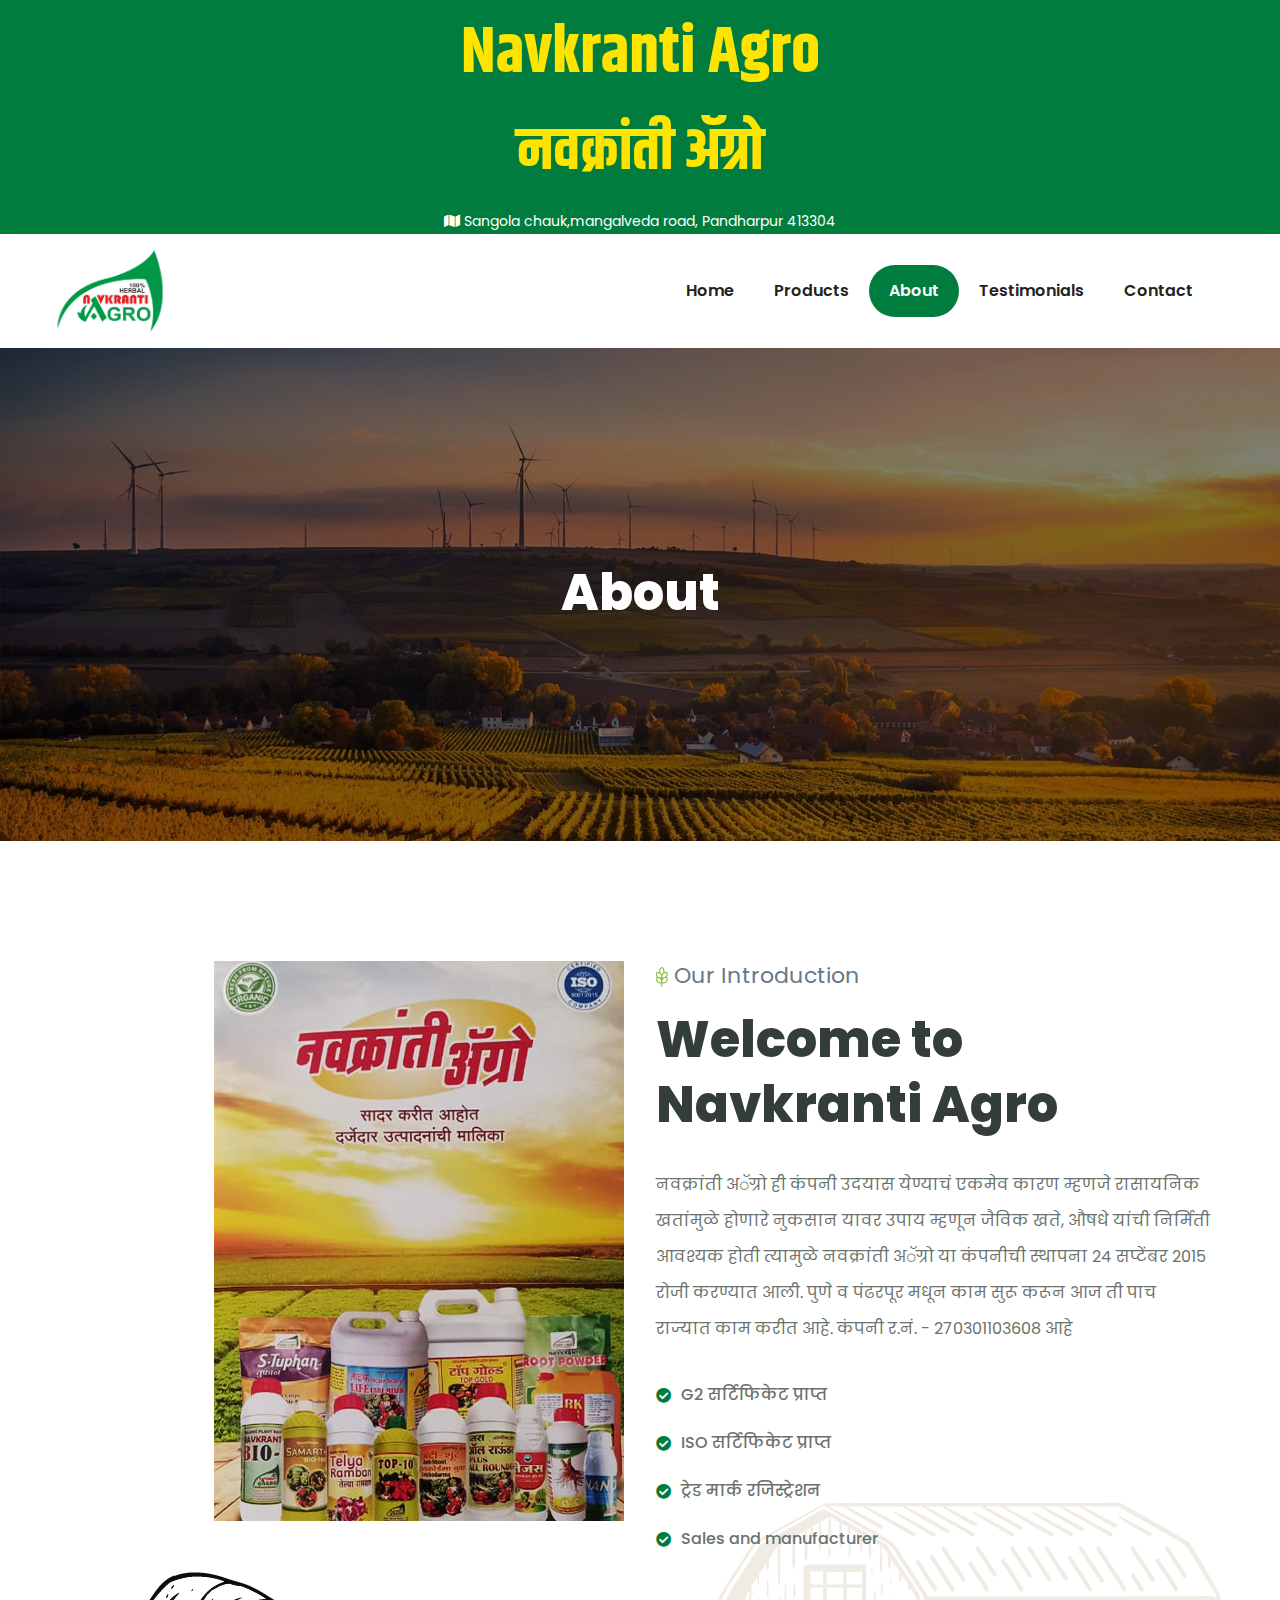
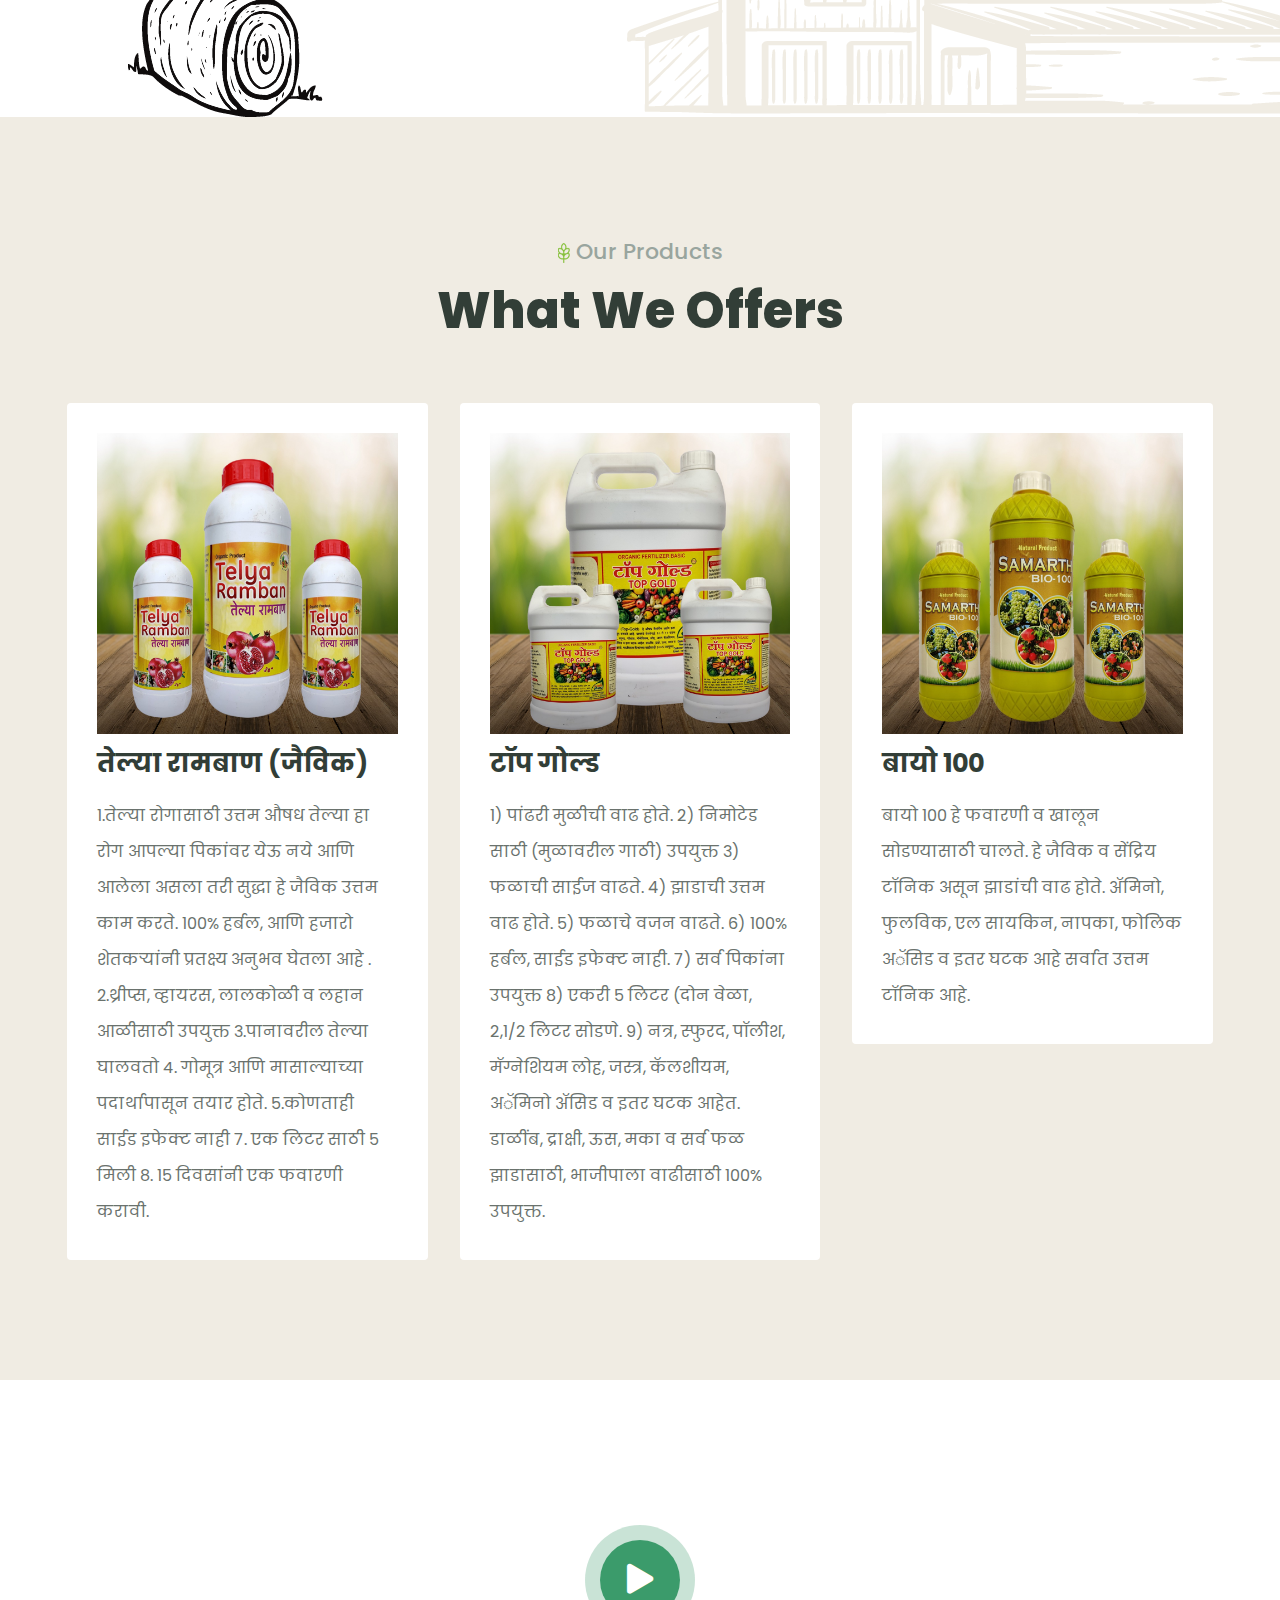
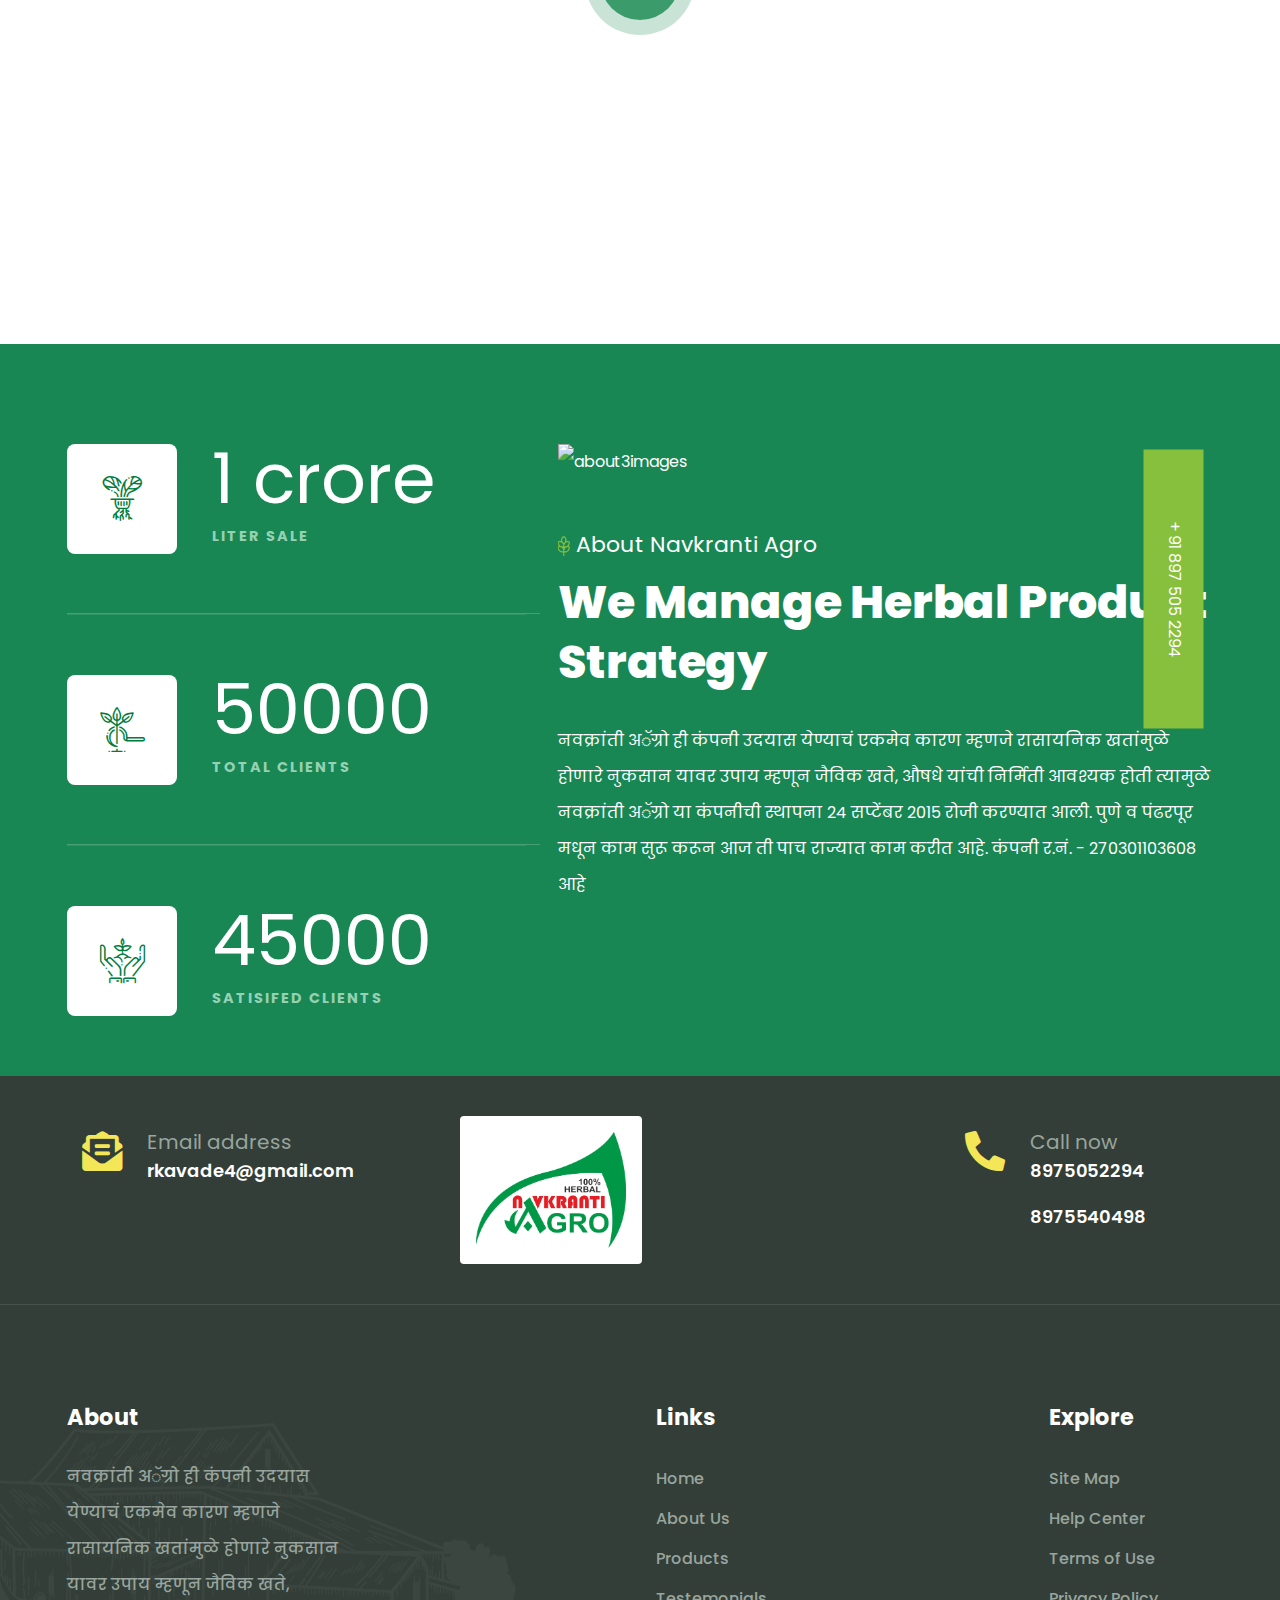
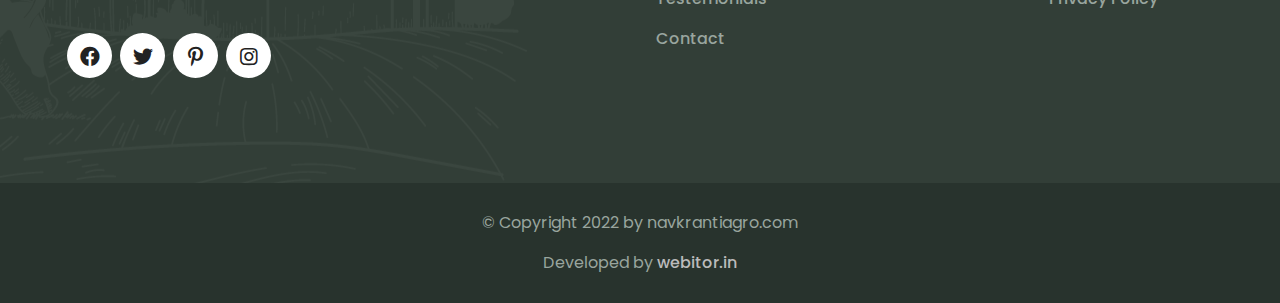
==== commit d1c3d17f: "changed top header" ====
--- a/page-about.html
+++ b/page-about.html
@@ -92,6 +92,10 @@
       <script src="https://oss.maxcdn.com/html5shiv/3.7.2/html5shiv.min.js"></script>
       <script src="https://oss.maxcdn.com/respond/1.4.2/respond.min.js"></script>
     <![endif]-->
+    <link
+      href="https://fonts.googleapis.com/css2?family=Khand:wght@300;400;500;600;700&display=swap"
+      rel="stylesheet"
+    />
   </head>
   <body>
     <div id="wrapper" class="clearfix">
@@ -100,26 +104,31 @@
         <div class="header-top">
           <div class="container">
             <div class="row">
-              <div
-                class="col-xl-auto header-top-left align-self-center text-center text-xl-start"
-              >
-                <ul class="element contact-info">
-                  <li class="contact-phone">
-                    <i class="fa fa-phone font-icon sm-display-block"></i> Tel:
-                    8975052294
-                    <i class="fa fa-phone font-icon sm-display-block"></i> Tel:
-                    8975540498
-                  </li>
-                  <li class="contact-email">
-                    <i class="fa fa-envelope font-icon sm-display-block"></i>
-                    rkavade4@gmail.com
-                  </li>
-                  <li class="contact-address">
-                    <i class="fa fa-map font-icon sm-display-block"></i> 121
-                    सांगोला चौक, मंगळवेढा रोड, पाण्याची टाकी जवळ, पंढरपूर -
-                    413304
-                  </li>
-                </ul>
+              <div class="col-sm-12 text-center">
+                <h1
+                  style="
+                    color: #ffe400;
+                    font-family: 'Khand', sans-serif;
+                    font-size: 65px;
+                    font-weight: 700;
+                  "
+                >
+                  Navkranti Agro
+                </h1>
+                <h1
+                  style="
+                    color: #ffe400;
+                    font-family: 'Khand', sans-serif;
+                    /* font-size: 65px; */
+                    font-weight: 700;
+                  "
+                >
+                  नवक्रांती ॲग्रो
+                </h1>
+                <small>
+                  <i class="fa fa-map font-icon sm-display-block"></i>
+                  Sangola chauk,mangalveda road, Pandharpur 413304
+                </small>
               </div>
             </div>
           </div>
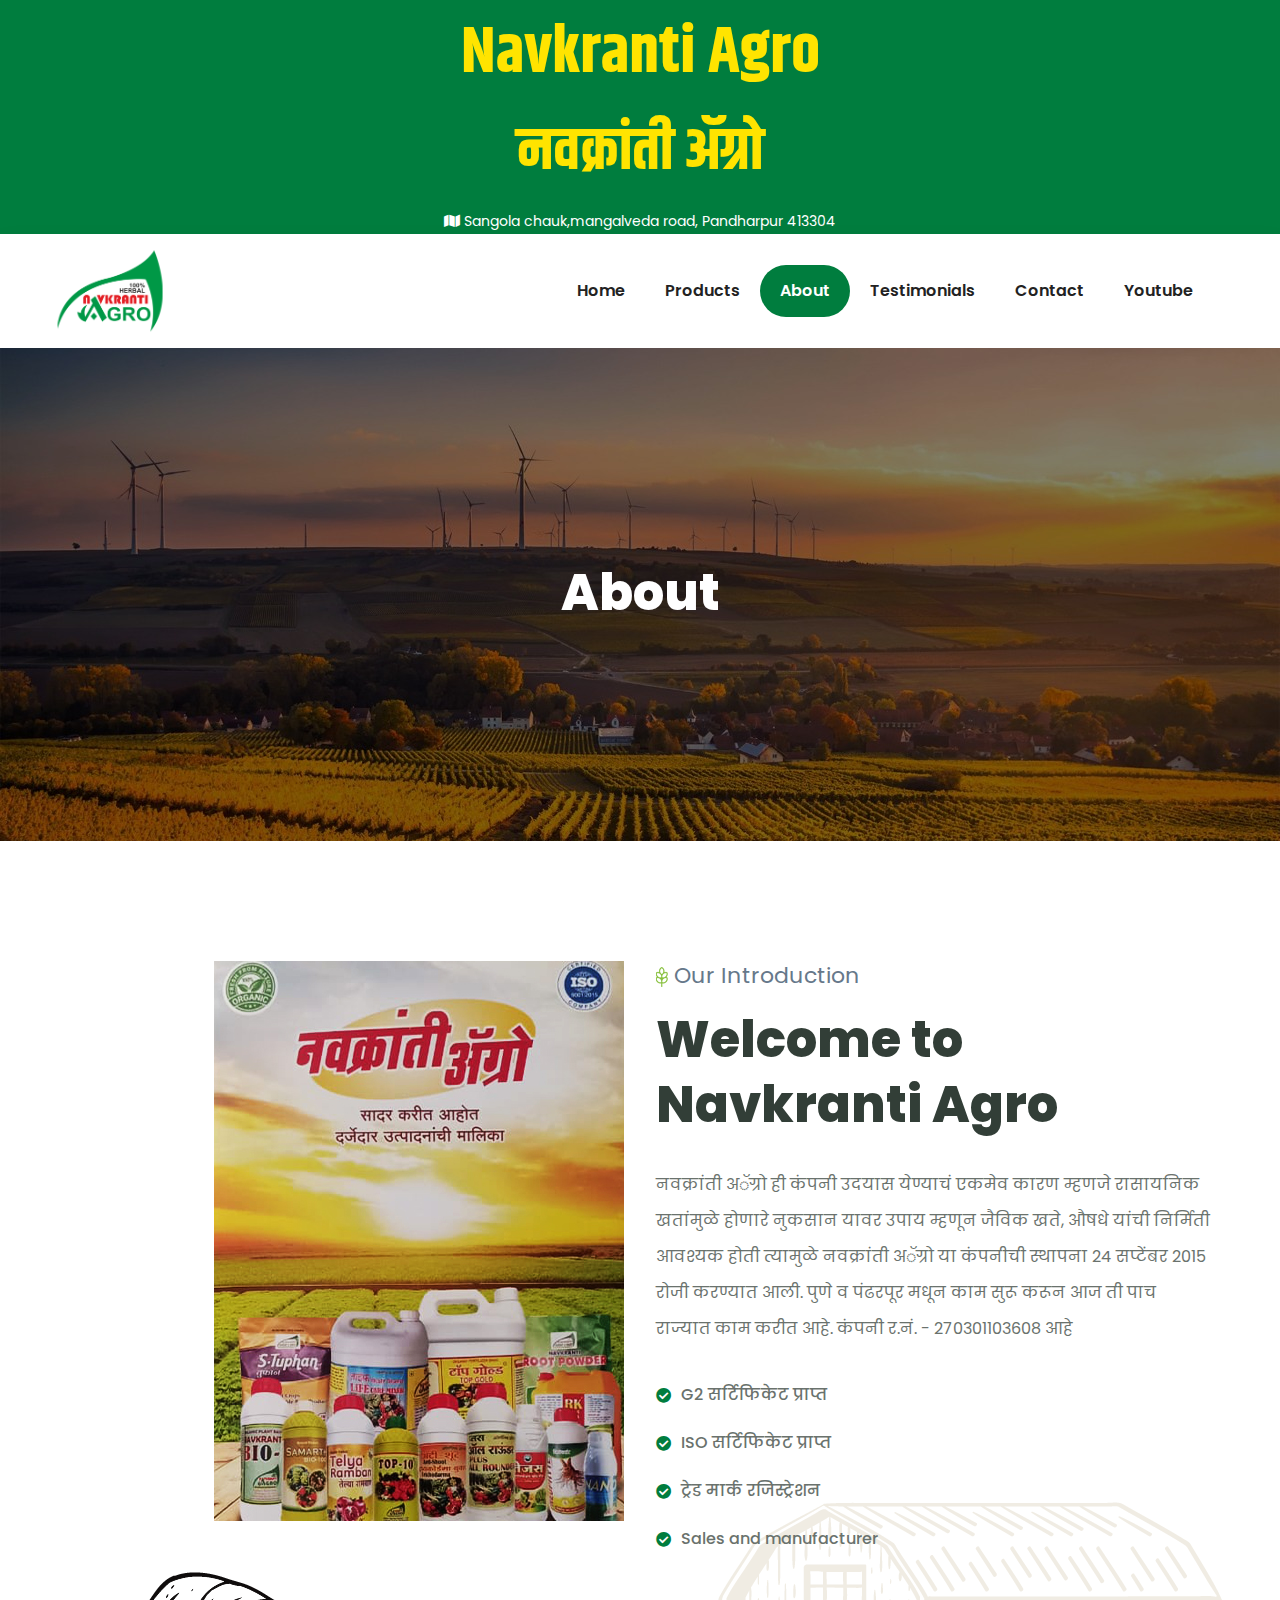
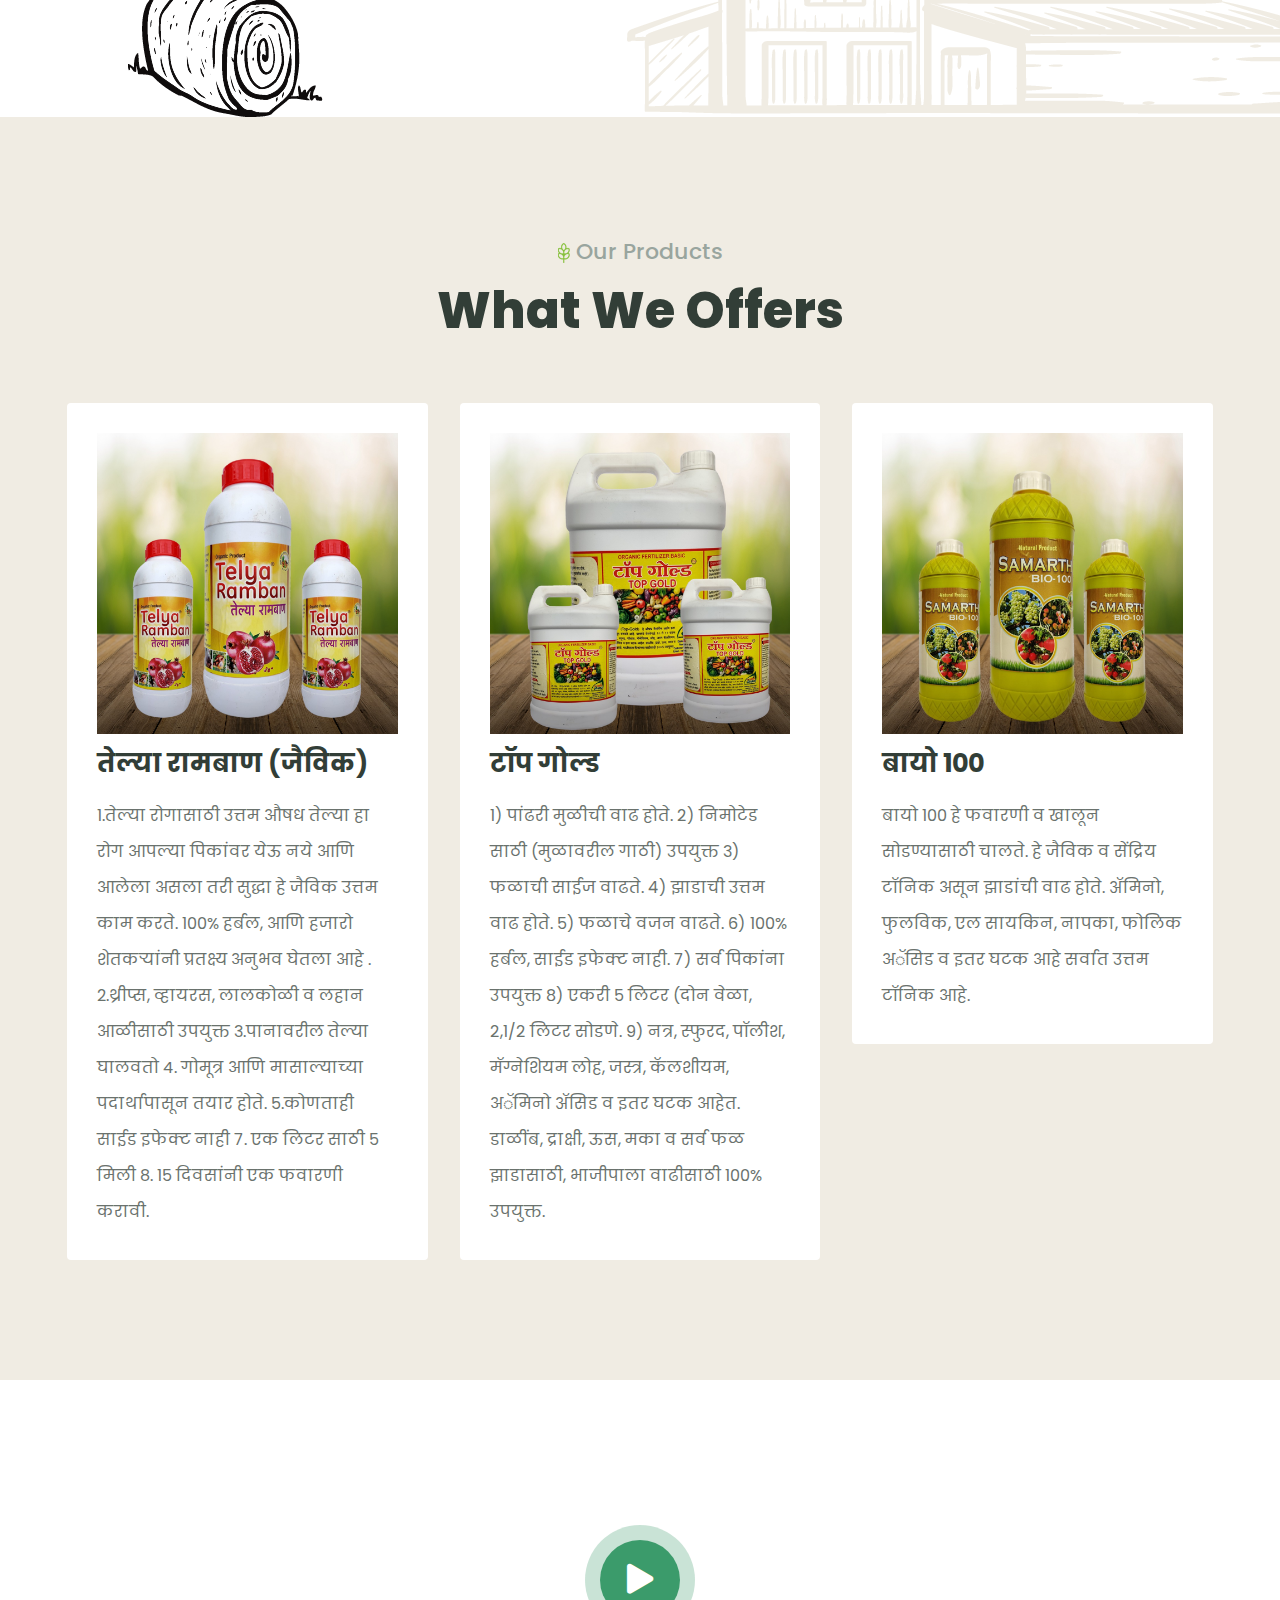
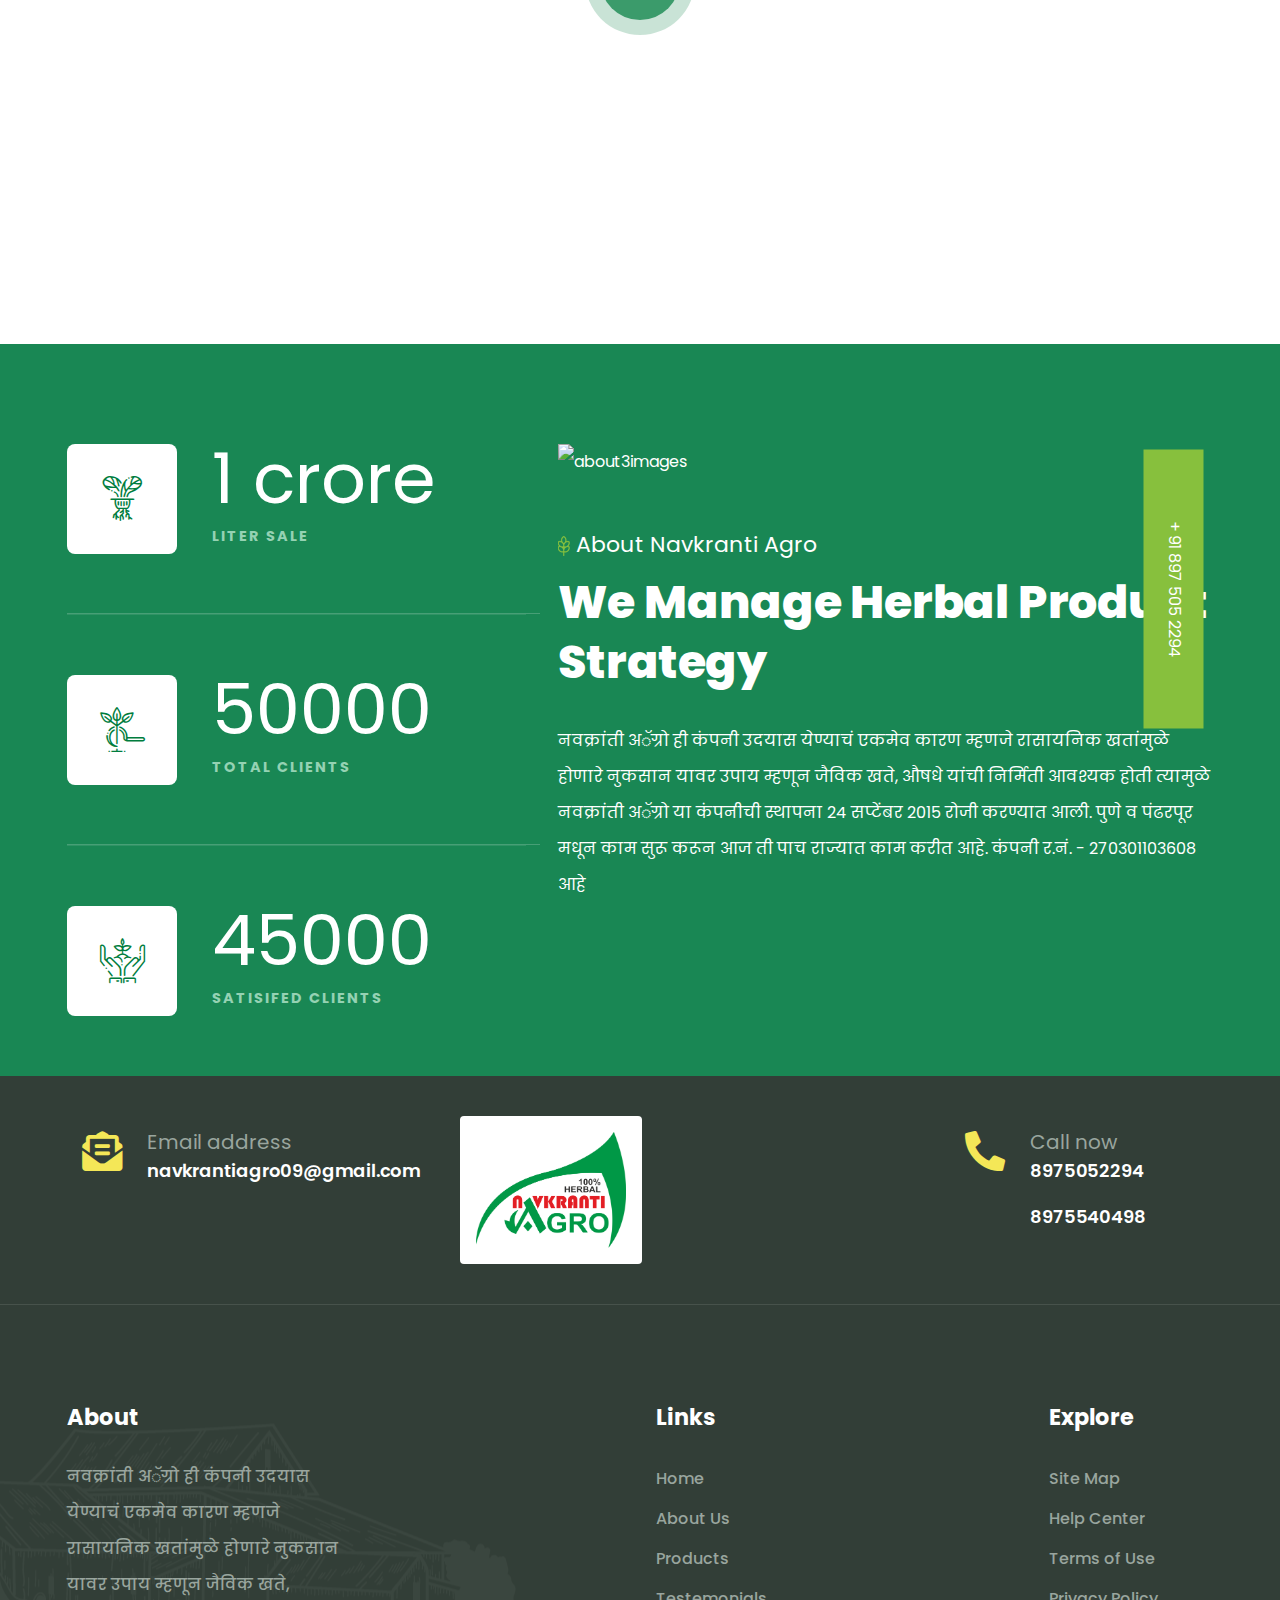
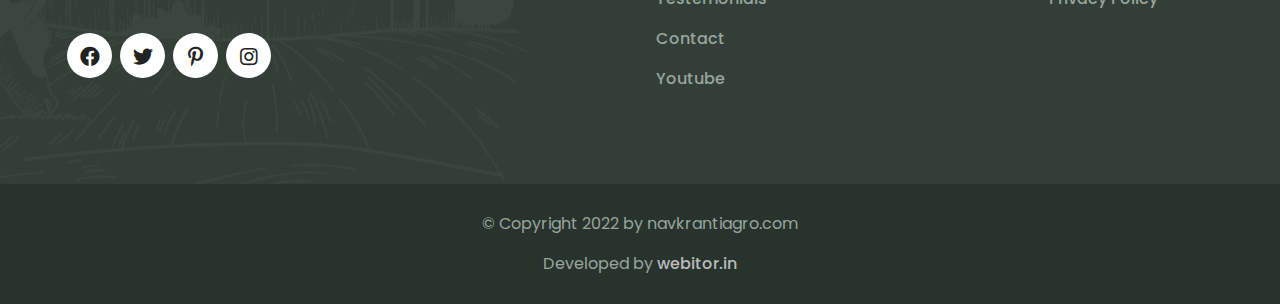
==== commit 08f86bd1: "did requested changes" ====
--- a/page-about.html
+++ b/page-about.html
@@ -173,6 +173,12 @@
                           <a href="page-testimonial.html">Testimonials</a>
                         </li>
                         <li><a href="page-contact.html">Contact</a></li>
+                        <li class="menu-item">
+                          <a
+                            href="https://www.youtube.com/channel/UC9u5DTEHTEpwX8TZDabEDNQ"
+                            >Youtube</a
+                          >
+                        </li>
                       </ul>
                     </nav>
                   </div>
@@ -539,7 +545,7 @@
                         <h5 class="title mb-0 font-current-theme3">
                           Email address
                         </h5>
-                        <h6 class="semi-title mt-0">rkavade4@gmail.com</h6>
+                        <h6 class="semi-title mt-0">navkrantiagro09@gmail.com</h6>
                       </div>
                     </div>
                   </div>
@@ -628,6 +634,12 @@
                       <li class="menu-item">
                         <a href="page-contact.html">Contact</a>
                       </li>
+                      <li class="menu-item">
+                        <a
+                          href="https://www.youtube.com/channel/UC9u5DTEHTEpwX8TZDabEDNQ"
+                          >Youtube</a
+                        >
+                      </li>
                     </ul>
                   </div>
                 </div>
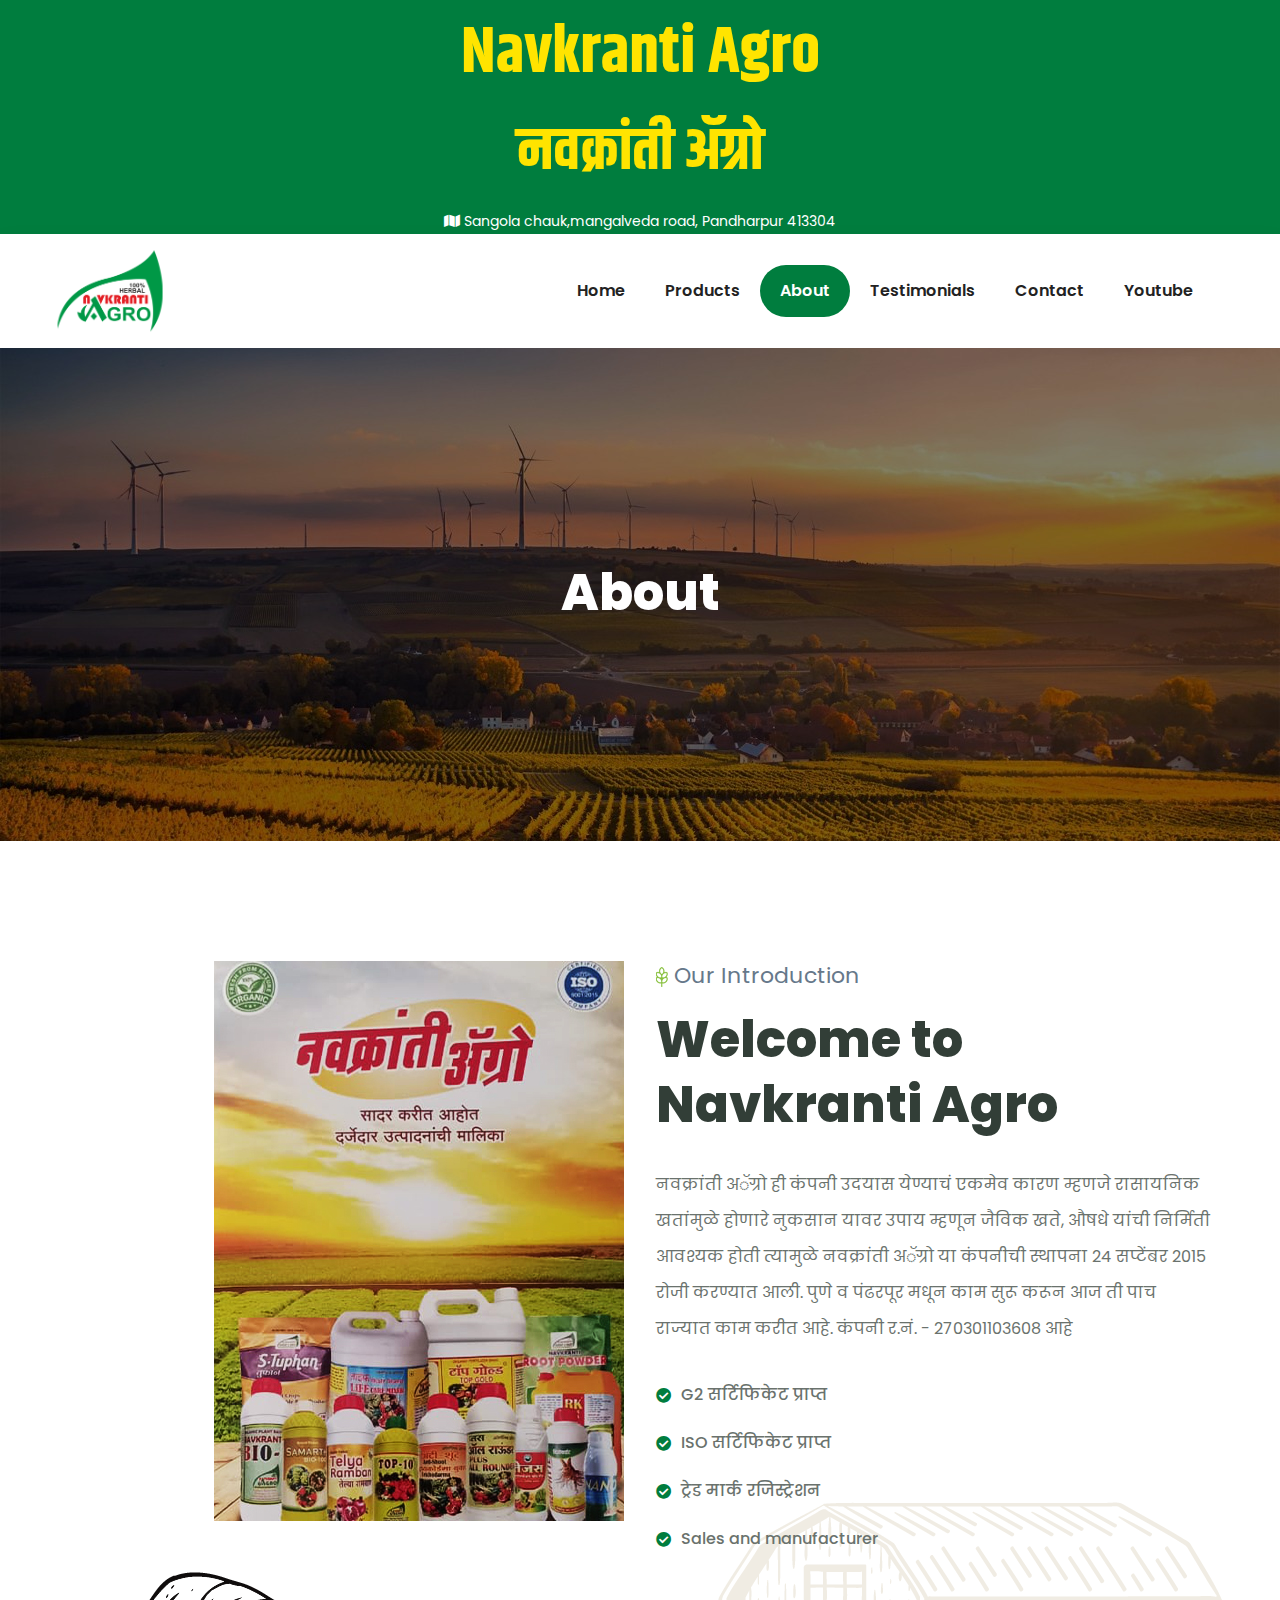
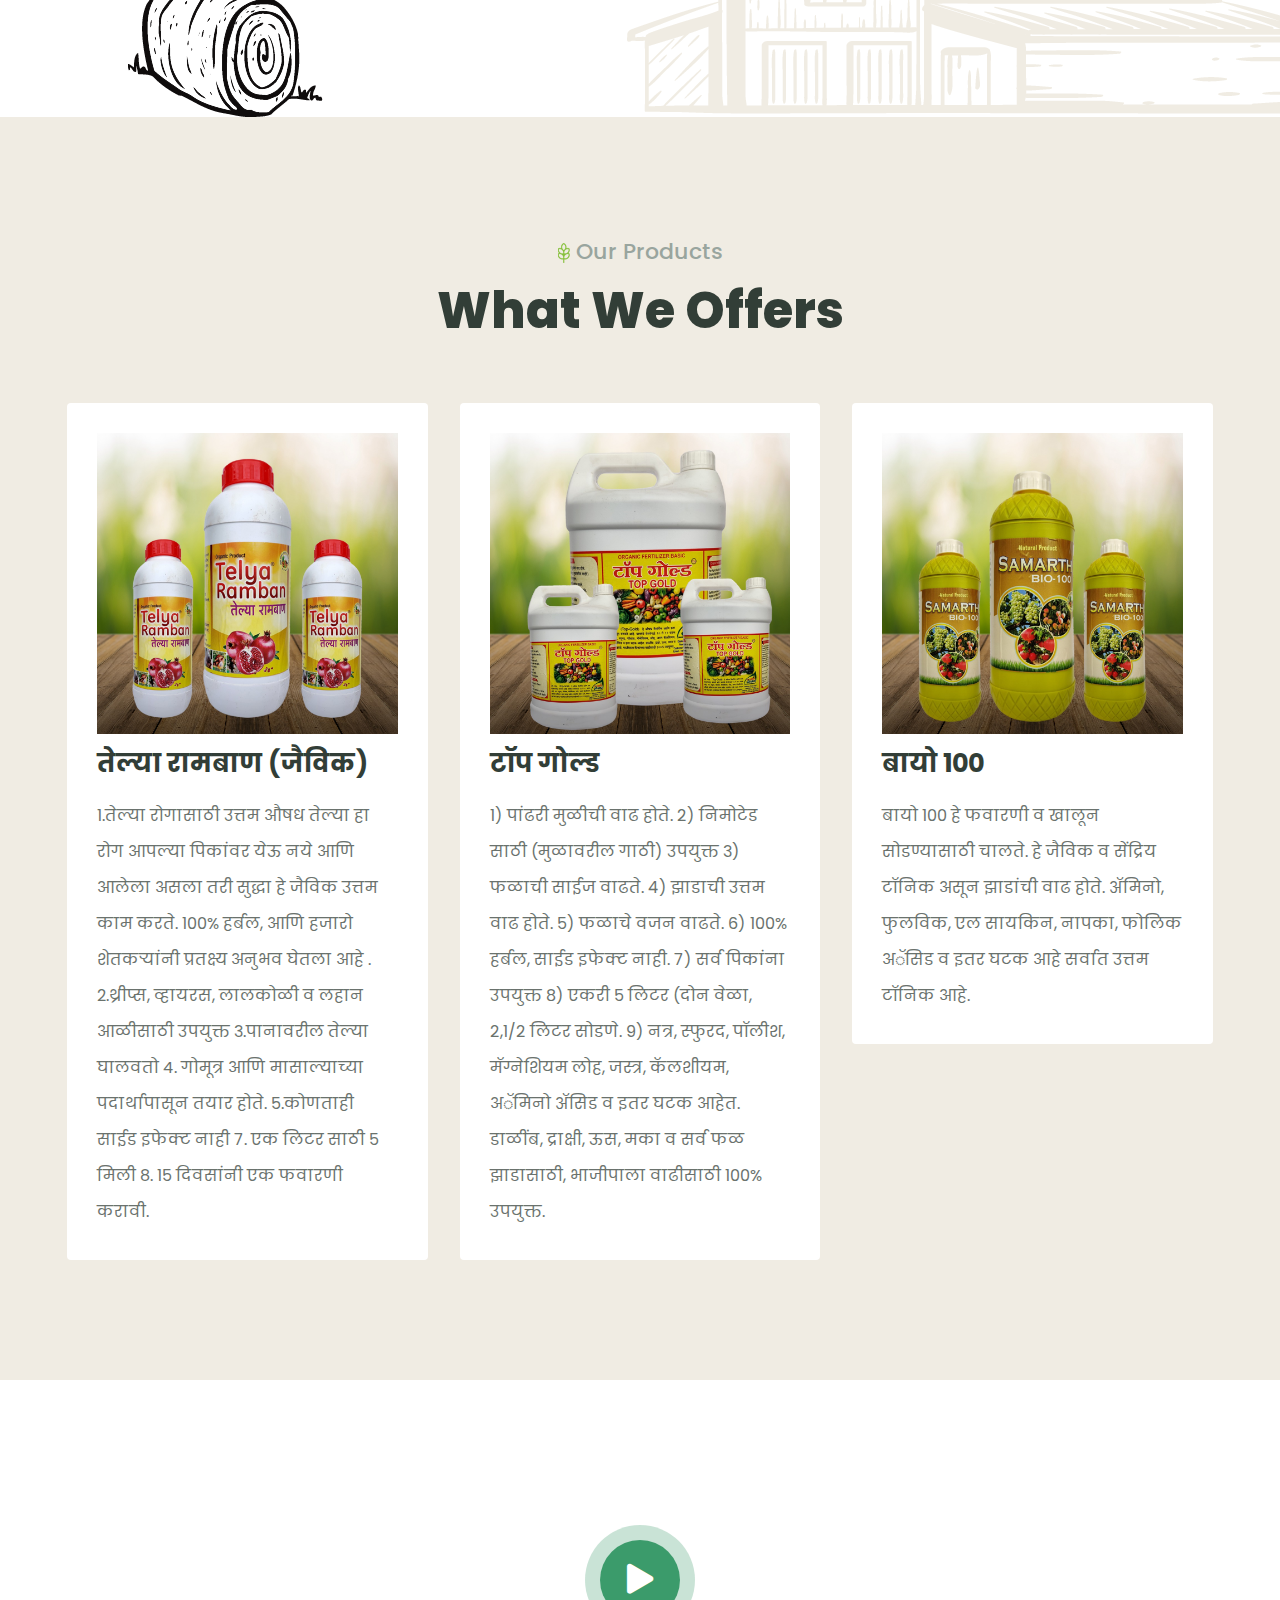
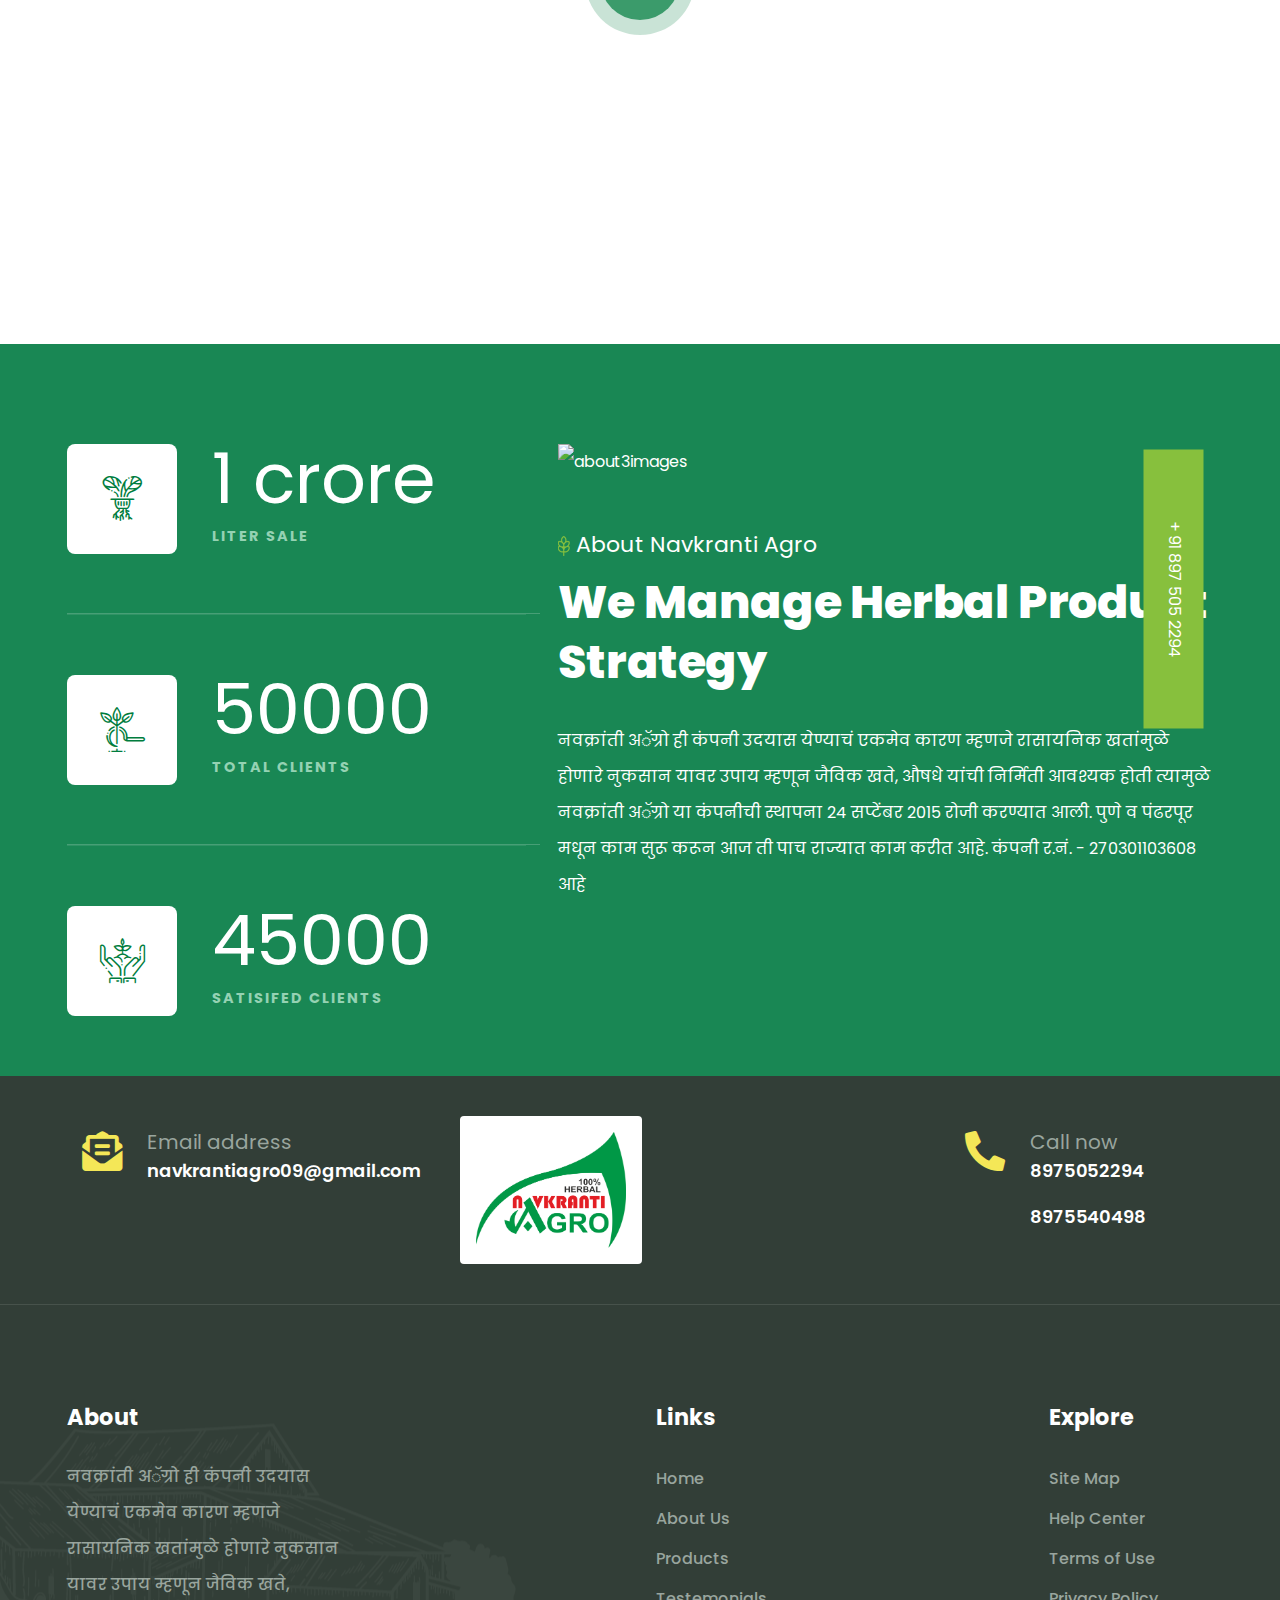
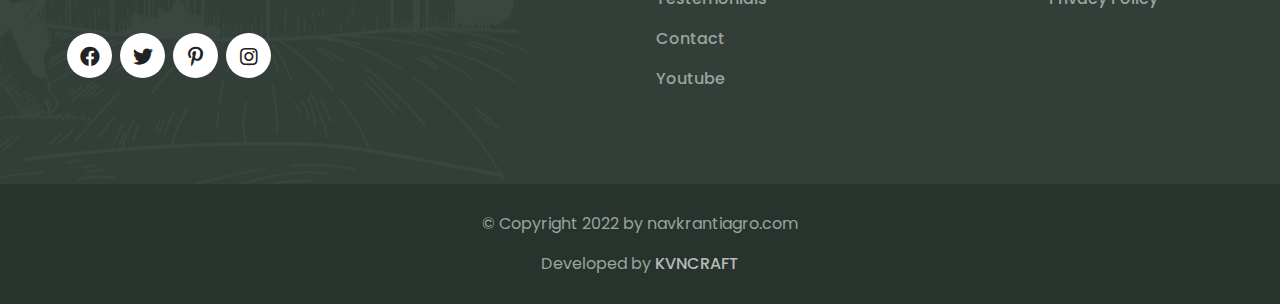
==== commit 86249a22: "Update page-about.html" ====
--- a/page-about.html
+++ b/page-about.html
@@ -9,7 +9,7 @@
       name="keywords"
       content="navkranti, agriculture, dairy, dairy farm, eco, eco farm, farmers, farming, health, organic, organic food, vegetables"
     />
-    <meta name="author" content="webitor" />
+    <meta name="author" content="kvncraft" />
 
     <!-- Page Title -->
     <title>Navkranti Agro</title>
@@ -668,7 +668,7 @@
                   </div>
                   <div class="footer-paragraph text-center">
                     Developed by
-                    <a href="https://webitor.in">webitor.in</a>
+                    <a href="https://kvncraft.com">KVNCRAFT</a>
                   </div>
                 </div>
               </div>
